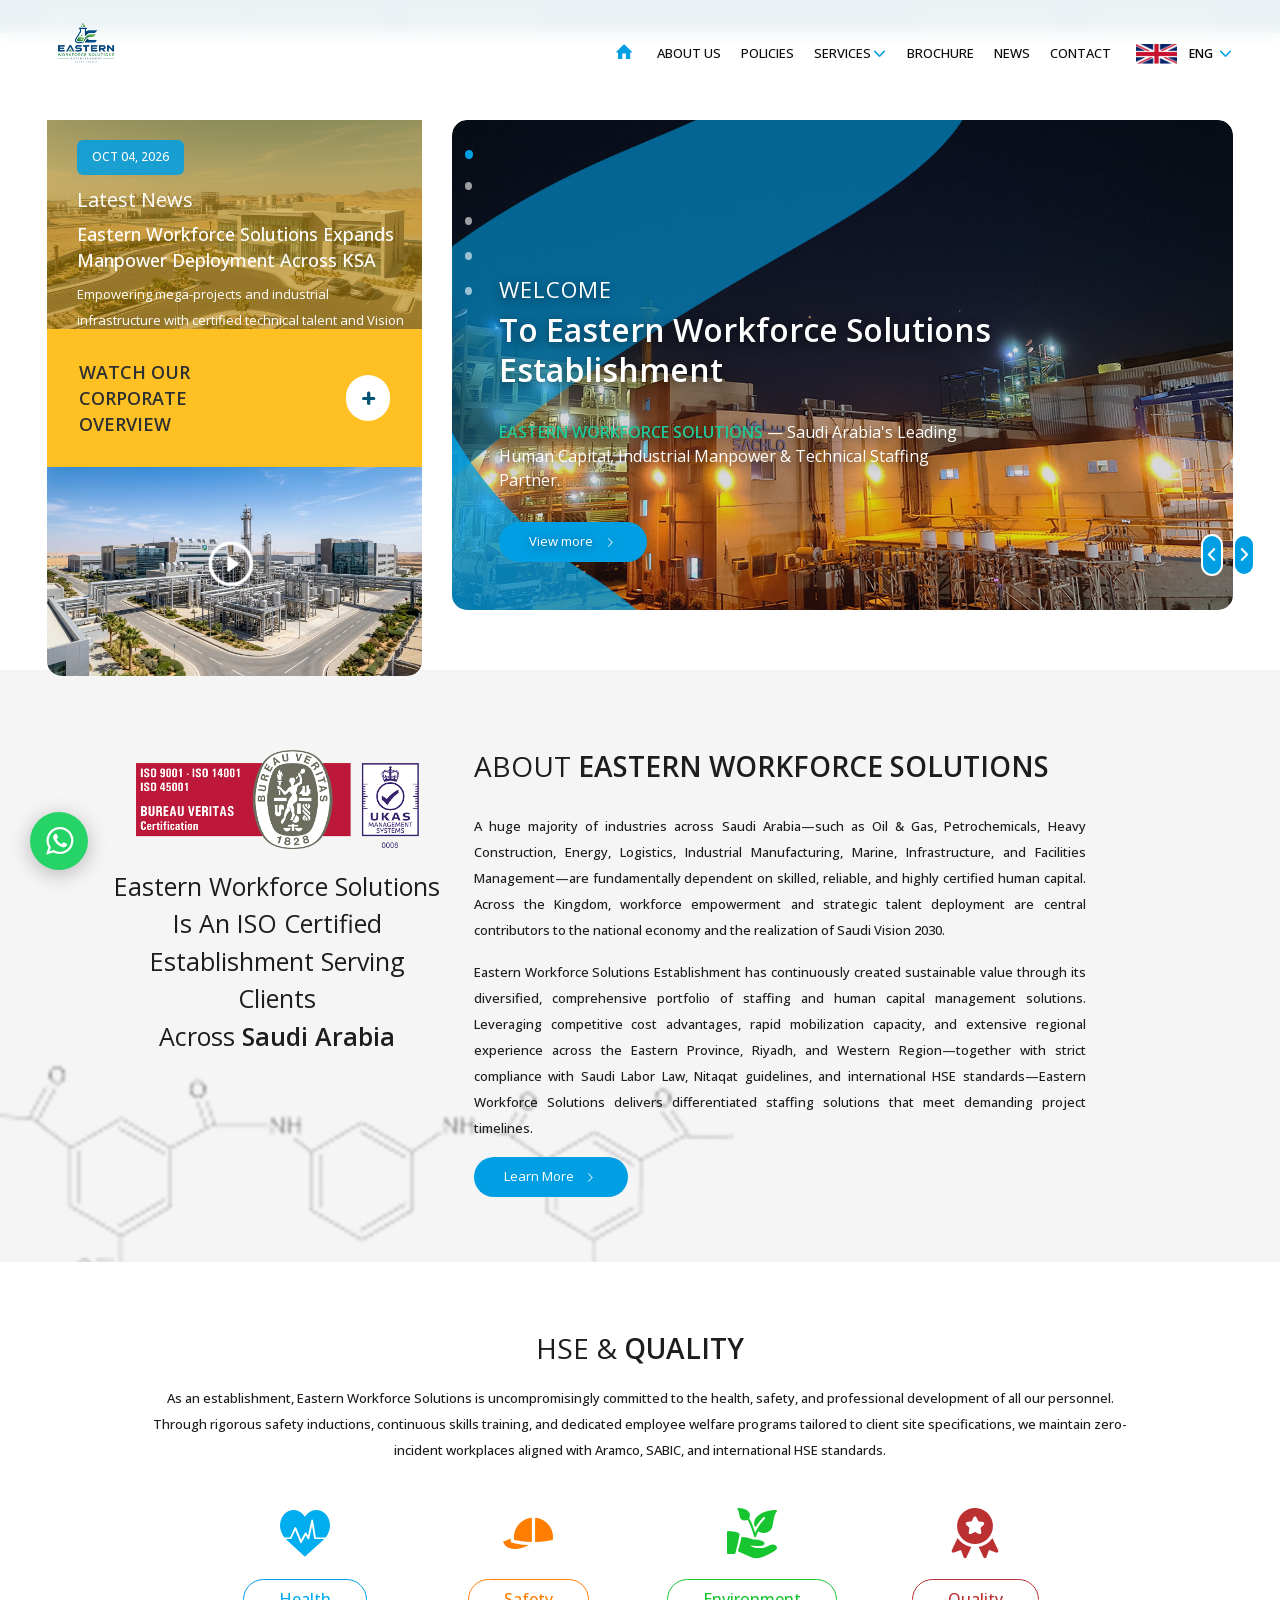
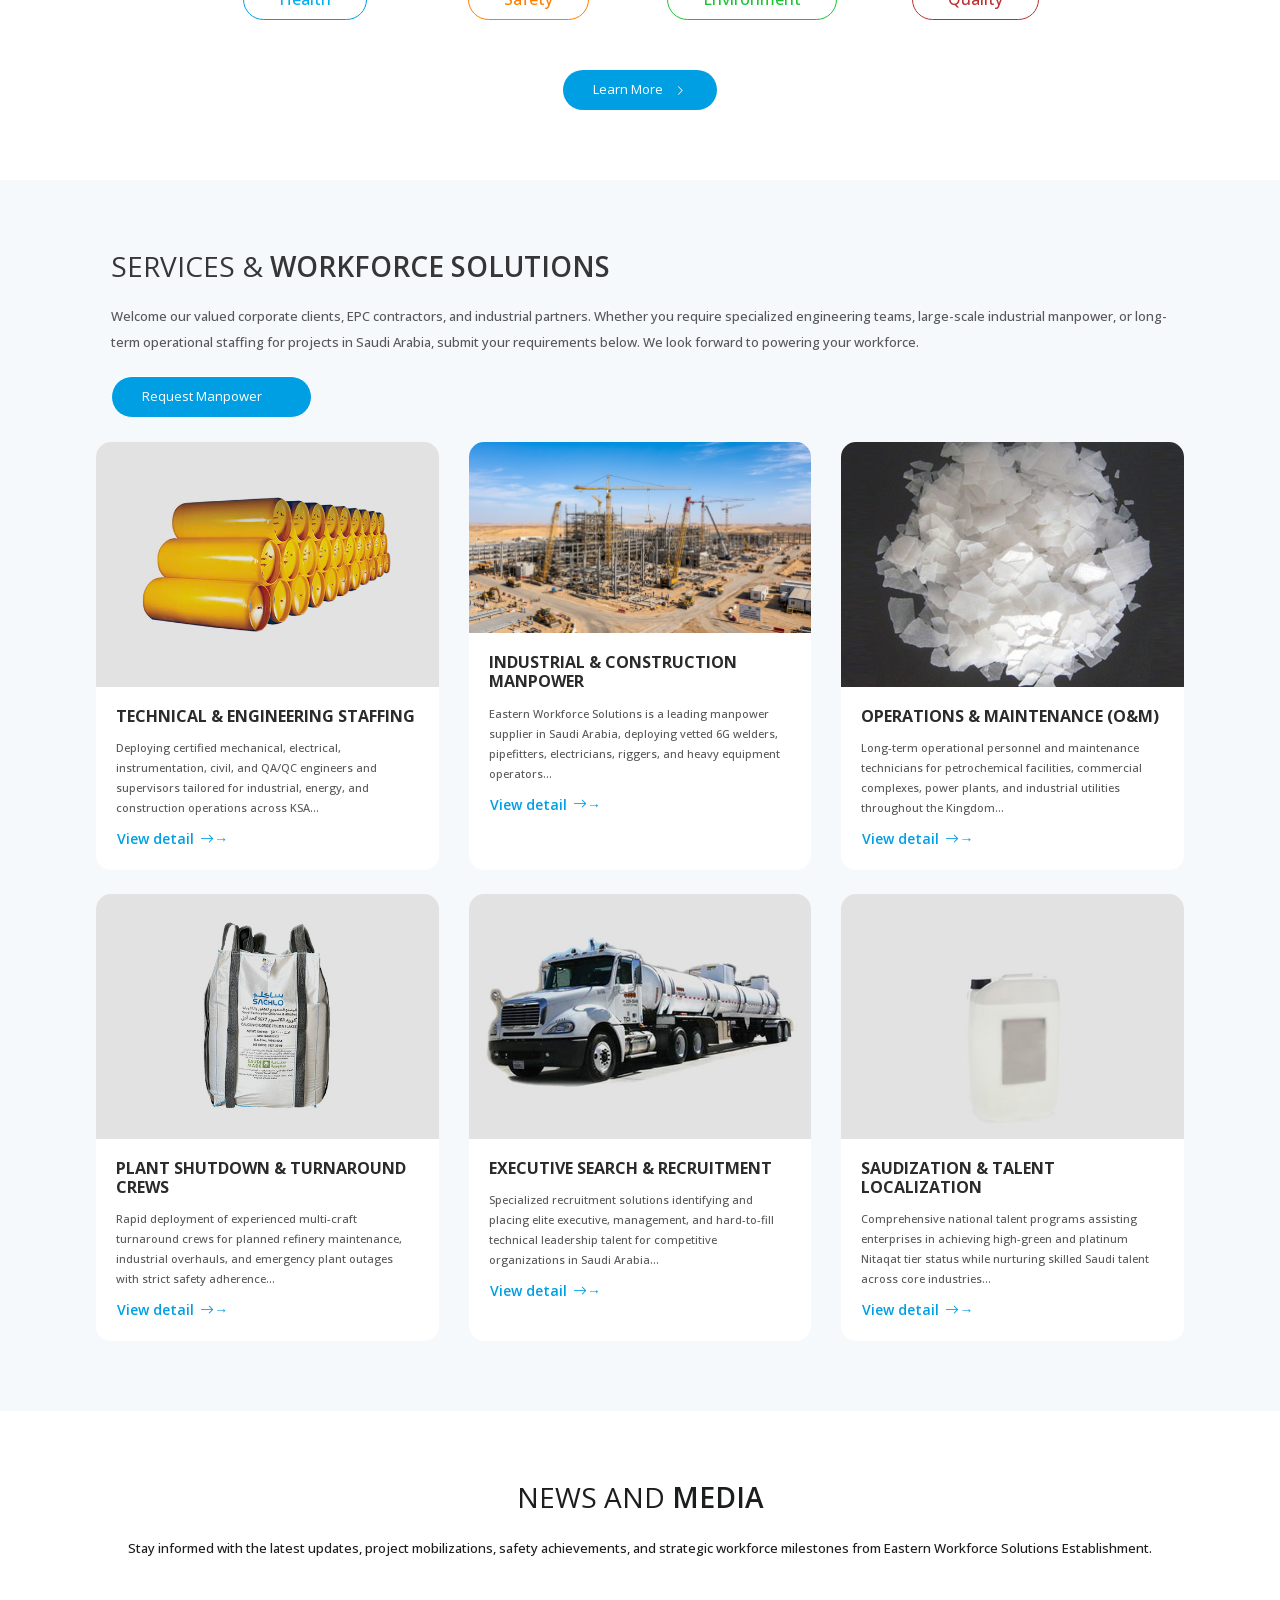
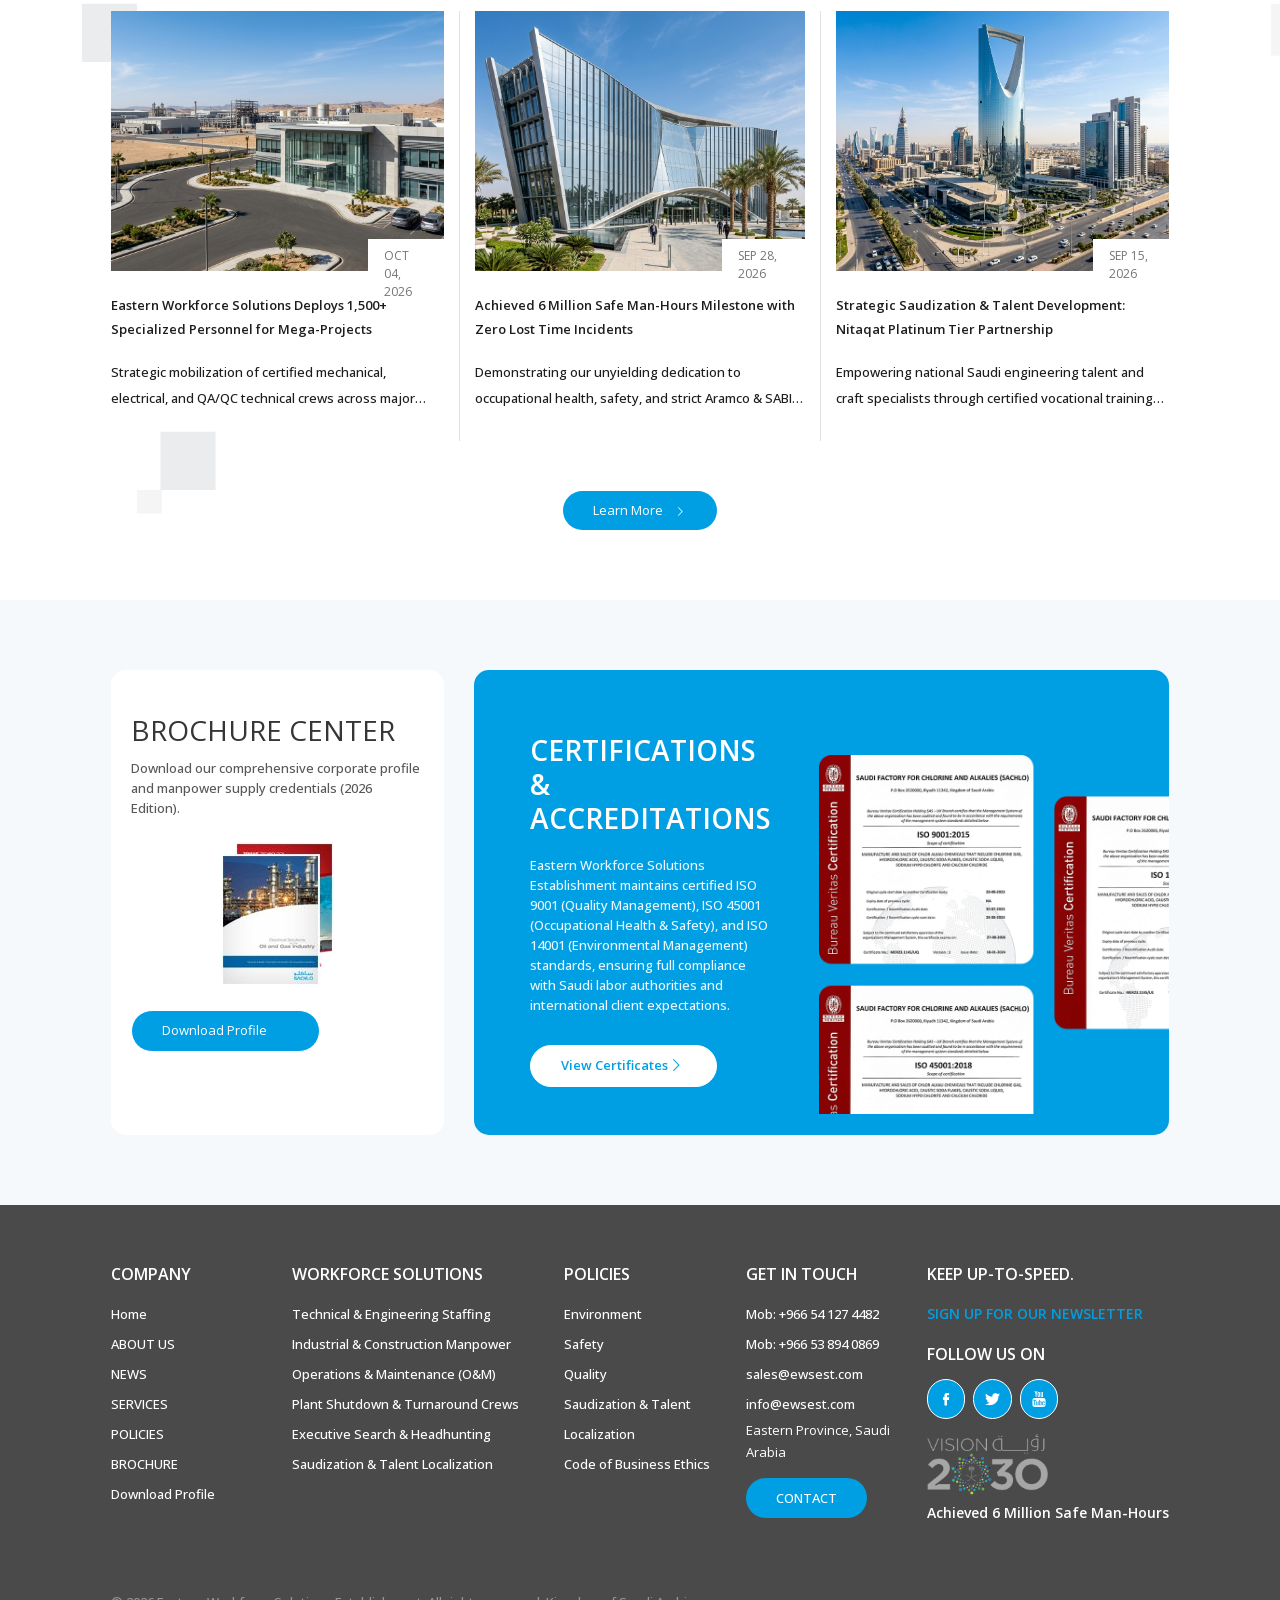
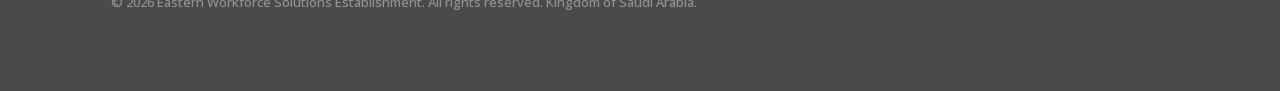
==== index.html @ 127cf971 "Initial commit: Eastern Workforce Solutions Establishment corporate website" ====
<!doctype html>
<html lang="en" dir="ltr">
<head>
  <meta charset="utf-8">
  <meta name="viewport" content="width=device-width, initial-scale=1">
  <title>Eastern Workforce Solutions Establishment | Leading Manpower &amp; Staffing in Saudi Arabia</title>
  <meta name="description" content="Eastern Workforce Solutions Establishment is a premier Saudi workforce solutions, technical staffing, industrial manpower supply, and human capital partner supporting Vision 2030.">

  <!-- Favicon / Logo -->
  <link rel="icon" type="image/png" href="assets/logo.png">

  <!-- Fonts: Open Sans from Google Fonts -->
  <link rel="preconnect" href="https://fonts.googleapis.com">
  <link rel="preconnect" href="https://fonts.gstatic.com" crossorigin>
  <link href="https://fonts.googleapis.com/css2?family=Open+Sans:wght@300;400;500;600;700;800&display=swap" rel="stylesheet">

  <!-- Core Stylesheet -->
  <link rel="stylesheet" href="styles.css">
</head>
<body class="sp-e1">

  <!-- ==================== TOP CONTACT BAR ==================== -->
  <div class="top-contact-bar">
    <div class="container-fluid" style="width: 95%; display: flex; justify-content: space-between; align-items: center; flex-wrap: wrap;">
      <div style="display: flex; gap: 15px; align-items: center; flex-wrap: wrap;">
        <span><i class="demo-icon" style="font-size: 13px;">&#xe810;</i> <span data-i18n="top_location">Eastern Province, Saudi Arabia</span></span>
        <a href="tel:+966541274482"><i class="demo-icon">&#xf232;</i> +966 54 127 4482</a>
        <a href="tel:+966538940869"><i class="demo-icon">&#xe812;</i> +966 53 894 0869</a>
      </div>
      <div style="display: flex; gap: 15px; align-items: center; flex-wrap: wrap;">
        <a href="mailto:sales@ewsest.com"><i class="demo-icon">&#xe802;</i> sales@ewsest.com</a>
        <a href="mailto:info@ewsest.com"><i class="demo-icon">&#xe802;</i> info@ewsest.com</a>
      </div>
    </div>
  </div>

  <!-- ==================== HEADER ==================== -->
  <header id="header" class="sp-e2">
    <div class="container-fluid sp-e3">
      <!-- Desktop Navigation -->
      <div class="row lap sp-e4">
        <div class="center sp-e5">

          <!-- Brand Logo -->
          <div class="col-lg-3 col-sm-6 col-xs-6 sp-e6">
            <a class="brand sp-e7" href="#home" title="Eastern Workforce Solutions Establishment">
              <img src="assets/logo.png" class="brand-logo sp-e8" alt="Eastern Workforce Solutions Establishment Logo">
            </a>
          </div>

          <div class="col-lg-1 sp-e9"></div>

          <!-- Main Menu -->
          <div class="col-lg-8 sp-e10">
            <ul class="menu sp-e11">
              <li class="sp-e12"><a class="active sp-e13" href="#home" title="Home"><i class="demo-icon icon-home-1 sp-e14">&#xe810;</i></a></li>
              <li class="sp-e15"><a href="#about" class="sp-e16" data-i18n="nav_about">ABOUT US</a></li>
              <li class="sp-e17"><a href="#policies" class="sp-e16" data-i18n="nav_policies">POLICIES</a></li>
              
              <!-- Services Dropdown -->
              <li class="dropdown sp-e18">
                <a href="#services" class="sp-e16"><span data-i18n="nav_services">SERVICES</span> <i class="demo-icon icon-arrow-down-sign-to-navigate sp-e19">&#xe821;</i></a>
                <div class="dropdown-content sp-e20">
                  <a href="#services" class="sp-e21 open-service-modal-trigger" data-service="Technical &amp; Engineering Staffing" data-i18n="serv_tech">Technical &amp; Engineering Staffing</a>
                  <a href="#services" class="sp-e21 open-service-modal-trigger" data-service="Industrial &amp; Construction Manpower" data-i18n="serv_ind">Industrial &amp; Construction Manpower</a>
                  <a href="#services" class="sp-e21 open-service-modal-trigger" data-service="Operations &amp; Maintenance (O&amp;M)" data-i18n="serv_om">Operations &amp; Maintenance (O&amp;M)</a>
                  <a href="#services" class="sp-e21 open-service-modal-trigger" data-service="Plant Shutdown &amp; Turnaround Crews" data-i18n="serv_shut">Plant Shutdown &amp; Turnaround Crews</a>
                  <a href="#services" class="sp-e21 open-service-modal-trigger" data-service="Executive Search &amp; Headhunting" data-i18n="serv_exec">Executive Search &amp; Headhunting</a>
                  <a href="#services" class="sp-e21 open-service-modal-trigger" data-service="Saudization &amp; Talent Localization" data-i18n="serv_saud">Saudization &amp; Talent Localization</a>
                </div>
              </li>

              <li class="sp-e22"><a href="#brochure" class="sp-e16" data-i18n="nav_brochure">BROCHURE</a></li>
              <li class="sp-e22"><a href="#news" class="sp-e16" data-i18n="nav_news">NEWS</a></li>
              <li class="mr-0 sp-e23"><a href="#contact" class="sp-e16 open-contact-modal-trigger" data-i18n="nav_contact">CONTACT</a></li>

              <!-- Language / Region Dropdown (Working Bilingual Switcher) -->
              <li class="sp-e24">
                <div class="dropdown text-right ml-n4 sp-e25">
                  <a class="flag sp-e26" href="#language" id="lang-menu-trigger">
                    <img id="current-lang-flag" src="assets/asset-020.jpg" class="sp-e27" width="28" height="15" alt="Language">
                    <span id="current-lang-text" style="font-size: 12px; font-weight: 600; margin: 0 4px;">ENG</span>
                    <i class="demo-icon icon-arrow-down-sign-to-navigate sp-e19">&#xe821;</i>
                  </a>
                  <div class="dropdown-content text-left bg sp-e28" style="min-width: 140px;">
                    <a class="flag sp-e21 lang-select-btn" href="#ar" data-lang="ar">
                      <img src="assets/asset-021.jpg" class="sp-e29" width="18" height="12" alt="KSA"> العربية (KSA)
                    </a>
                    <a class="flag sp-e21 lang-select-btn" href="#en" data-lang="en">
                      <img src="assets/asset-020.jpg" class="sp-e29" width="18" height="12" alt="ENG"> English (ENG)
                    </a>
                  </div>
                </div>
              </li>
            </ul>
          </div>

        </div>
      </div>

      <!-- Mobile Navigation -->
      <div class="row mob sp-e30">
        <div class="col-lg-12 col-md-12 col-sm-12 sp-e31">
          <ul class="menu sp-e32">
            <li class="sp-e33">
              <a class="brand sp-e34" href="#home">
                <img src="assets/logo.png" class="brand-logo sp-e35" alt="Eastern Workforce Solutions Establishment" style="max-height: 44px; width: auto;">
              </a>
            </li>
          </ul>

          <input id="toggle" type="checkbox" autocomplete="off" class="sp-e36">
          <label class="hamburger sp-e37" for="toggle">
            <div class="top sp-e38"></div>
            <div class="meat sp-e38"></div>
            <div class="bottom sp-e38"></div>
          </label>

          <div class="nav sp-e39">
            <div class="nav-wrapper sp-e40">
              <nav class="sp-e41">
                <ul class="sp-e42">
                  <li class="flo sp-e43" style="display: flex; gap: 10px; justify-content: center; padding: 10px;">
                    <button class="btn button-primary lang-select-btn" data-lang="ar" style="padding: 6px 16px; font-size: 12px;">العربية (KSA)</button>
                    <button class="btn button-primary lang-select-btn" data-lang="en" style="padding: 6px 16px; font-size: 12px; background: #6c757d;">English (ENG)</button>
                  </li>
                  <li class="sp-e43"><a href="#home" class="sp-e45" data-i18n="nav_home">Home</a></li>
                  <li class="sp-e43"><a href="#about" class="sp-e45" data-i18n="nav_about">About Us</a></li>
                  <li class="sp-e43"><a href="#policies" class="sp-e45" data-i18n="nav_policies">HSE &amp; Policies</a></li>
                  <li class="drop sp-e51">
                    <a href="#services" class="sp-e45"><span data-i18n="nav_services">SERVICES</span> <i class="demo-icon icon-arrow-down-sign-to-navigate sp-e47">&#xe821;</i></a>
                    <div class="dropdown-content sp-e52">
                      <a href="#services" class="sp-e49 open-service-modal-trigger" data-service="Technical &amp; Engineering Staffing" data-i18n="serv_tech">Technical &amp; Engineering Staffing</a>
                      <a href="#services" class="sp-e50 open-service-modal-trigger" data-service="Industrial &amp; Construction Manpower" data-i18n="serv_ind">Industrial &amp; Construction Manpower</a>
                      <a href="#services" class="sp-e50 open-service-modal-trigger" data-service="Operations &amp; Maintenance (O&amp;M)" data-i18n="serv_om">Operations &amp; Maintenance (O&amp;M)</a>
                      <a href="#services" class="sp-e50 open-service-modal-trigger" data-service="Plant Shutdown &amp; Turnaround Crews" data-i18n="serv_shut">Plant Shutdown &amp; Turnaround Crews</a>
                      <a href="#services" class="sp-e50 open-service-modal-trigger" data-service="Executive Search &amp; Headhunting" data-i18n="serv_exec">Executive Search &amp; Headhunting</a>
                      <a href="#services" class="sp-e50 open-service-modal-trigger" data-service="Saudization &amp; Talent Localization" data-i18n="serv_saud">Saudization &amp; Talent Localization</a>
                    </div>
                  </li>
                  <li class="sp-e43"><a href="#news" class="sp-e45" data-i18n="nav_news">Latest News</a></li>
                  <li class="sp-e43"><a href="#brochure" class="sp-e45" data-i18n="nav_brochure">Brochure Center</a></li>
                  <li class="sp-e53"><a href="#contact" class="sp-e45 open-contact-modal-trigger" data-i18n="nav_contact">Contact</a></li>
                </ul>
              </nav>
            </div>
          </div>
        </div>
      </div>

    </div>
  </header>

  <!-- ==================== FLOATING WHATSAPP BUTTON ==================== -->
  <a href="https://wa.me/966541274482?text=Hello%20Eastern%20Workforce%20Solutions%20Establishment,%20I%20would%20like%20to%20inquire%20about%20your%20manpower%20services." target="_blank" rel="noopener noreferrer" title="Message on WhatsApp" class="sp-e54">
    <button class="wppBtn sp-e55" aria-label="Chat on WhatsApp"><i class="demo-icon icon-whatsapp sp-e56">&#xf232;</i></button>
  </a>

  <!-- ==================== SECTION 1: BANNER ==================== -->
  <section class="banner sp-e57" id="home">
    <div class="container-fluid sp-e58">
      <div class="row sp-e59">

        <!-- Left Column: News Card & Video Callout -->
        <div class="col-lg-4 col-md-12 col-sm-12 lap sp-e60">
          <div class="nw sp-e61">
            <a href="#news" class="sp-e54 open-blog-modal-trigger" data-article-id="1">
              <figure class="box sp-e62">
                <img src="assets/eastern-operations-center.jpg" alt="Eastern Workforce Solutions Operations" class="sp-e63" width="424" height="235" style="object-fit: cover;">
                <div class="text sp-e64">
                  <h4 class="sp-e65">OCT 04, 2026</h4>
                  <h5 class="sp-e66" data-i18n="banner_latest_badge">Latest News</h5>
                  <h6 class="sp-e67" data-i18n="banner_news_title">Eastern Workforce Solutions Expands Manpower Deployment Across KSA</h6>
                  <p class="sp-e68" data-i18n="banner_news_desc">Empowering mega-projects and industrial infrastructure with certified technical talent and Vision 2030 alignment...</p>
                </div>
                <span class="overlay sp-e69"></span>
              </figure>
            </a>
          </div>

          <div class="vid sp-e70">
            <div class="row center sp-e71">
              <div class="col-lg-8 col-md-8 col-sm-8 sp-e72">
                <h4 class="sp-e73" data-i18n="banner_watch_video">WATCH OUR <br class="sp-e74">CORPORATE OVERVIEW</h4>
              </div>
              <div class="col-lg-4 col-md-4 col-sm-4 sp-e75">
                <a href="#video-wrap" id="open-video-btn" class="sp-e54" title="Watch Video">
                  <div class="btn sp-e76"><i class="demo-icon icon-plus sp-e77">&#xe812;</i></div>
                </a>
              </div>
            </div>
          </div>

          <div class="video wow fadeInUp sp-e78">
            <div class="ig sp-e79">
              <img src="assets/industrial-facility.jpg" alt="Eastern Workforce Solutions Corporate Overview" class="sp-e80" width="424" height="192" style="object-fit: cover;">
              <div class="text sp-e81">
                <button class="lets-play sp-e82" id="play-video-thumb" aria-label="Play Corporate Overview Video">
                  <img src="assets/asset-024.png" alt="Play Video" class="sp-e83" width="52" height="52">
                </button>
              </div>
            </div>
          </div>
        </div>

        <!-- Right Column: Interactive Hero Slider -->
        <div class="col-lg-8 col-md-12 col-sm-12 sp-e84">
          <div class="slider sp-e85">
            <div class="slide_viewer sp-e86">
              <div class="slide_group sp-e87">

                <!-- Slide 1 -->
                <div class="slide eff active sp-e88" style="display: block;">
                  <div class="slide__text sp-e89">
                    <h2 class="sp-e90" data-i18n="slide1_sub">Welcome</h2>
                    <h1 class="sp-e91" data-i18n="slide1_title">To Eastern Workforce Solutions Establishment</h1>
                    <p class="sp-e92" data-i18n="slide1_desc"><span class="sp-e93">EASTERN WORKFORCE SOLUTIONS</span> — Saudi Arabia's Leading Human Capital, Industrial Manpower &amp; Technical Staffing Partner.</p>
                    <a href="#about" class="btn sp-e94"><span data-i18n="banner_view_more">View more</span><i class="demo-icon icon-right-arrow sp-e95">&#xe802;</i></a>
                  </div>
                  <img class="lap full zoom sp-e96" src="assets/asset-025.jpg" alt="Eastern Workforce Solutions Saudi Arabia" width="934" height="553">
                  <img class="mob sp-e97" src="assets/asset-026.jpg" alt="Eastern Workforce Solutions Saudi Arabia" width="0" height="0">
                </div>

                <!-- Slide 2 -->
                <div class="slide eff sp-e88" style="display: none;">
                  <div class="slide__text sp-e89">
                    <h2 class="sp-e90" data-i18n="slide2_sub">EASTERN WORKFORCE SOLUTIONS</h2>
                    <h1 class="sp-e91" data-i18n="slide2_title">Premier Manpower &amp; Talent Supply Across the Kingdom</h1>
                    <p class="sp-e92" data-i18n="slide2_desc">Providing vetted engineers, certified technical specialists, and dedicated crews for major Saudi infrastructure and industrial ventures.</p>
                    <a href="#services" class="btn sp-e94"><span data-i18n="banner_view_more">View more</span><i class="demo-icon icon-right-arrow sp-e95">&#xe802;</i></a>
                  </div>
                  <img class="lap full zoom sp-e96" src="assets/asset-027.jpg" alt="Saudi Arabia Manpower Solutions" width="0" height="0">
                  <img class="mob sp-e97" src="assets/asset-028.jpg" alt="Saudi Arabia Manpower Solutions" width="0" height="0">
                </div>

                <!-- Slide 3 -->
                <div class="slide eff sp-e88" style="display: none;">
                  <div class="slide__text sp-e89">
                    <h2 class="sp-e90" data-i18n="slide3_sub">EASTERN WORKFORCE SOLUTIONS</h2>
                    <h1 class="sp-e91" data-i18n="slide3_title">Committed to Saudi Arabia's Vision 2030 Growth</h1>
                    <p class="sp-e92" data-i18n="slide3_desc">Driving sustainable human capital development, high-tier Saudization compliance, and world-class workforce management for corporate partners.</p>
                    <a href="#about" class="btn sp-e94"><span data-i18n="banner_view_more">View more</span><i class="demo-icon icon-right-arrow sp-e95">&#xe802;</i></a>
                  </div>
                  <img class="lap full zoom sp-e96" src="assets/asset-029.jpg" alt="Vision 2030 Saudi Workforce" width="0" height="0">
                  <img class="mob sp-e97" src="assets/asset-030.jpg" alt="Vision 2030 Saudi Workforce" width="0" height="0">
                </div>

                <!-- Slide 4 -->
                <div class="slide eff sp-e88" style="display: none;">
                  <div class="slide__text sp-e89">
                    <h2 class="sp-e90" data-i18n="slide4_sub">EASTERN WORKFORCE SOLUTIONS</h2>
                    <h1 class="do1 sp-e99" data-i18n="slide4_title">Supplies High-Quality Workforce Solutions<br class="sp-e100">Across Saudi Arabia &amp; GCC</h1>
                    <div class="d-flex sp-e101">
                      <ul class="sp-e102">
                        <li class="sp-e103" data-i18n="serv_tech">Technical &amp; Engineering Staffing</li>
                        <li class="sp-e103" data-i18n="serv_ind">Industrial &amp; Construction Manpower</li>
                        <li class="sp-e103" data-i18n="serv_om">Operations &amp; Maintenance Crews</li>
                        <li class="sp-e103">Certified QA/QC &amp; HSE Inspectors</li>
                      </ul>
                      <ul class="sp-e102">
                        <li class="sp-e103" data-i18n="serv_shut">Turnaround &amp; Shutdown Crews</li>
                        <li class="sp-e103">Heavy Equipment &amp; Plant Operators</li>
                        <li class="sp-e103" data-i18n="serv_exec">Executive Search &amp; HR Outsourcing</li>
                        <li class="sp-e103" data-i18n="serv_saud">Saudization &amp; Nitaqat Consultation</li>
                      </ul>
                    </div>
                    <a href="#services" class="btn sp-e94"><span data-i18n="banner_view_more">View more</span><i class="demo-icon icon-right-arrow sp-e95">&#xe802;</i></a>
                  </div>
                  <img class="lap full zoom sp-e96" src="assets/asset-031.jpg" alt="Workforce Services" width="0" height="0">
                  <img class="mob sp-e97" src="assets/asset-032.jpg" alt="Workforce Services" width="0" height="0">
                </div>

                <!-- Slide 5 (BRANDED HEADQUARTERS BUILDING WITH EASTERN WORKFORCE SOLUTIONS SIGNAGE) -->
                <div class="slide eff sp-e104" style="display: none;">
                  <div class="slide__text sp-e105">
                    <h2 class="sp-e106" data-i18n="slide5_sub">EASTERN WORKFORCE SOLUTIONS</h2>
                    <h1 class="sp-e107" data-i18n="slide5_title">Your Trusted Partner in Human Capital Excellence<br class="sp-e108">In the Kingdom of Saudi Arabia</h1>
                    <p class="sp-e92" data-i18n="slide5_desc">Delivering certified personnel and rapid mobilization tailored to oil &amp; gas, petrochemical, and construction projects.</p>
                    <a href="#contact" class="btn sp-e109 open-contact-modal-trigger"><span data-i18n="banner_view_more">View more</span><i class="demo-icon icon-right-arrow sp-e110">&#xe802;</i></a>
                  </div>
                  <img class="lap full zoom sp-e111" src="assets/eastern-hq-building.jpg" alt="Eastern Workforce Solutions Headquarters Building" width="934" height="553">
                  <img class="mob sp-e97" src="assets/eastern-hq-building.jpg" alt="Eastern Workforce Solutions Headquarters Building" width="0" height="0">
                </div>

              </div>
            </div>
          </div>

          <!-- Slide Dot Buttons -->
          <div class="slide_buttons sp-e112">
            <a class="slide_btn active sp-e114" data-slide="0">&bull;</a>
            <a class="slide_btn sp-e113" data-slide="1">&bull;</a>
            <a class="slide_btn sp-e113" data-slide="2">&bull;</a>
            <a class="slide_btn sp-e113" data-slide="3">&bull;</a>
            <a class="slide_btn sp-e113" data-slide="4">&bull;</a>
          </div>

          <div class="line sp-e115"></div>

          <!-- Directional Arrows -->
          <div class="directional_nav sp-e116">
            <div class="previous_btn btn sp-e117" title="Previous"><i class="demo-icon icon-left-arrow sp-e118">&#xe81d;</i></div>
            <div class="next_btn btn sp-e119" title="Next"><i class="demo-icon icon-right-arrow sp-e118">&#xe81e;</i></div>
          </div>
        </div>

        <!-- Mobile duplicate for news and video -->
        <div class="col-lg-4 col-md-12 col-sm-12 mob sp-e120">
          <div class="nw sp-e121">
            <a href="#news" class="sp-e122 open-blog-modal-trigger" data-article-id="1">
              <figure class="box sp-e123">
                <img src="assets/eastern-operations-center.jpg" alt="Latest News" class="sp-e124" width="0" height="0" style="object-fit: cover;">
                <div class="text sp-e125">
                  <h4 class="sp-e126">OCT 04, 2026</h4>
                  <h5 class="sp-e127" data-i18n="banner_latest_badge">Latest News</h5>
                  <h6 class="sp-e128" data-i18n="banner_news_title">Eastern Workforce Solutions Expands Manpower Deployment</h6>
                  <p class="sp-e129" data-i18n="banner_news_desc">Empowering mega-projects and industrial infrastructure with certified talent...</p>
                </div>
                <span class="overlay sp-e130"></span>
              </figure>
            </a>
          </div>
          <div class="vid sp-e131">
            <div class="row center sp-e132">
              <div class="col-lg-8 col-md-8 col-sm-8 sp-e133">
                <h4 class="sp-e134" data-i18n="banner_watch_video">WATCH OUR <br class="sp-e135">CORPORATE VIDEOS</h4>
              </div>
              <div class="col-lg-4 col-md-4 col-sm-4 sp-e136">
                <a href="#video-wrap" class="sp-e122" id="open-video-btn-mob">
                  <div class="btn sp-e137"><i class="demo-icon icon-plus sp-e138">&#xe812;</i></div>
                </a>
              </div>
            </div>
          </div>
        </div>

      </div>
    </div>
  </section>

  <!-- ==================== SECTION 2: ABOUT US ==================== -->
  <section class="about sp-e144" id="about">
    <div class="container-fluid sp-e145">
      <div class="row sp-e146">

        <div class="col-lg-4 col-md-12 col-sm-12 ce sp-e147">
          <img class="homeimg sp-e148" src="assets/asset-035.png" width="361" height="127" alt="ISO Certification">
          <h3 class="ios sp-e149" style="text-align: center;" data-i18n="about_badge_text">
            Eastern Workforce Solutions Is An ISO Certified <br class="sp-e150"> Establishment Serving Clients <br class="sp-e150"> Across <span class="sp-e151">Saudi Arabia</span>
          </h3>
        </div>

        <div class="col-lg-8 col-md-12 col-sm-12 sp-e152">
          <h3 class="sp-e153" data-i18n="about_title">ABOUT <span>EASTERN WORKFORCE SOLUTIONS</span></h3>
          <p class="sp-e155" data-i18n="about_p1">A huge majority of industries across Saudi Arabia—such as Oil &amp; Gas, Petrochemicals, Heavy Construction, Energy, Logistics, Industrial Manufacturing, Marine, Infrastructure, and Facilities Management—are fundamentally dependent on skilled, reliable, and highly certified human capital. Across the Kingdom, workforce empowerment and strategic talent deployment are central contributors to the national economy and the realization of Saudi Vision 2030.</p>
          <p class="sp-e156" data-i18n="about_p2">Eastern Workforce Solutions Establishment has continuously created sustainable value through its diversified, comprehensive portfolio of staffing and human capital management solutions. Leveraging extensive regional experience, rigorous vetting standards, and full compliance with Saudi labor laws—together with close client collaboration and industry-leading recruitment networks—Eastern Workforce Solutions delivers differentiated staffing solutions that meet demanding project timelines and strict HSE standards.</p>
          <a href="#services" class="btn sp-e157"><span data-i18n="about_btn">Learn More</span><i class="demo-icon icon-right-arrow sp-e110">&#xe802;</i></a>
        </div>

      </div>
    </div>
  </section>

  <!-- ==================== SECTION 3: HSE & QUALITY ==================== -->
  <section class="hse sp-e158" id="policies">
    <div class="container-fluid sp-e159">

      <div class="row sp-e160">
        <div class="col-lg-12 sp-e161">
          <h3 class="sp-e162" data-i18n="hse_title">HSE &amp; <span>QUALITY</span></h3>
          <p class="sp-e164" data-i18n="hse_desc">As an establishment, Eastern Workforce Solutions is uncompromisingly committed to the health, safety, and professional development of all our personnel. Through rigorous safety inductions, continuous skills training, and dedicated employee welfare programs tailored to client site specifications, we maintain zero-incident workplaces aligned with Aramco, SABIC, and international HSE standards.</p>
        </div>
      </div>

      <div class="row wid sp-e165">

        <div class="col-lg-3 col-md-3 col-sm-12 sp-e166">
          <div class="bx cl_1 sp-e167">
            <a href="#policies" class="sp-e168 open-cert-modal-trigger">
              <div class="sp-e169"><i class="demo-icon icon-cardiogram sp-e170">&#xe817;</i></div>
              <h4 class="sp-e171" data-i18n="hse_health">Health</h4>
            </a>
          </div>
        </div>

        <div class="col-lg-3 col-md-3 col-sm-12 sp-e166">
          <div class="bx cl_2 sp-e167">
            <a href="#policies" class="sp-e168 open-cert-modal-trigger">
              <div class="sp-e169"><i class="demo-icon icon-cap sp-e172">&#xe818;</i></div>
              <h4 class="sp-e173" data-i18n="hse_safety">Safety</h4>
            </a>
          </div>
        </div>

        <div class="col-lg-3 col-md-3 col-sm-12 sp-e166">
          <div class="bx cl_3 sp-e167">
            <a href="#policies" class="sp-e168 open-cert-modal-trigger">
              <div class="sp-e169"><i class="demo-icon icon-plant sp-e174">&#xe819;</i></div>
              <h4 class="sp-e175" data-i18n="hse_env">Environment</h4>
            </a>
          </div>
        </div>

        <div class="col-lg-3 col-md-3 col-sm-12 sp-e166">
          <div class="bx cl_4 sp-e167">
            <a href="#policies" class="sp-e168 open-cert-modal-trigger">
              <div class="sp-e169"><i class="demo-icon icon-medal sp-e176">&#xe81a;</i></div>
              <h4 class="sp-e177" data-i18n="hse_quality">Quality</h4>
            </a>
          </div>
        </div>

        <div class="col-lg-12 ce sp-e178">
          <a href="#policies" class="btn sp-e179 open-cert-modal-trigger"><span data-i18n="hse_btn">Learn More</span><i class="demo-icon icon-right-arrow sp-e110">&#xe802;</i></a>
        </div>

      </div>

    </div>
  </section>

  <!-- ==================== SECTION 4: PRODUCTS & SERVICES ==================== -->
  <section class="product sp-e180" id="services">
    <div class="container-fluid sp-e181">
      <div class="row sp-e182">

        <div class="col-lg-12 sp-e183">
          <h3 class="sp-e184" data-i18n="prod_title">SERVICES &amp; <span>WORKFORCE SOLUTIONS</span></h3>
          <p class="sp-e186" data-i18n="prod_desc">Welcome our valued corporate clients, EPC contractors, and industrial partners. Whether you require specialized engineering teams, large-scale industrial manpower, or long-term operational staffing for projects in Saudi Arabia, submit your requirements below. We look forward to powering your workforce.</p>
          <a href="#contact" class="btn mb-4 sp-e187 open-contact-modal-trigger"><span data-i18n="prod_request_btn">Request Manpower</span><i class="demo-icon icon-right-arrow sp-e188">&#xe802;</i></a>
        </div>

        <!-- 3x2 Service Cards Grid -->
        <div class="row row-cols-1 row-cols-md-3 g-4 sp-e189">

          <!-- Card 1 -->
          <div class="col sp-e190">
            <div class="card h-100 border-0 sp-e191 open-service-modal-trigger" data-service="Technical &amp; Engineering Staffing">
              <img src="assets/asset-036.jpg" class="card-img-top sp-e192" alt="Technical &amp; Engineering Staffing" width="363" height="259" style="object-fit: cover;">
              <div class="card-body sp-e193">
                <h5 class="card-title sp-e194" data-i18n="card1_title">TECHNICAL &amp; ENGINEERING STAFFING</h5>
                <p class="card-text mb-2 sp-e195" data-i18n="card1_desc">Deploying certified mechanical, electrical, instrumentation, civil, and QA/QC engineers and supervisors tailored for industrial, energy, and construction operations across KSA...</p>
                <a href="#services" class="btn btn-link p-0 mb-0 sp-e196"><span data-i18n="view_detail">View detail</span> <i class="bi bi-arrow-right sp-e197">&rarr;</i></a>
              </div>
            </div>
          </div>

          <!-- Card 2 (REPLACED CHEMICAL TANKER WITH MODERN INDUSTRIAL CONSTRUCTION IMAGE) -->
          <div class="col sp-e190">
            <div class="card h-100 border-0 sp-e191 open-service-modal-trigger" data-service="Industrial &amp; Construction Manpower">
              <img src="assets/industrial-construction.jpg" class="card-img-top sp-e192" alt="Industrial &amp; Construction Manpower" width="363" height="259" style="object-fit: cover;">
              <div class="card-body sp-e193">
                <h5 class="card-title sp-e194" data-i18n="card2_title">INDUSTRIAL &amp; CONSTRUCTION MANPOWER</h5>
                <p class="card-text mb-2 sp-e195" data-i18n="card2_desc">Eastern Workforce Solutions is a leading manpower supplier in Saudi Arabia, deploying vetted 6G welders, pipefitters, electricians, riggers, and heavy equipment operators...</p>
                <a href="#services" class="btn btn-link p-0 mb-0 sp-e196"><span data-i18n="view_detail">View detail</span> <i class="bi bi-arrow-right sp-e197">&rarr;</i></a>
              </div>
            </div>
          </div>

          <!-- Card 3 -->
          <div class="col sp-e190">
            <div class="card h-100 border-0 sp-e191 open-service-modal-trigger" data-service="Operations &amp; Maintenance (O&amp;M)">
              <img src="assets/asset-038.jpg" class="card-img-top sp-e192" alt="Operations &amp; Maintenance Personnel" width="363" height="259" style="object-fit: cover;">
              <div class="card-body sp-e193">
                <h5 class="card-title sp-e194" data-i18n="card3_title">OPERATIONS &amp; MAINTENANCE (O&amp;M)</h5>
                <p class="card-text mb-2 sp-e195" data-i18n="card3_desc">Long-term operational personnel and maintenance technicians for petrochemical facilities, commercial complexes, power plants, and industrial utilities throughout the Kingdom...</p>
                <a href="#services" class="btn btn-link p-0 mb-0 sp-e196"><span data-i18n="view_detail">View detail</span> <i class="bi bi-arrow-right sp-e197">&rarr;</i></a>
              </div>
            </div>
          </div>

        </div>

        <div class="row row-cols-1 row-cols-md-3 g-4 mt-4 sp-e198">

          <!-- Card 4 -->
          <div class="col sp-e190">
            <div class="card h-100 border-0 sp-e191 open-service-modal-trigger" data-service="Plant Shutdown &amp; Turnaround Crews">
              <img src="assets/asset-039.jpg" class="card-img-top sp-e192" alt="Plant Shutdown &amp; Turnaround Crews" width="363" height="259" style="object-fit: cover;">
              <div class="card-body sp-e193">
                <h5 class="card-title sp-e194" data-i18n="card4_title">PLANT SHUTDOWN &amp; TURNAROUND CREWS</h5>
                <p class="card-text mb-2 sp-e195" data-i18n="card4_desc">Rapid deployment of experienced multi-craft turnaround crews for planned refinery maintenance, industrial overhauls, and emergency plant outages with strict safety adherence...</p>
                <a href="#services" class="btn btn-link p-0 mb-0 sp-e196"><span data-i18n="view_detail">View detail</span> <i class="bi bi-arrow-right sp-e197">&rarr;</i></a>
              </div>
            </div>
          </div>

          <!-- Card 5 -->
          <div class="col sp-e190">
            <div class="card h-100 border-0 sp-e191 open-service-modal-trigger" data-service="Executive Search &amp; Headhunting">
              <img src="assets/asset-040.jpg" class="card-img-top sp-e192" alt="Executive Search &amp; Headhunting" width="363" height="259" style="object-fit: cover;">
              <div class="card-body sp-e193">
                <h5 class="card-title sp-e194" data-i18n="card5_title">EXECUTIVE SEARCH &amp; RECRUITMENT</h5>
                <p class="card-text mb-2 sp-e195" data-i18n="card5_desc">Specialized recruitment solutions identifying and placing elite executive, management, and hard-to-fill technical leadership talent for competitive organizations in Saudi Arabia...</p>
                <a href="#services" class="btn btn-link p-0 mb-0 sp-e196"><span data-i18n="view_detail">View detail</span> <i class="bi bi-arrow-right sp-e197">&rarr;</i></a>
              </div>
            </div>
          </div>

          <!-- Card 6 -->
          <div class="col sp-e190">
            <div class="card h-100 border-0 sp-e191 open-service-modal-trigger" data-service="Saudization &amp; Talent Localization">
              <img src="assets/asset-041.jpg" class="card-img-top sp-e192" alt="Saudization &amp; Talent Localization" width="363" height="259" style="object-fit: cover;">
              <div class="card-body sp-e193">
                <h5 class="card-title sp-e194" data-i18n="card6_title">SAUDIZATION &amp; TALENT LOCALIZATION</h5>
                <p class="card-text mb-2 sp-e195" data-i18n="card6_desc">Comprehensive national talent programs assisting enterprises in achieving high-green and platinum Nitaqat tier status while nurturing skilled Saudi talent across core industries...</p>
                <a href="#services" class="btn btn-link p-0 mb-0 sp-e196"><span data-i18n="view_detail">View detail</span> <i class="bi bi-arrow-right sp-e197">&rarr;</i></a>
              </div>
            </div>
          </div>

        </div>

      </div>
    </div>
  </section>

  <!-- ==================== SECTION 5: NEWS AND MEDIA (UPDATED BLOGS, REPLACED PERSONS & OLD BUILDINGS) ==================== -->
  <section class="news sp-e199" id="news">
    <div class="container-fluid sp-e200">

      <div class="row sp-e201">
        <div class="col-lg-12 sp-e202">
          <h3 class="sp-e203" data-i18n="news_title">NEWS AND <span class="sp-e163">MEDIA</span></h3>
          <p class="sp-e204" data-i18n="news_desc">Stay informed with the latest updates, project mobilizations, safety achievements, and strategic workforce milestones from Eastern Workforce Solutions Establishment.</p>
        </div>
      </div>

      <div class="row sp-e205">

        <!-- News 1 (REPLACED CAKE-CUTTING PHOTO WITH EASTERN OPERATIONS COMPLEX) -->
        <div class="col-lg-4 col-md-6 sp-e206">
          <div class="bx sp-e207 open-blog-modal-trigger" data-article-id="1">
            <a href="#news" class="grid__image sp-e208">
              <img src="assets/eastern-operations-center.jpg" alt="Eastern Workforce Solutions Project Expansion" class="sp-e209" width="353" height="260" style="object-fit: cover;">
              <div class="post-date sp-e210">OCT 04, 2026</div>
              <div class="hov sp-e211">
                <p class="sp-e212" data-i18n="news_view_more">View More</p>
              </div>
            </a>
            <div class="tx sp-e213">
              <h4 class="sp-e214"><a href="#news" style="color: #1c1d1d; text-decoration: none;" class="sp-e215" data-i18n="blog1_title">Eastern Workforce Solutions Successfully Deploys 1,500+ Personnel</a></h4>
              <p class="sp-e216" data-i18n="blog1_desc">Strategic mobilization of certified mechanical, electrical, and QA/QC technical crews across major industrial zones in the Eastern Province.</p>
            </div>
          </div>
        </div>

        <!-- News 2 (REPLACED MIDCHEM BUILDING WITH EASTERN WORKFORCE SOLUTIONS HEADQUARTERS) -->
        <div class="col-lg-4 col-md-6 col-post-center sp-e217">
          <div class="bx sp-e218 open-blog-modal-trigger" data-article-id="2">
            <a href="#news" class="grid__image sp-e219">
              <img src="assets/eastern-hq-building.jpg" alt="Achieves 6 Million Safe Man-Hours" class="sp-e220" width="351" height="260" style="object-fit: cover;">
              <div class="post-date sp-e221">SEP 28, 2026</div>
              <div class="hov sp-e222">
                <p class="sp-e223" data-i18n="news_view_more">View More</p>
              </div>
            </a>
            <div class="tx sp-e224">
              <h4 class="sp-e225"><a href="#news" class="sp-e226" style="color: #1c1d1d; text-decoration: none;" data-i18n="blog2_title">Achieves 6 Million Safe Man-Hours with Zero Lost Time Incidents</a></h4>
              <p class="sp-e227" data-i18n="blog2_desc">Demonstrating our unyielding dedication to occupational health, safety, and strict Aramco &amp; SABIC contractor compliance benchmarks.</p>
            </div>
          </div>
        </div>

        <!-- News 3 (MODERN SAUDI TOWER & VISION 2030 SAUDIZATION) -->
        <div class="col-lg-4 col-md-6 sp-e206">
          <div class="bx sp-e207 open-blog-modal-trigger" data-article-id="3">
            <a href="#news" class="grid__image sp-e208">
              <img src="assets/saudi-tower.jpg" alt="Vision 2030 Talent Initiative" class="sp-e209" width="353" height="260" style="object-fit: cover;">
              <div class="post-date sp-e210">SEP 15, 2026</div>
              <div class="hov sp-e211">
                <p class="sp-e212" data-i18n="news_view_more">View More</p>
              </div>
            </a>
            <div class="tx sp-e213">
              <h4 class="sp-e214"><a href="#news" style="color: #1c1d1d; text-decoration: none;" class="sp-e215" data-i18n="blog3_title">Strategic Saudization &amp; Talent Development: Nitaqat Platinum Tier Partnership</a></h4>
              <p class="sp-e216" data-i18n="blog3_desc">Empowering national Saudi engineering talent and craft specialists through certified vocational training programs aligned with Vision 2030.</p>
            </div>
          </div>
        </div>

        <div class="col-lg-12 ce sp-e228">
          <a href="#news" class="btn sp-e179 open-blog-modal-trigger" data-article-id="1"><span data-i18n="about_btn">Learn More</span><i class="demo-icon icon-right-arrow sp-e110">&#xe802;</i></a>
        </div>

      </div>

    </div>
  </section>

  <!-- ==================== SECTION 6: BROCHURE CENTER & CERTIFICATIONS ==================== -->
  <section class="pb-70 certificate product sp-e229" id="brochure">
    <div class="container-fluid sp-e230">
      <div class="row sp-e231">

        <!-- Brochure Center Card -->
        <div class="col-sm-6 col-lg-4 sp-e232">
          <div class="card border-0 bgli h-100 py-lg-2 py-xl-4 rounded-5 sp-e233">
            <div class="card-body sp-e234">
              <h3 class="mb-0 sp-e235" data-i18n="brochure_title">BROCHURE CENTER</h3>
              <p style="font-size: 13px; color: #585858; margin-top: 10px;" data-i18n="brochure_desc">Download our comprehensive corporate profile and manpower supply credentials (2026 Edition).</p>
              <div class="bx mt-4 center sp-e236" style="display: flex; justify-content: center;">
                <img src="assets/asset-044.png" class="sp-e237" width="114" height="144" alt="Company Profile Brochure">
              </div>
              <a href="#download-profile" class="btn mt-4 sp-e238" id="download-brochure-btn"><span data-i18n="brochure_btn">Download Profile</span> <i class="demo-icon icon-right-arrow sp-e239">&#xe802;</i></a>
            </div>
          </div>
        </div>

        <!-- Certifications Banner -->
        <div class="col-lg-8 sp-e240">
          <div class="d-md-flex h-100 bg-primary rounded-2 overflow-hidden px-4 px-sm-5 pt-5 llp sp-e241" style="background-color: #009fe3 !important; border-radius: 15px;">
            <div class="d-md-flex px-2 px-sm-0 px-xl-2 px-xxl-4 pt-xl-3 sp-e242" style="width: 100%; align-items: center;">
              <div class="text-md-start pe-md-5 pb-3 pb-md-0 me-xxl-3 mb-4 md-0 sp-e243" style="flex: 1;">
                <h3 class="text-white sp-e244" style="color: #ffffff; font-size: 28px; font-weight: 600;" data-i18n="cert_title">CERTIFICATIONS &amp; ACCREDITATIONS</h3>
                <p style="color: rgba(255, 255, 255, 0.92); font-size: 13px; line-height: 22px; margin-top: 15px; margin-bottom: 25px;" data-i18n="cert_desc">Eastern Workforce Solutions Establishment maintains certified ISO 9001 (Quality Management), ISO 45001 (Occupational Health &amp; Safety), and ISO 14001 (Environmental Management) standards, ensuring full compliance with Saudi labor authorities and international client expectations.</p>
                <a href="#about" class="btn mb-4 sp-e245 open-cert-modal-trigger" style="background: #ffffff; color: #009fe3; border: none; font-weight: 600;"><span data-i18n="cert_btn">View Certificates</span><i class="demo-icon icon-right-arrow sp-e188" style="color: #009fe3;">&#xe802;</i></a>
              </div>
              <div class="w-100 flex-md-shrink-0 mx-auto sp-e246 open-cert-modal-trigger" style="max-width: 440px; text-align: center; cursor: pointer;">
                <img class="d-dark-mode-none sp-e247" src="assets/asset-045.png" alt="ISO Certificates" width="440" height="360" style="max-width: 100%; height: auto;">
              </div>
            </div>
          </div>
        </div>

      </div>
    </div>
  </section>

  <!-- ==================== SECTION 7: FOOTER ==================== -->
  <footer class="sp-e248" id="contact">
    <div class="container-fluid sp-e249">

      <div class="row content sp-e250">

        <!-- Column 1: Company -->
        <div class="col-lg-2 col-sm-6 sp-e251">
          <ul class="sp-e252">
            <h4 class="sp-e253" data-i18n="foot_col1_title">COMPANY</h4>
            <li class="sp-e254"><a href="#home" class="sp-e255" data-i18n="nav_home">Home</a></li>
            <li class="sp-e254"><a href="#about" class="sp-e255" data-i18n="nav_about">About us</a></li>
            <li class="sp-e254"><a href="#news" class="sp-e255" data-i18n="nav_news">Latest News</a></li>
            <li class="sp-e254"><a href="#services" class="sp-e255" data-i18n="nav_services">Services</a></li>
            <li class="sp-e254"><a href="#policies" class="sp-e255" data-i18n="nav_policies">HSE &amp; Quality</a></li>
            <li class="sp-e254"><a href="#brochure" class="sp-e255" data-i18n="nav_brochure">Certifications</a></li>
            <li class="sp-e254"><a href="#brochure" class="sp-e255 open-cert-modal-trigger" data-i18n="brochure_btn">Downloads</a></li>
          </ul>
        </div>

        <!-- Column 2: Workforce Solutions -->
        <div class="col-lg-3 col-sm-6 sp-e256">
          <ul class="sp-e257">
            <h4 class="sp-e258" data-i18n="foot_col2_title">WORKFORCE SOLUTIONS</h4>
            <li class="sp-e259"><a href="#services" class="sp-e255 open-service-modal-trigger" data-service="Technical &amp; Engineering Staffing" data-i18n="serv_tech">Technical &amp; Engineering Staffing</a></li>
            <li class="sp-e259"><a href="#services" class="sp-e255 open-service-modal-trigger" data-service="Industrial &amp; Construction Manpower" data-i18n="serv_ind">Industrial &amp; Construction Manpower</a></li>
            <li class="sp-e259"><a href="#services" class="sp-e255 open-service-modal-trigger" data-service="Operations &amp; Maintenance (O&amp;M)" data-i18n="serv_om">Operations &amp; Maintenance (O&amp;M)</a></li>
            <li class="sp-e259"><a href="#services" class="sp-e255 open-service-modal-trigger" data-service="Plant Shutdown &amp; Turnaround Crews" data-i18n="serv_shut">Plant Shutdown &amp; Turnaround Crews</a></li>
            <li class="sp-e259"><a href="#services" class="sp-e255 open-service-modal-trigger" data-service="Executive Search &amp; Headhunting" data-i18n="serv_exec">Executive Search &amp; Headhunting</a></li>
            <li class="sp-e259"><a href="#services" class="sp-e255 open-service-modal-trigger" data-service="Saudization &amp; Talent Localization" data-i18n="serv_saud">Saudization &amp; Talent Localization</a></li>
          </ul>
        </div>

        <!-- Column 3: Policies -->
        <div class="col-lg-2 col-sm-6 sp-e251">
          <ul class="sp-e260">
            <h4 class="sp-e253" data-i18n="foot_col3_title">POLICIES</h4>
            <li class="sp-e254"><a href="#policies" class="sp-e255 open-cert-modal-trigger" data-i18n="hse_env">Environmental Policy</a></li>
            <li class="sp-e254"><a href="#policies" class="sp-e255 open-cert-modal-trigger" data-i18n="hse_safety">OHS &amp; Safety Policy</a></li>
            <li class="sp-e254"><a href="#policies" class="sp-e255 open-cert-modal-trigger" data-i18n="hse_quality">Quality Policy</a></li>
            <li class="sp-e254"><a href="#policies" class="sp-e255 open-cert-modal-trigger" data-i18n="serv_saud">Saudization &amp; Nitaqat</a></li>
            <li class="sp-e254"><a href="#policies" class="sp-e255 open-cert-modal-trigger">Code of Business Ethics</a></li>
          </ul>
        </div>

        <!-- Column 4: Get In Touch (EXACT NUMBERS & EMAILS) -->
        <div class="col-lg-2 col-sm-6 cont sp-e251">
          <ul class="sp-e261">
            <h4 class="sp-e253" data-i18n="foot_col4_title">GET IN TOUCH</h4>
            <li class="sp-e254"><a href="tel:+966541274482" class="sp-e255">Mob: +966 54 127 4482</a></li>
            <li class="sp-e254"><a href="tel:+966538940869" class="sp-e255">Mob: +966 53 894 0869</a></li>
            <li class="sp-e254"><a href="mailto:sales@ewsest.com" class="sp-e255">sales@ewsest.com</a></li>
            <li class="sp-e254"><a href="mailto:info@ewsest.com" class="sp-e255">info@ewsest.com</a></li>
            <li class="sp-e254"><span style="color: #ffffff; font-size: 13px;" data-i18n="top_location">Eastern Province, Saudi Arabia</span></li>
            <li class="sp-e262"><a href="#contact" class="btn sp-e263 open-contact-modal-trigger" data-i18n="nav_contact">Contact us</a></li>
          </ul>
        </div>

        <!-- Column 5: Social & Vision 2030 -->
        <div class="col-lg-3 col-sm-6 sp-e256">
          <ul class="sp-e264">
            <h4 class="sp-e258"><span data-i18n="foot_col5_title">KEEP UP-TO-SPEED</span><span class="sp-e265">.</span></h4>
            <li class="sp-e259"><a class="sign sp-e266 open-contact-modal-trigger" href="#contact" data-i18n="foot_newsletter_link">SIGN UP FOR OUR NEWSLETTER</a></li>
          </ul>
          <div class="soci sp-e267">
            <h4 class="sp-e268" data-i18n="foot_follow">FOLLOW US ON</h4>
            <a href="https://linkedin.com" target="_blank" rel="noopener noreferrer" class="sp-e269" title="LinkedIn">
              <div class="btn sp-e270"><i class="demo-icon icon-facebook-2 sp-e271">&#xf300;</i></div>
            </a>
            <a href="https://twitter.com" target="_blank" rel="noopener noreferrer" class="sp-e269" title="Twitter / X">
              <div class="btn sp-e270"><i class="demo-icon icon-twitter sp-e271">&#xe800;</i></div>
            </a>
            <a href="https://instagram.com" target="_blank" rel="noopener noreferrer" class="sp-e269" title="Instagram">
              <div class="btn sp-e270"><i class="demo-icon icon-instagram sp-e271">&#xe806;</i></div>
            </a>
            <br>
            <img src="assets/asset-046.png" class="sp-e272" width="129" height="65" alt="Saudi Vision 2030" style="margin-top: 15px;">
          </div>
          <div class="safe sp-e273"><h5 class="sp-e274" data-i18n="foot_safe">Achieved 6 Million Safe Man Hours</h5></div>
        </div>

      </div>

      <!-- Copyright Bottom Bar -->
      <div class="row bot sp-e275">
        <div class="col-lg-12 col-sm-12 sp-e276">
          <p class="sp-e277" data-i18n="foot_copyright">&copy; 2026 <span>Eastern Workforce Solutions Establishment</span>. All rights reserved. Kingdom of Saudi Arabia.</p>
        </div>
      </div>

    </div>
  </footer>

  <!-- ==================== MODAL 1: BLOG / NEWS ARTICLE READER ==================== -->
  <div class="custom-modal-backdrop" id="news-article-modal">
    <div class="custom-modal-card">
      <button class="custom-modal-close" id="close-news-modal" aria-label="Close Article">&times;</button>
      <div style="font-size: 12px; font-weight: 700; color: #009fe3; text-transform: uppercase; margin-bottom: 8px;" id="news-modal-date">OCT 04, 2026</div>
      <h3 style="font-size: 22px; font-weight: 700; color: #1c1d1d; line-height: 30px; margin-bottom: 15px;" id="news-modal-title">Article Title</h3>
      <img id="news-modal-img" src="assets/eastern-operations-center.jpg" alt="Article image">
      <div id="news-modal-body" style="font-size: 14px; line-height: 24px; color: #495057;">
        Article text will appear here.
      </div>
    </div>
  </div>

  <!-- ==================== MODAL 2: SERVICE DETAIL OVERVIEW ==================== -->
  <div class="custom-modal-backdrop" id="service-detail-modal">
    <div class="custom-modal-card">
      <button class="custom-modal-close" id="close-service-modal" aria-label="Close Service">&times;</button>
      <div style="display: inline-block; background: #e7f7ff; color: #009fe3; font-weight: 700; font-size: 11px; padding: 4px 12px; border-radius: 50px; margin-bottom: 10px;">CORE WORKFORCE SOLUTION</div>
      <h3 style="font-size: 22px; font-weight: 700; color: #1c1d1d; margin-bottom: 15px;" id="service-modal-title">Service Title</h3>
      <p style="font-size: 14px; line-height: 24px; color: #495057; margin-bottom: 18px;" id="service-modal-desc">Service description.</p>
      
      <h5 style="font-size: 14px; font-weight: 700; color: #212529; margin-bottom: 10px;">Key Capabilities &amp; Personnel Deployed:</h5>
      <ul id="service-modal-bullets" style="padding-left: 20px; font-size: 13px; color: #555; line-height: 22px; margin-bottom: 25px;">
      </ul>

      <div style="display: flex; gap: 12px; flex-wrap: wrap;">
        <button class="button-primary" id="service-modal-request-btn" style="flex: 1; padding: 12px 25px; font-weight: 600;">Request This Service</button>
        <a href="https://wa.me/966541274482" target="_blank" rel="noopener noreferrer" class="btn" style="background: #25d366; color: #fff; border-radius: 50px; padding: 12px 20px; font-size: 13px; display: inline-flex; align-items: center; gap: 8px;">
          <i class="demo-icon">&#xf232;</i> WhatsApp Inquiry
        </a>
      </div>
    </div>
  </div>

  <!-- ==================== MODAL 3: CERTIFICATES & COMPLIANCE VIEWER ==================== -->
  <div class="custom-modal-backdrop" id="cert-viewer-modal">
    <div class="custom-modal-card" style="max-width: 680px; text-align: center;">
      <button class="custom-modal-close" id="close-cert-modal" aria-label="Close Certificates">&times;</button>
      <h3 style="font-size: 24px; font-weight: 700; color: #1c1d1d; margin-bottom: 10px;">Accreditations &amp; Certifications</h3>
      <p style="font-size: 13px; color: #6c757d; margin-bottom: 20px;">Eastern Workforce Solutions Establishment strictly adheres to certified global Quality, Health, Safety, and Environmental standards.</p>
      
      <div style="background: #f8f9fa; padding: 15px; border-radius: 12px; margin-bottom: 20px;">
        <img src="assets/asset-045.png" alt="ISO Certificates" style="max-width: 100%; height: auto; border-radius: 8px;">
      </div>

      <div style="display: grid; grid-template-columns: repeat(3, 1fr); gap: 10px; margin-bottom: 20px; text-align: left;">
        <div style="background: #eef7fc; padding: 12px; border-radius: 8px;">
          <strong style="color: #009fe3; display: block; font-size: 13px;">ISO 9001:2015</strong>
          <span style="font-size: 12px; color: #555;">Quality Management System</span>
        </div>
        <div style="background: #fcf4eb; padding: 12px; border-radius: 8px;">
          <strong style="color: #fd7e14; display: block; font-size: 13px;">ISO 45001:2018</strong>
          <span style="font-size: 12px; color: #555;">Occupational Health &amp; Safety</span>
        </div>
        <div style="background: #eafaf1; padding: 12px; border-radius: 8px;">
          <strong style="color: #28a745; display: block; font-size: 13px;">ISO 14001:2015</strong>
          <span style="font-size: 12px; color: #555;">Environmental Management</span>
        </div>
      </div>

      <button class="button-primary open-contact-modal-trigger" style="width: 100%; padding: 12px;">Contact Compliance Department</button>
    </div>
  </div>

  <!-- ==================== MODAL 4: CONTACT & MANPOWER REQUEST FORM ==================== -->
  <div class="custom-modal-backdrop" id="contact-modal">
    <div class="custom-modal-card">
      <button class="custom-modal-close" id="close-contact-modal" aria-label="Close Modal">&times;</button>
      <h3 style="font-size: 24px; font-weight: 600; color: #1c1d1d; margin-bottom: 8px;" data-i18n="modal_req_title">Request Workforce Solutions</h3>
      <p style="font-size: 13px; color: #6c757d; margin-bottom: 15px;" data-i18n="modal_req_desc">Submit your project requirements and an account manager will get back to you promptly.</p>
      
      <!-- Direct Contact Numbers in Modal -->
      <div style="background: #f1f7fc; border-radius: 8px; padding: 10px 15px; margin-bottom: 18px; font-size: 13px; display: flex; justify-content: space-between; flex-wrap: wrap;">
        <div><strong>Direct Calls:</strong> <a href="tel:+966541274482" style="color: #009fe3;">+966 54 127 4482</a> / <a href="tel:+966538940869" style="color: #009fe3;">+966 53 894 0869</a></div>
        <div><strong>Email:</strong> <a href="mailto:sales@ewsest.com" style="color: #009fe3;">sales@ewsest.com</a></div>
      </div>

      <form id="inquiry-form">
        <div style="margin-bottom: 12px;">
          <label style="display: block; font-size: 12px; font-weight: 600; color: #343a40; margin-bottom: 4px;" data-i18n="modal_lbl_company">Company / Client Name *</label>
          <input type="text" required placeholder="e.g. EPC Contractor / Industrial Co." data-i18n-ph="modal_lbl_company" style="width: 100%; padding: 10px 14px; font-size: 13px; border: 1px solid #ced4da; border-radius: 6px; box-sizing: border-box;">
        </div>

        <div style="display: flex; gap: 12px; margin-bottom: 12px;">
          <div style="flex: 1;">
            <label style="display: block; font-size: 12px; font-weight: 600; color: #343a40; margin-bottom: 4px;" data-i18n="modal_lbl_contact">Contact Person *</label>
            <input type="text" required placeholder="Your full name" style="width: 100%; padding: 10px 14px; font-size: 13px; border: 1px solid #ced4da; border-radius: 6px; box-sizing: border-box;">
          </div>
          <div style="flex: 1;">
            <label style="display: block; font-size: 12px; font-weight: 600; color: #343a40; margin-bottom: 4px;" data-i18n="modal_lbl_phone">Phone / Mobile *</label>
            <input type="tel" required placeholder="+966 5X XXX XXXX" style="width: 100%; padding: 10px 14px; font-size: 13px; border: 1px solid #ced4da; border-radius: 6px; box-sizing: border-box;">
          </div>
        </div>

        <div style="margin-bottom: 12px;">
          <label style="display: block; font-size: 12px; font-weight: 600; color: #343a40; margin-bottom: 4px;" data-i18n="modal_lbl_email">Official Email *</label>
          <input type="email" required placeholder="name@company.com" style="width: 100%; padding: 10px 14px; font-size: 13px; border: 1px solid #ced4da; border-radius: 6px; box-sizing: border-box;">
        </div>

        <div style="margin-bottom: 12px;">
          <label style="display: block; font-size: 12px; font-weight: 600; color: #343a40; margin-bottom: 4px;" data-i18n="modal_lbl_service">Service Category *</label>
          <select id="inquiry-service" style="width: 100%; padding: 10px 14px; font-size: 13px; border: 1px solid #ced4da; border-radius: 6px; box-sizing: border-box; background: #fff;">
            <option value="Technical &amp; Engineering Staffing">Technical &amp; Engineering Staffing</option>
            <option value="Industrial &amp; Construction Manpower">Industrial &amp; Construction Manpower</option>
            <option value="Operations &amp; Maintenance (O&amp;M)">Operations &amp; Maintenance (O&amp;M)</option>
            <option value="Plant Shutdown &amp; Turnaround Crews">Plant Shutdown &amp; Turnaround Crews</option>
            <option value="Executive Search &amp; Headhunting">Executive Search &amp; Headhunting</option>
            <option value="Saudization &amp; Talent Localization">Saudization &amp; Talent Localization</option>
            <option value="General Manpower Inquiry">General Manpower Inquiry</option>
          </select>
        </div>

        <div style="margin-bottom: 18px;">
          <label style="display: block; font-size: 12px; font-weight: 600; color: #343a40; margin-bottom: 4px;" data-i18n="modal_lbl_scope">Project Scope &amp; Manpower Quantity</label>
          <textarea rows="3" placeholder="Specify headcounts, trades, project location (e.g. Jubail, Dammam, NEOM, Riyadh), and estimated timeline..." style="width: 100%; padding: 10px 14px; font-size: 13px; border: 1px solid #ced4da; border-radius: 6px; box-sizing: border-box; resize: vertical;"></textarea>
        </div>

        <button type="submit" class="button-primary" style="width: 100%; padding: 12px; font-size: 14px; font-weight: 600; cursor: pointer; text-align: center;" data-i18n="modal_submit_btn">Submit Inquiry</button>
      </form>
    </div>
  </div>

  <!-- ==================== MODAL 5: CORPORATE VIDEO OVERVIEW ==================== -->
  <div id="video-wrap">
    <div class="video-overlay" id="close-video-overlay"></div>
    <div class="video-container">
      <button class="close-video" id="close-video-btn" aria-label="Close Video">&times;</button>
      <div style="position: relative; padding-bottom: 56.25%; height: 0; overflow: hidden; background: #000; border-radius: 12px;">
        <iframe id="video-iframe" style="position: absolute; top:0; left: 0; width: 100%; height: 100%; border: 0;" src="https://www.youtube-nocookie.com/embed/dQw4w9WgXcQ?autoplay=0" title="Eastern Workforce Solutions Corporate Video" allow="accelerometer; autoplay; clipboard-write; encrypted-media; gyroscope; picture-in-picture" allowfullscreen></iframe>
      </div>
    </div>
  </div>

  <!-- Interactive Multilingual Script -->
  <script src="script.js"></script>
</body>
</html>
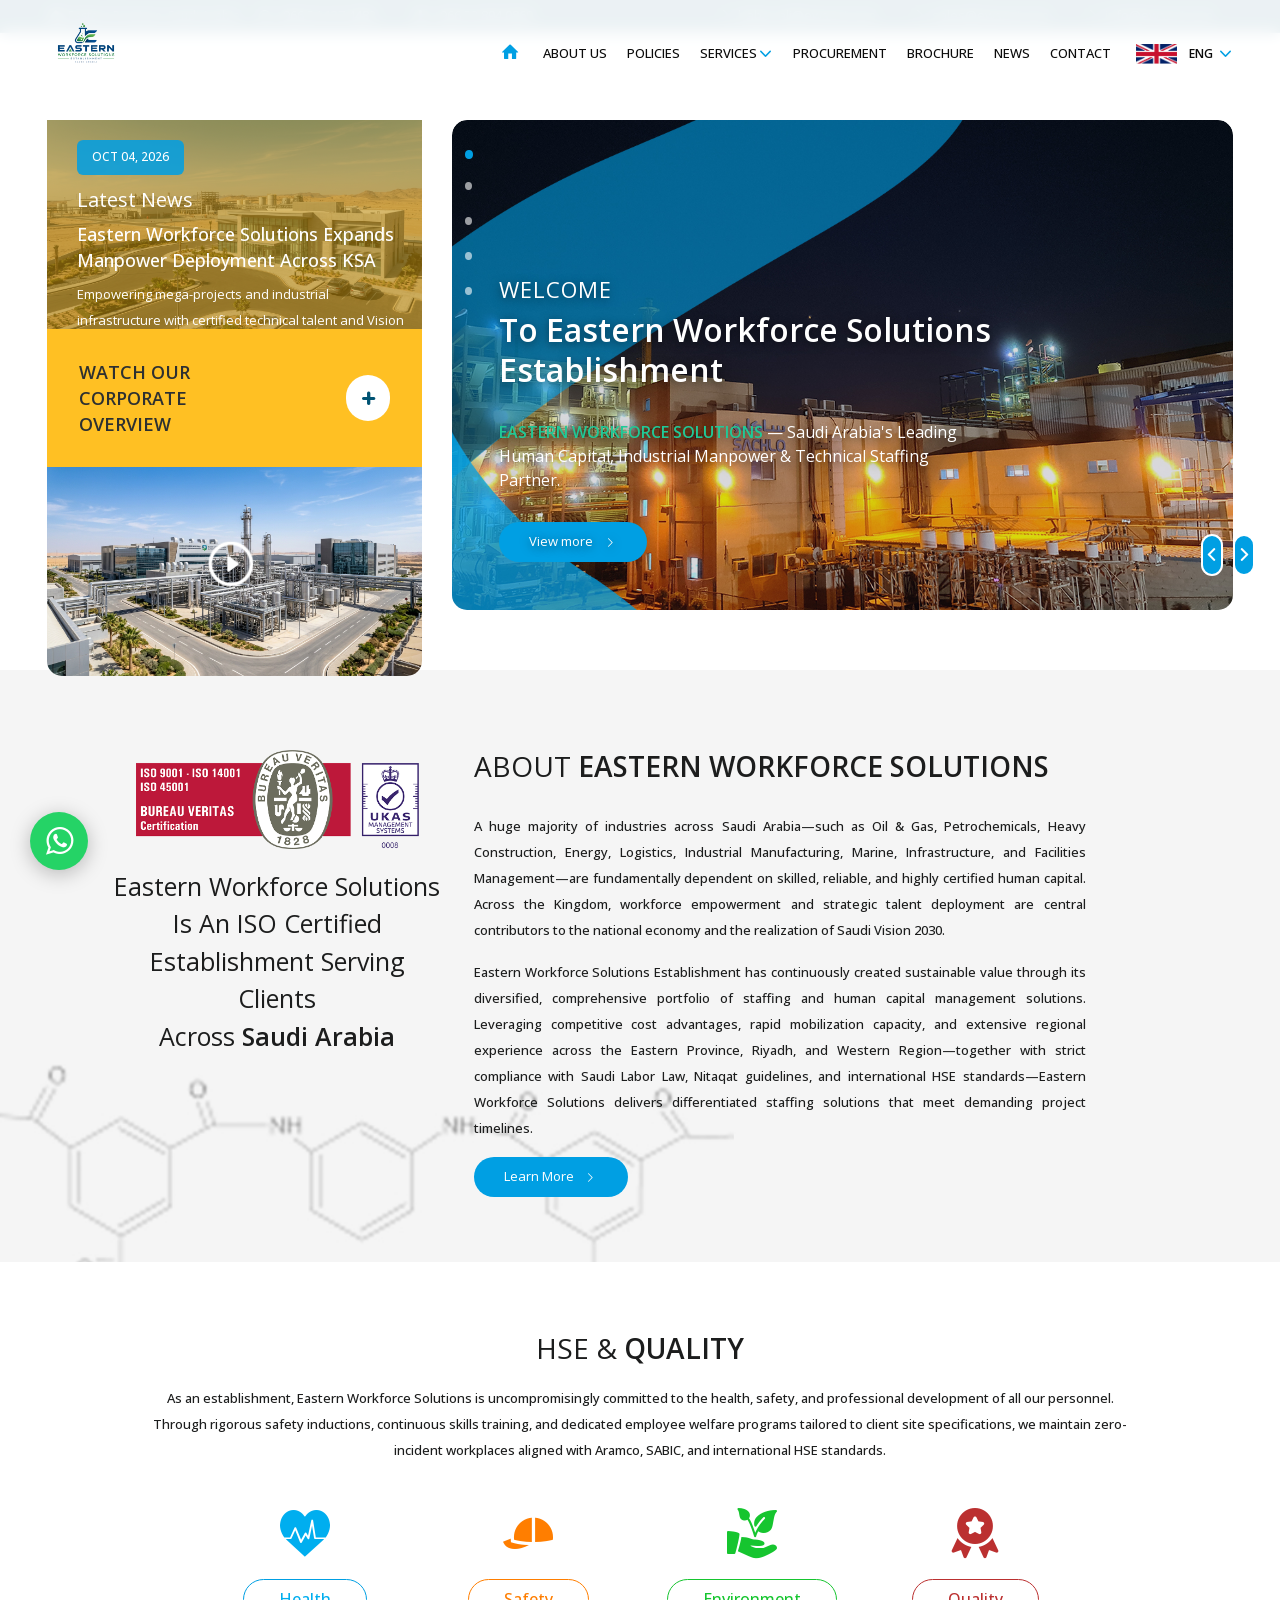
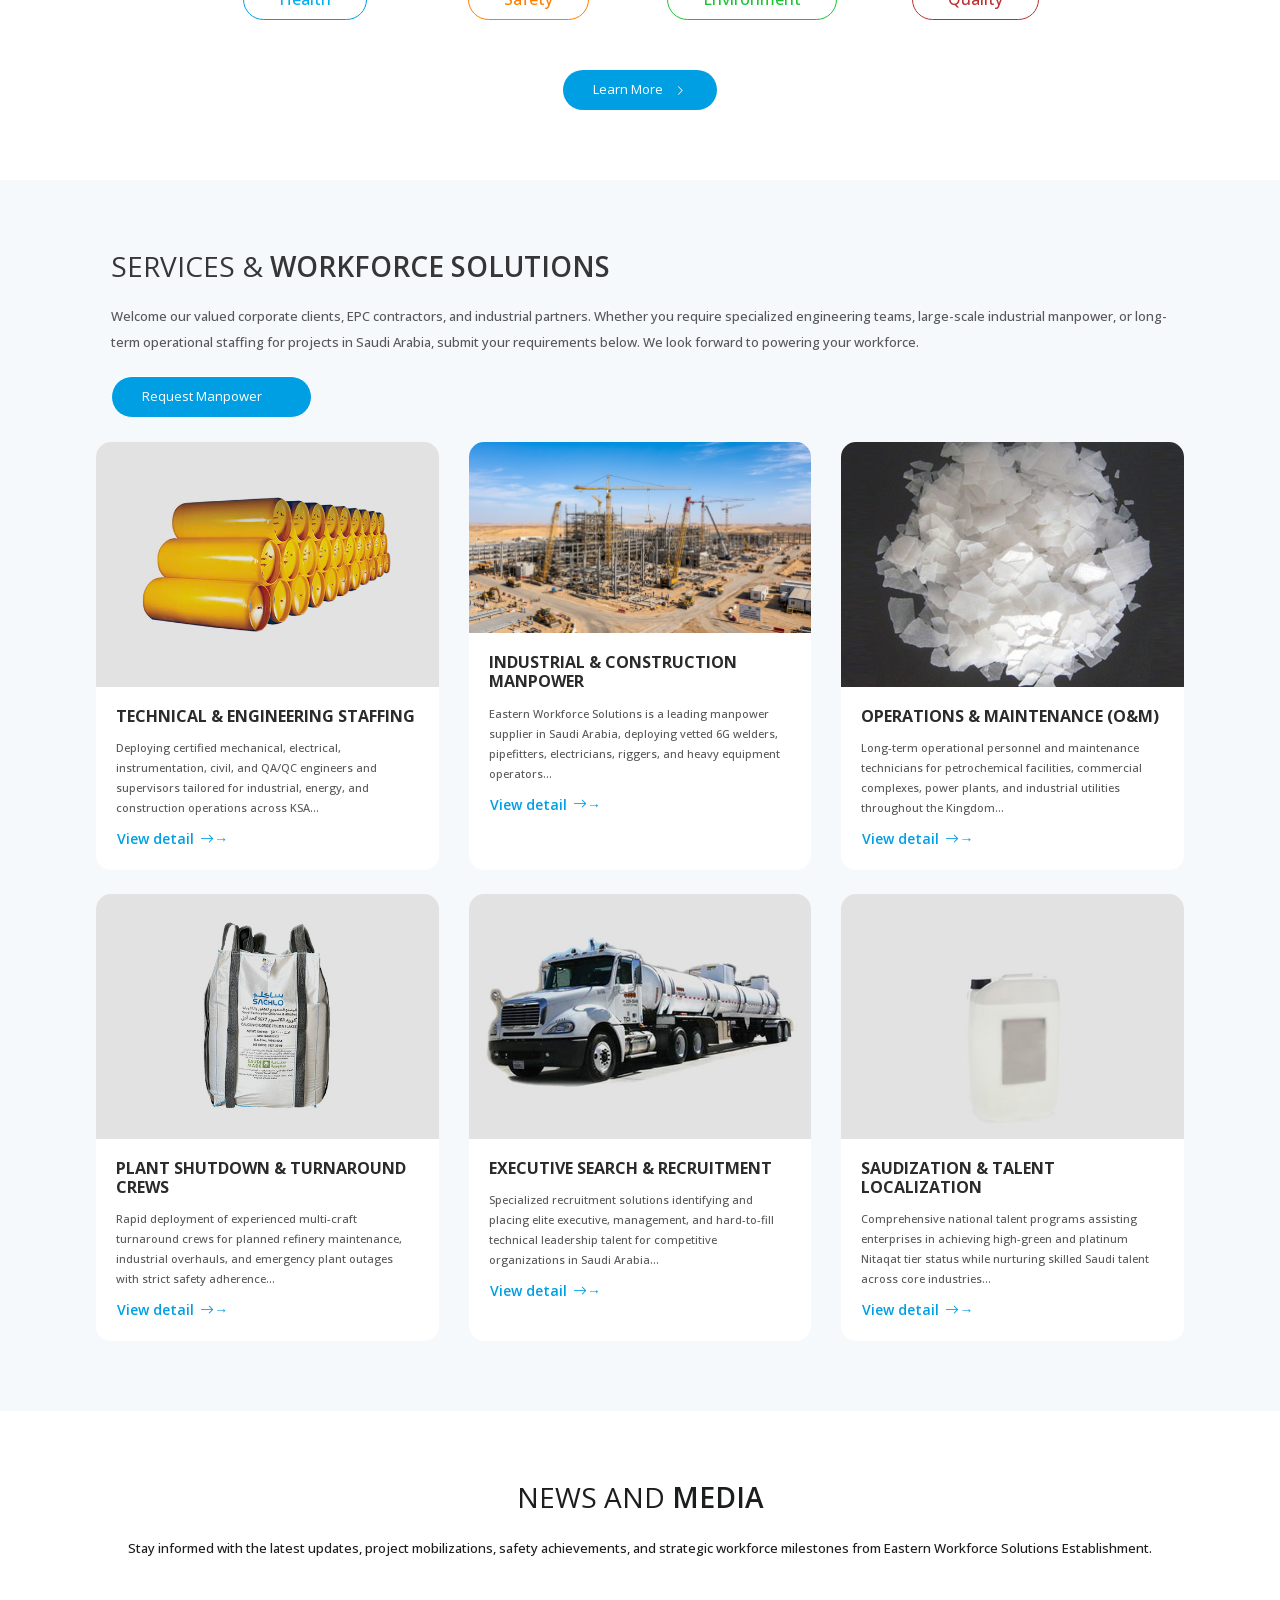
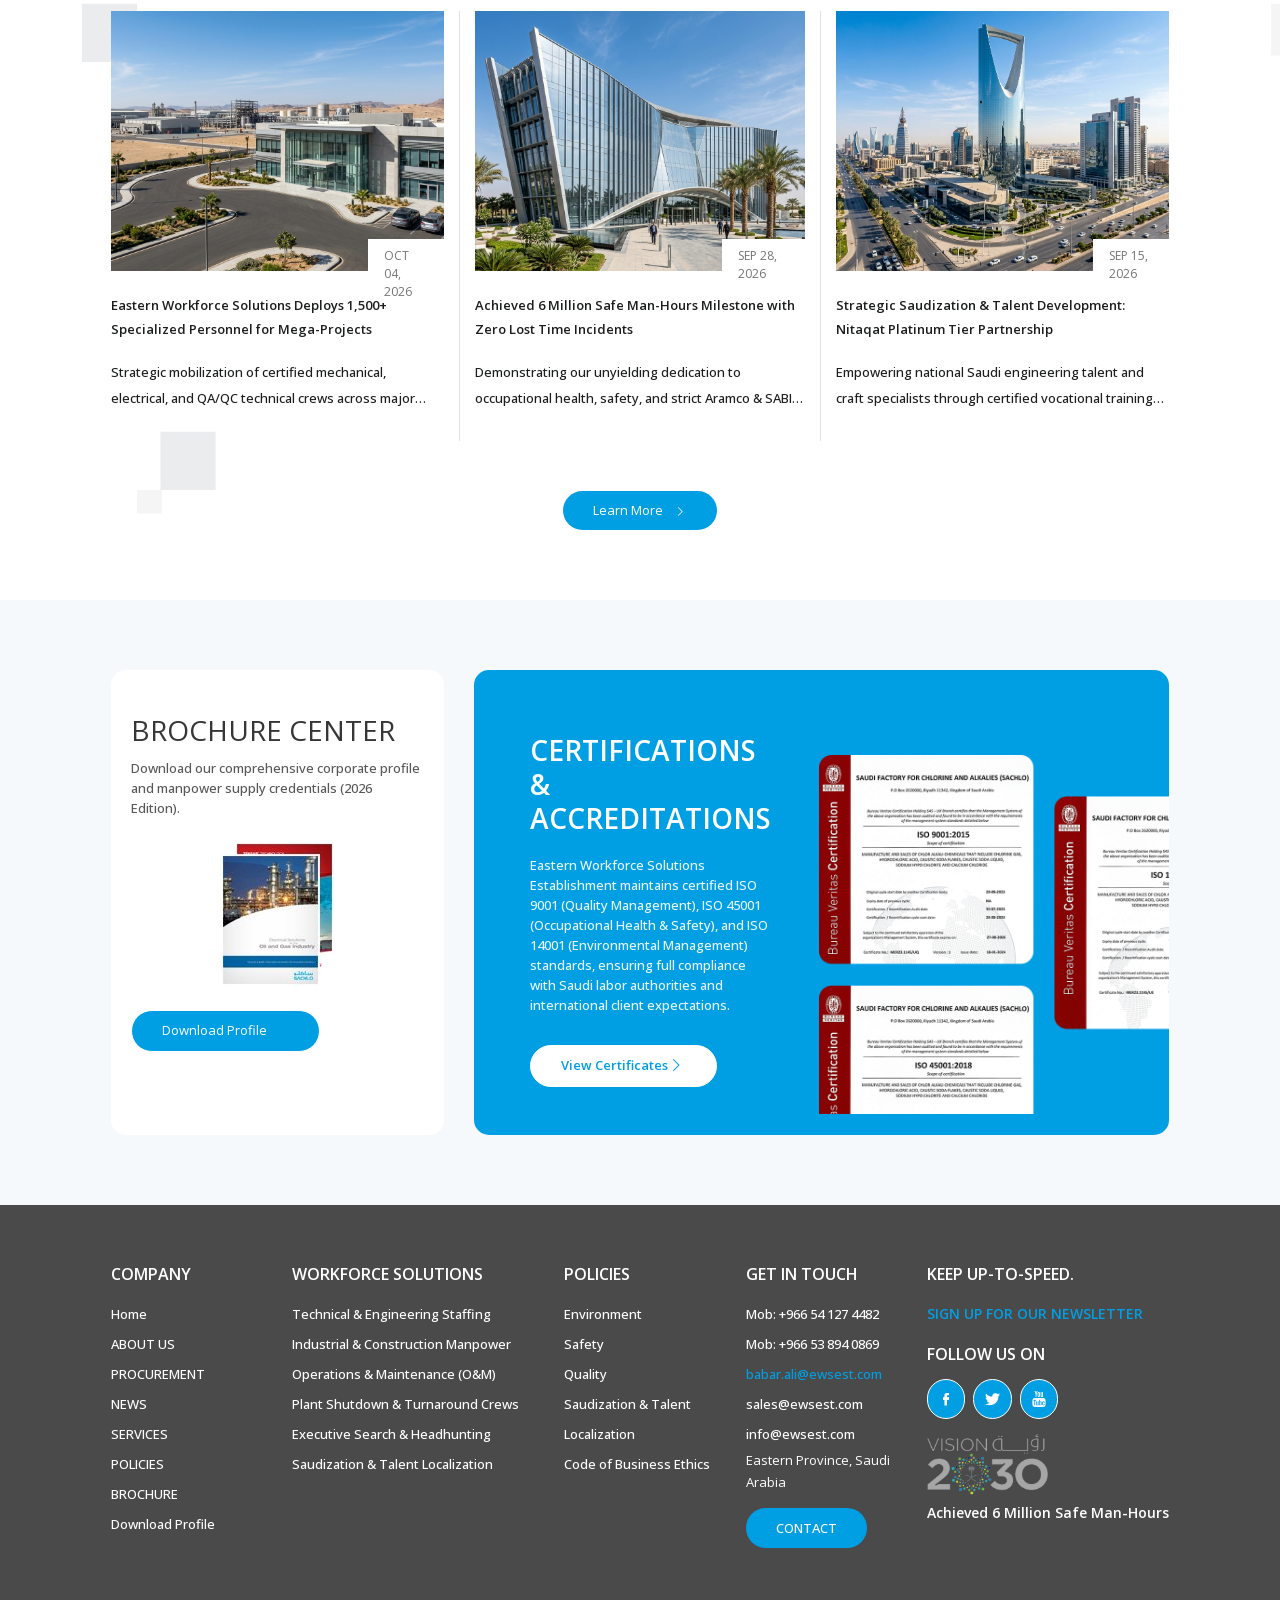
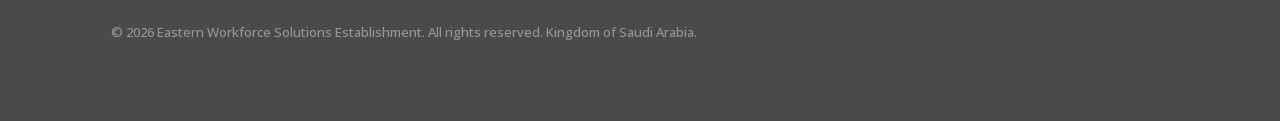
==== commit 257b4825: "Add complete procurement & vendor portal with representative Babar Ali Al Hussain and verified links" ====
--- a/index.html
+++ b/index.html
@@ -28,6 +28,7 @@
         <a href="tel:+966538940869"><i class="demo-icon">&#xe812;</i> +966 53 894 0869</a>
       </div>
       <div style="display: flex; gap: 15px; align-items: center; flex-wrap: wrap;">
+        <a href="mailto:babar.ali@ewsest.com"><i class="demo-icon">&#xe802;</i> babar.ali@ewsest.com</a>
         <a href="mailto:sales@ewsest.com"><i class="demo-icon">&#xe802;</i> sales@ewsest.com</a>
         <a href="mailto:info@ewsest.com"><i class="demo-icon">&#xe802;</i> info@ewsest.com</a>
       </div>
@@ -70,6 +71,7 @@
                 </div>
               </li>
 
+              <li class="sp-e22"><a href="procurement.html" class="sp-e16" data-i18n="nav_procurement">PROCUREMENT</a></li>
               <li class="sp-e22"><a href="#brochure" class="sp-e16" data-i18n="nav_brochure">BROCHURE</a></li>
               <li class="sp-e22"><a href="#news" class="sp-e16" data-i18n="nav_news">NEWS</a></li>
               <li class="mr-0 sp-e23"><a href="#contact" class="sp-e16 open-contact-modal-trigger" data-i18n="nav_contact">CONTACT</a></li>
@@ -138,6 +140,7 @@
                       <a href="#services" class="sp-e50 open-service-modal-trigger" data-service="Saudization &amp; Talent Localization" data-i18n="serv_saud">Saudization &amp; Talent Localization</a>
                     </div>
                   </li>
+                  <li class="sp-e43"><a href="procurement.html" class="sp-e45" data-i18n="nav_procurement">Procurement &amp; Vendors</a></li>
                   <li class="sp-e43"><a href="#news" class="sp-e45" data-i18n="nav_news">Latest News</a></li>
                   <li class="sp-e43"><a href="#brochure" class="sp-e45" data-i18n="nav_brochure">Brochure Center</a></li>
                   <li class="sp-e53"><a href="#contact" class="sp-e45 open-contact-modal-trigger" data-i18n="nav_contact">Contact</a></li>
@@ -602,7 +605,7 @@
               <div class="bx mt-4 center sp-e236" style="display: flex; justify-content: center;">
                 <img src="assets/asset-044.png" class="sp-e237" width="114" height="144" alt="Company Profile Brochure">
               </div>
-              <a href="#download-profile" class="btn mt-4 sp-e238" id="download-brochure-btn"><span data-i18n="brochure_btn">Download Profile</span> <i class="demo-icon icon-right-arrow sp-e239">&#xe802;</i></a>
+              <a href="#brochure" class="btn mt-4 sp-e238" id="download-brochure-btn"><span data-i18n="brochure_btn">Download Profile</span> <i class="demo-icon icon-right-arrow sp-e239">&#xe802;</i></a>
             </div>
           </div>
         </div>
@@ -639,6 +642,7 @@
             <h4 class="sp-e253" data-i18n="foot_col1_title">COMPANY</h4>
             <li class="sp-e254"><a href="#home" class="sp-e255" data-i18n="nav_home">Home</a></li>
             <li class="sp-e254"><a href="#about" class="sp-e255" data-i18n="nav_about">About us</a></li>
+            <li class="sp-e254"><a href="procurement.html" class="sp-e255" data-i18n="nav_procurement">Procurement</a></li>
             <li class="sp-e254"><a href="#news" class="sp-e255" data-i18n="nav_news">Latest News</a></li>
             <li class="sp-e254"><a href="#services" class="sp-e255" data-i18n="nav_services">Services</a></li>
             <li class="sp-e254"><a href="#policies" class="sp-e255" data-i18n="nav_policies">HSE &amp; Quality</a></li>
@@ -678,6 +682,7 @@
             <h4 class="sp-e253" data-i18n="foot_col4_title">GET IN TOUCH</h4>
             <li class="sp-e254"><a href="tel:+966541274482" class="sp-e255">Mob: +966 54 127 4482</a></li>
             <li class="sp-e254"><a href="tel:+966538940869" class="sp-e255">Mob: +966 53 894 0869</a></li>
+            <li class="sp-e254"><a href="mailto:babar.ali@ewsest.com" class="sp-e255" style="color: #009fe3;">babar.ali@ewsest.com</a></li>
             <li class="sp-e254"><a href="mailto:sales@ewsest.com" class="sp-e255">sales@ewsest.com</a></li>
             <li class="sp-e254"><a href="mailto:info@ewsest.com" class="sp-e255">info@ewsest.com</a></li>
             <li class="sp-e254"><span style="color: #ffffff; font-size: 13px;" data-i18n="top_location">Eastern Province, Saudi Arabia</span></li>
@@ -794,7 +799,7 @@
       <!-- Direct Contact Numbers in Modal -->
       <div style="background: #f1f7fc; border-radius: 8px; padding: 10px 15px; margin-bottom: 18px; font-size: 13px; display: flex; justify-content: space-between; flex-wrap: wrap;">
         <div><strong>Direct Calls:</strong> <a href="tel:+966541274482" style="color: #009fe3;">+966 54 127 4482</a> / <a href="tel:+966538940869" style="color: #009fe3;">+966 53 894 0869</a></div>
-        <div><strong>Email:</strong> <a href="mailto:sales@ewsest.com" style="color: #009fe3;">sales@ewsest.com</a></div>
+        <div><strong>Email:</strong> <a href="mailto:sales@ewsest.com" style="color: #009fe3;">sales@ewsest.com</a> / <a href="mailto:babar.ali@ewsest.com" style="color: #009fe3;">babar.ali@ewsest.com</a></div>
       </div>
 
       <form id="inquiry-form">
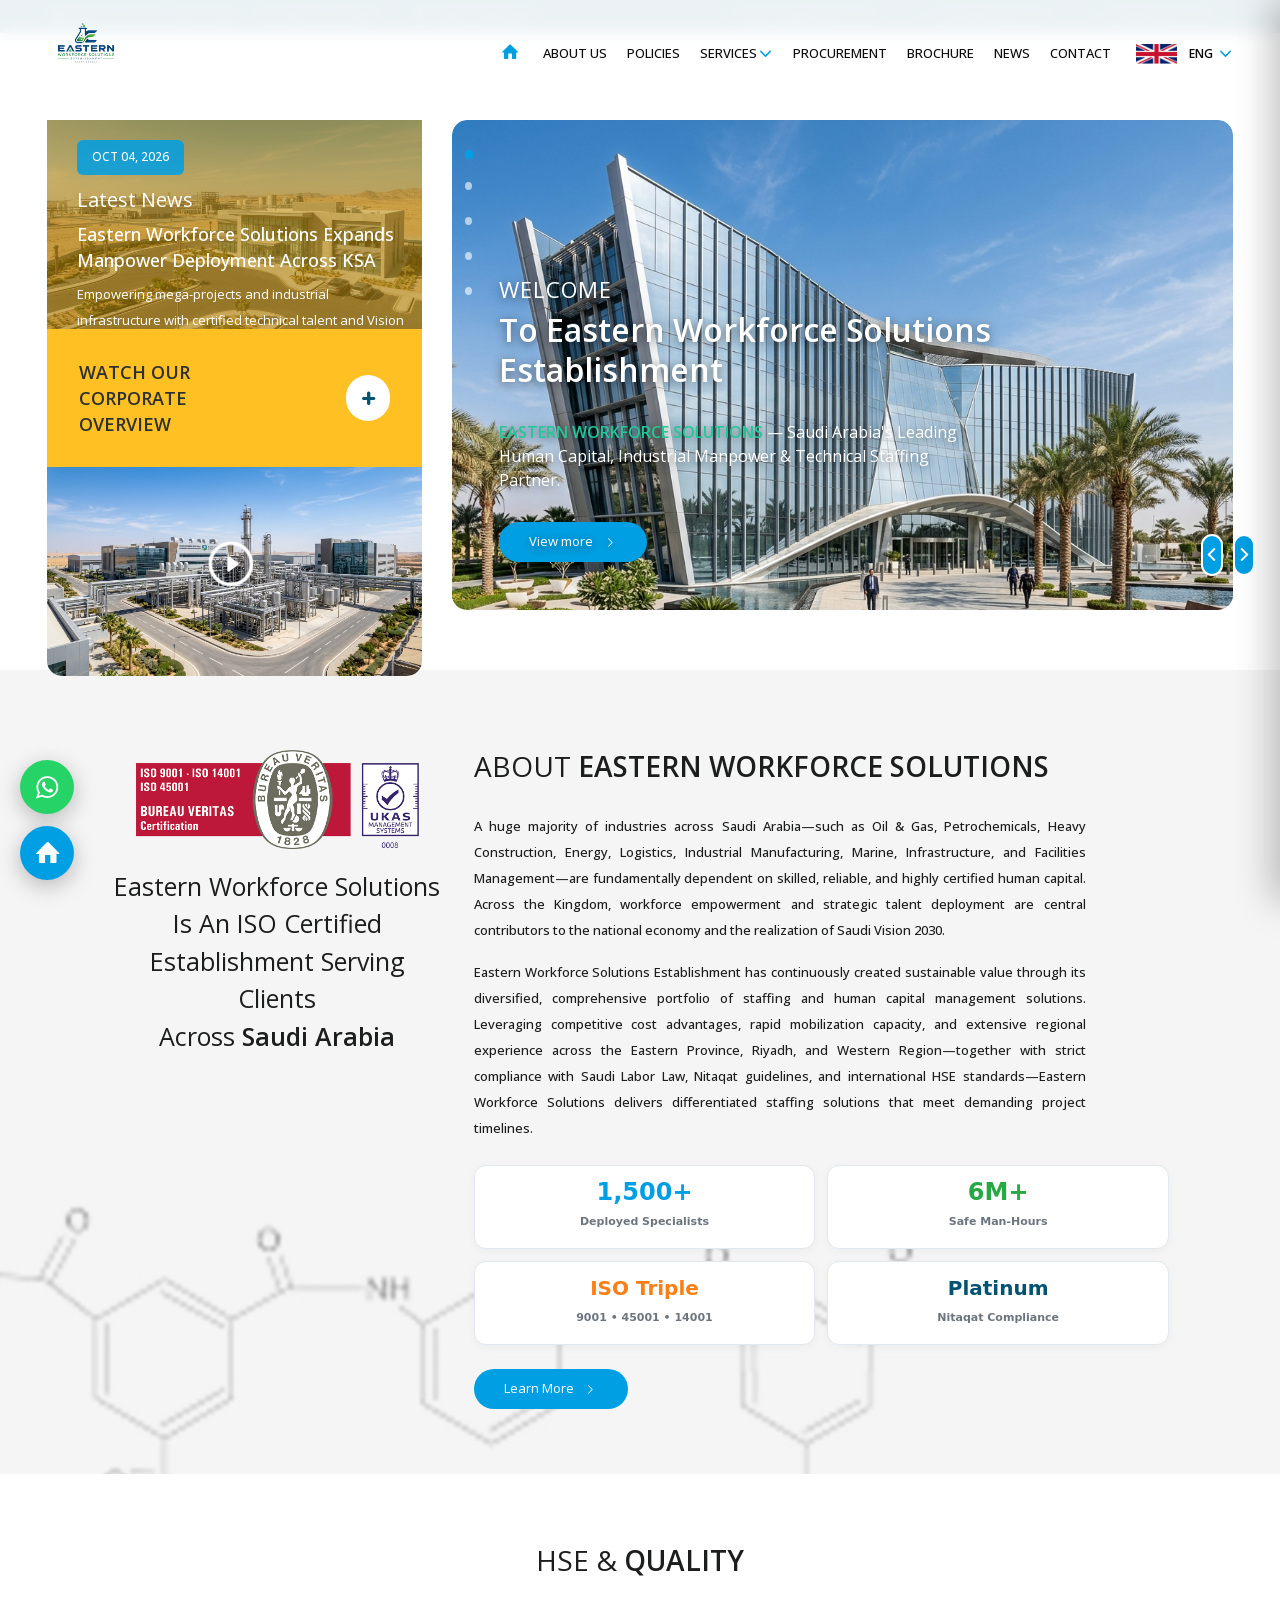
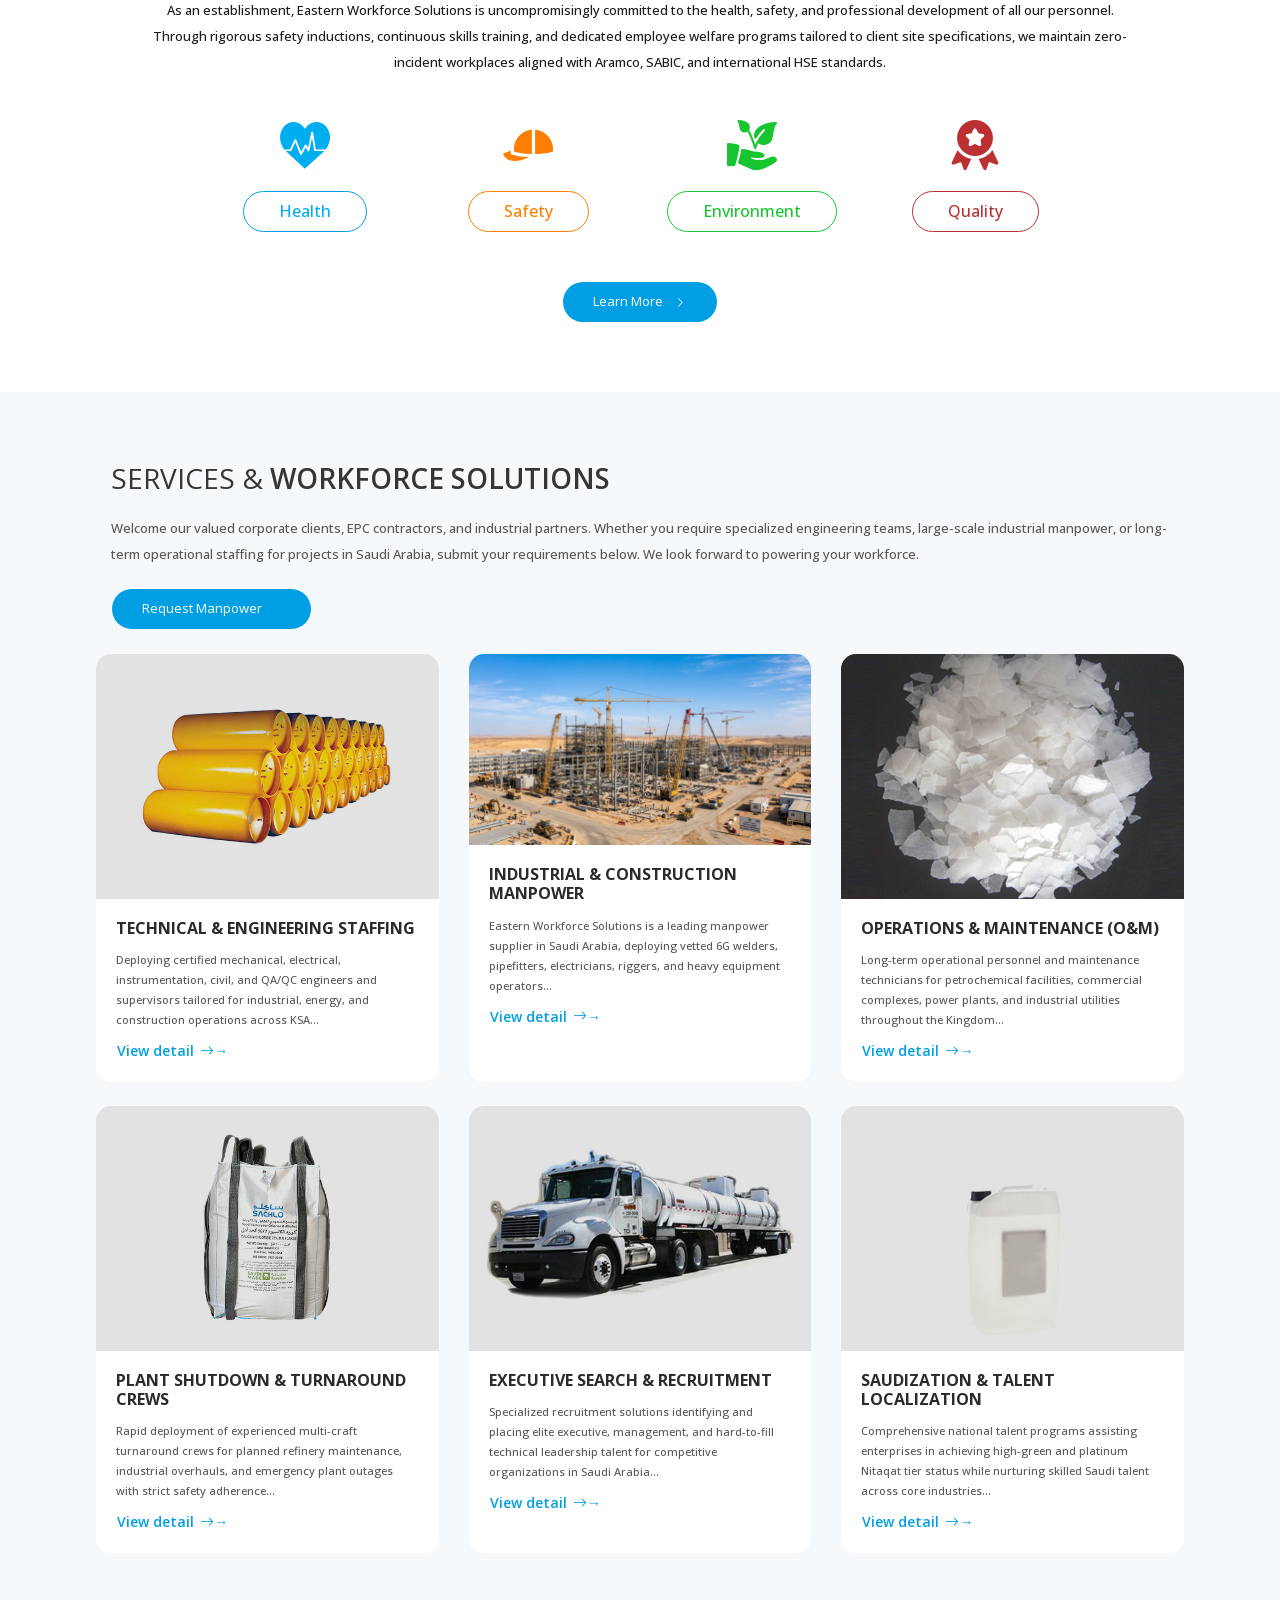
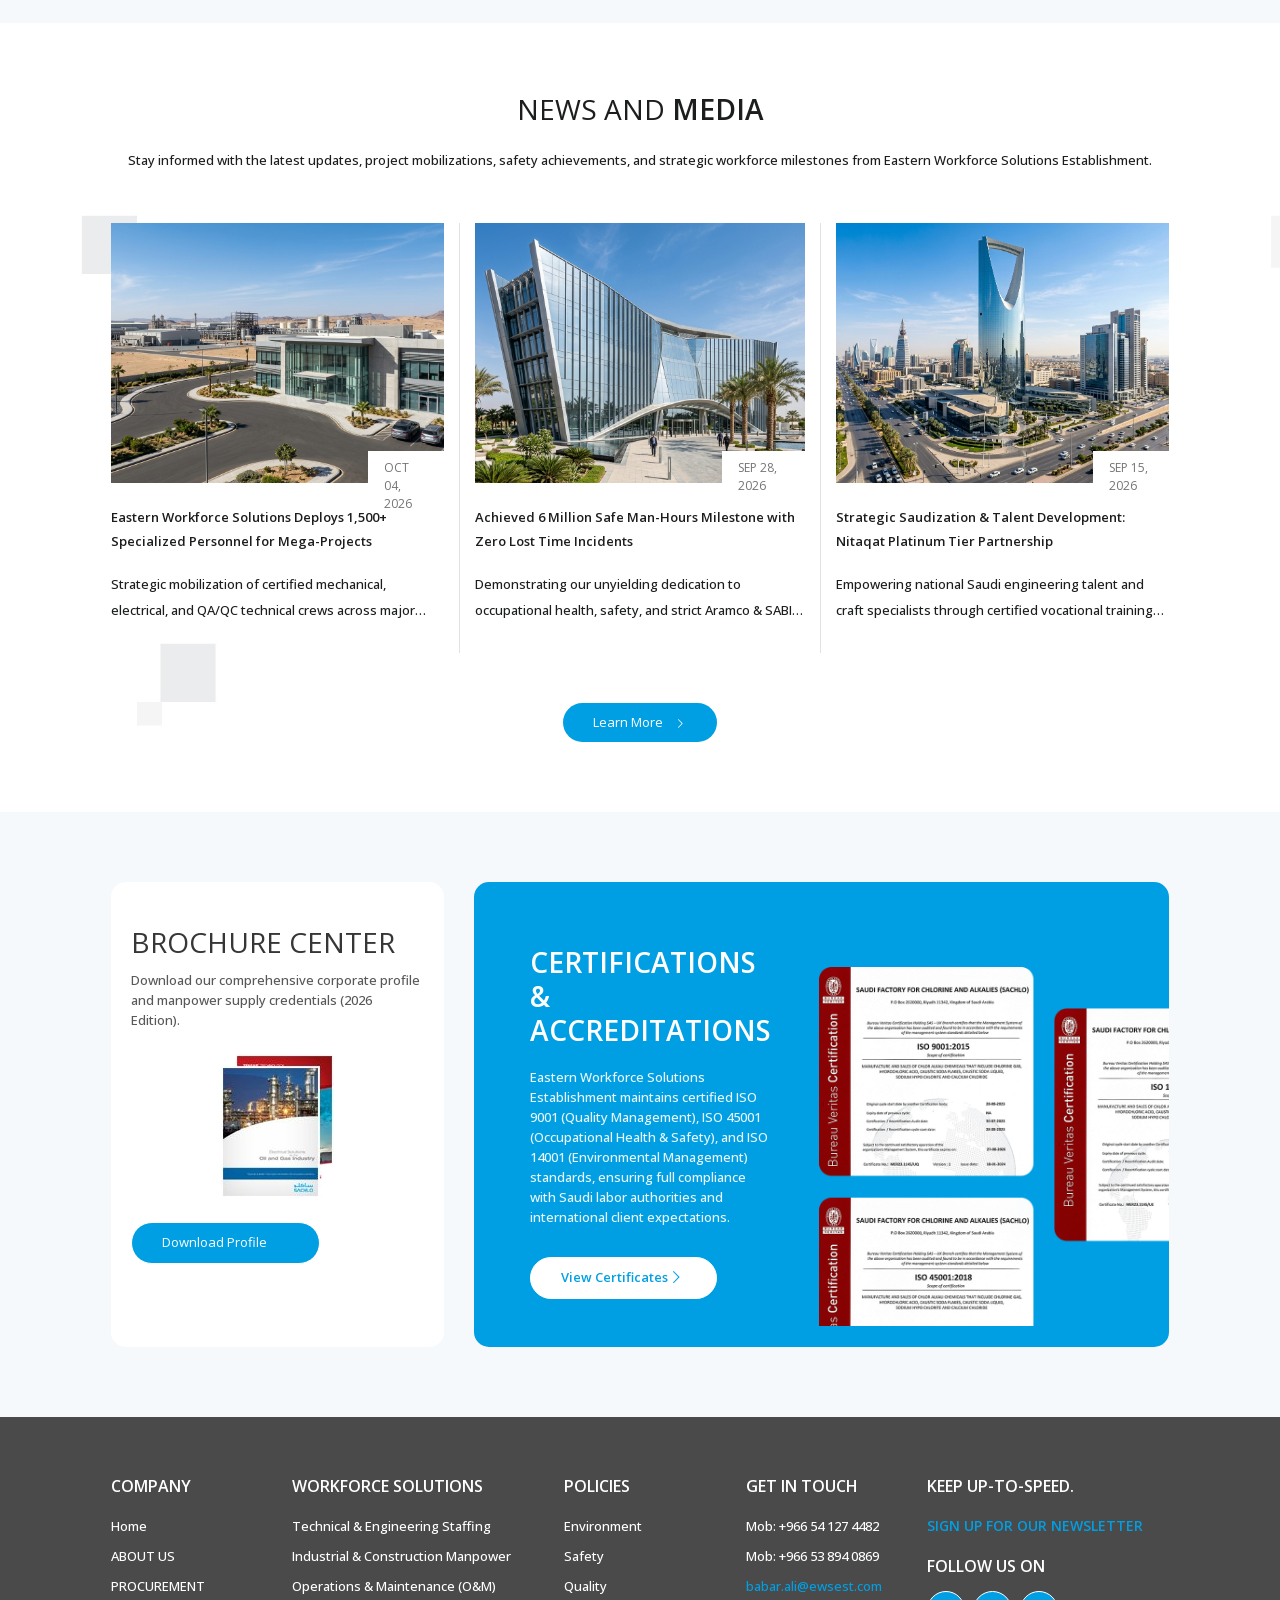
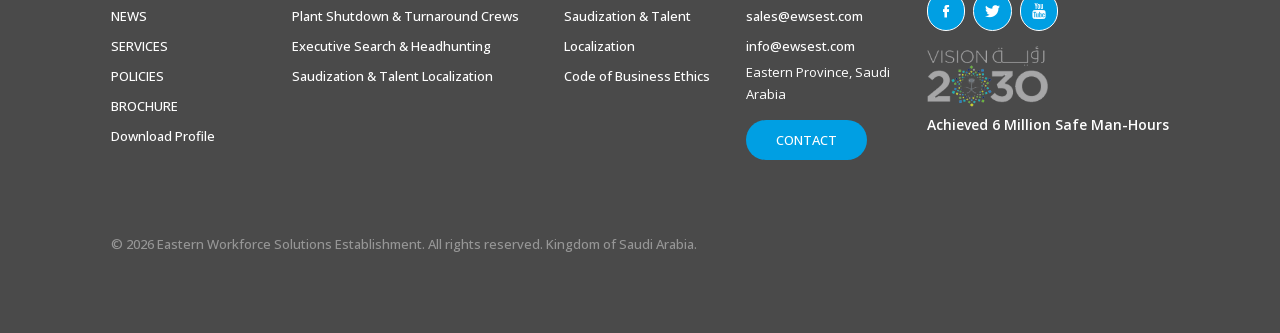
==== commit 7fe332a9: "Ultra-premium mobile UI/UX: frosted glass header, off-canvas navigation drawer, touch swipe hero sli" ====
--- a/index.html
+++ b/index.html
@@ -100,64 +100,138 @@
         </div>
       </div>
 
-      <!-- Mobile Navigation -->
-      <div class="row mob sp-e30">
-        <div class="col-lg-12 col-md-12 col-sm-12 sp-e31">
-          <ul class="menu sp-e32">
-            <li class="sp-e33">
-              <a class="brand sp-e34" href="#home">
-                <img src="assets/logo.png" class="brand-logo sp-e35" alt="Eastern Workforce Solutions Establishment" style="max-height: 44px; width: auto;">
-              </a>
-            </li>
+      <!-- Ultra-Premium Mobile Navigation Bar -->
+      <div class="mobile-header-bar">
+        <a class="mobile-brand" href="#home" title="Eastern Workforce Solutions Establishment">
+          <img src="assets/logo.png" alt="Eastern Workforce Solutions Establishment Logo">
+        </a>
+        <div class="mobile-header-actions">
+          <a href="tel:+966541274482" class="mobile-quick-call" title="Call Us" aria-label="Direct Phone Call">
+            <i class="demo-icon">&#xf232;</i>
+          </a>
+          <button class="mobile-lang-pill lang-select-btn" id="mobile-lang-pill" data-lang="ar" aria-label="Switch Language">
+            <img id="mobile-header-lang-flag" src="assets/asset-021.jpg" width="18" height="12" alt="Language">
+            <span id="mobile-header-lang-text">العربية</span>
+          </button>
+          <button class="mobile-hamburger-btn" id="mobile-menu-toggle" aria-label="Open Navigation">
+            <span class="bar"></span>
+            <span class="bar"></span>
+            <span class="bar"></span>
+          </button>
+        </div>
+      </div>
+
+    </div>
+  </header>
+
+  <!-- ==================== ULTRA-PREMIUM MOBILE DRAWER & BACKDROP ==================== -->
+  <div id="mobile-drawer-overlay"></div>
+  <aside id="mobile-drawer" class="mobile-nav-drawer" aria-label="Mobile Navigation Drawer">
+    <div class="drawer-header">
+      <a class="drawer-brand" href="#home">
+        <img src="assets/logo.png" alt="Eastern Workforce Solutions Establishment">
+      </a>
+      <button class="drawer-close-btn" id="mobile-drawer-close" aria-label="Close menu">&times;</button>
+    </div>
+    
+    <div class="drawer-content">
+      <!-- Segmented Language Switcher -->
+      <div class="drawer-lang-selector">
+        <button class="drawer-lang-btn lang-select-btn" id="drawer-btn-ar" data-lang="ar">
+          <img src="assets/asset-021.jpg" width="18" height="12" alt="KSA"> العربية
+        </button>
+        <button class="drawer-lang-btn lang-select-btn" id="drawer-btn-en" data-lang="en">
+          <img src="assets/asset-020.jpg" width="18" height="12" alt="ENG"> English
+        </button>
+      </div>
+
+      <!-- Quick Contact Action Strip -->
+      <div class="drawer-quick-contacts">
+        <a href="tel:+966541274482" class="drawer-quick-btn call-btn">
+          <i class="demo-icon">&#xf232;</i> <span>+966 54 127 4482</span>
+        </a>
+        <a href="https://wa.me/966541274482?text=Hello%20Eastern%20Workforce%20Solutions,%20I%20would%20like%20to%20inquire%20about%20your%20manpower%20services." target="_blank" rel="noopener noreferrer" class="drawer-quick-btn wa-btn">
+          <i class="demo-icon icon-whatsapp">&#xf232;</i> <span>WhatsApp</span>
+        </a>
+      </div>
+
+      <!-- Nav Links -->
+      <ul class="drawer-nav-list">
+        <li class="drawer-nav-item">
+          <a href="#home" class="drawer-nav-link active">
+            <span class="link-left"><i class="demo-icon icon-home-1 link-icon">&#xe810;</i> <span data-i18n="nav_home">Home</span></span>
+          </a>
+        </li>
+        <li class="drawer-nav-item">
+          <a href="#about" class="drawer-nav-link">
+            <span class="link-left"><i class="demo-icon link-icon">&#xe81a;</i> <span data-i18n="nav_about">ABOUT US</span></span>
+          </a>
+        </li>
+        <li class="drawer-nav-item">
+          <a href="#policies" class="drawer-nav-link">
+            <span class="link-left"><i class="demo-icon link-icon">&#xe817;</i> <span data-i18n="nav_policies">POLICIES</span></span>
+          </a>
+        </li>
+
+        <!-- Services Accordion in Mobile Drawer -->
+        <li class="drawer-nav-item">
+          <div class="drawer-nav-link drawer-accordion-btn" id="drawer-services-toggle">
+            <span class="link-left"><i class="demo-icon link-icon">&#xe819;</i> <span data-i18n="nav_services">SERVICES</span></span>
+            <i class="demo-icon drawer-chevron">&#xe821;</i>
+          </div>
+          <ul class="drawer-submenu" id="drawer-services-submenu">
+            <li><a href="#services" class="drawer-submenu-link open-service-modal-trigger" data-service="Technical &amp; Engineering Staffing" data-i18n="serv_tech">Technical &amp; Engineering Staffing</a></li>
+            <li><a href="#services" class="drawer-submenu-link open-service-modal-trigger" data-service="Industrial &amp; Construction Manpower" data-i18n="serv_ind">Industrial &amp; Construction Manpower</a></li>
+            <li><a href="#services" class="drawer-submenu-link open-service-modal-trigger" data-service="Operations &amp; Maintenance (O&amp;M)" data-i18n="serv_om">Operations &amp; Maintenance (O&amp;M)</a></li>
+            <li><a href="#services" class="drawer-submenu-link open-service-modal-trigger" data-service="Plant Shutdown &amp; Turnaround Crews" data-i18n="serv_shut">Plant Shutdown &amp; Turnaround Crews</a></li>
+            <li><a href="#services" class="drawer-submenu-link open-service-modal-trigger" data-service="Executive Search &amp; Headhunting" data-i18n="serv_exec">Executive Search &amp; Headhunting</a></li>
+            <li><a href="#services" class="drawer-submenu-link open-service-modal-trigger" data-service="Saudization &amp; Talent Localization" data-i18n="serv_saud">Saudization &amp; Talent Localization</a></li>
           </ul>
-
-          <input id="toggle" type="checkbox" autocomplete="off" class="sp-e36">
-          <label class="hamburger sp-e37" for="toggle">
-            <div class="top sp-e38"></div>
-            <div class="meat sp-e38"></div>
-            <div class="bottom sp-e38"></div>
-          </label>
-
-          <div class="nav sp-e39">
-            <div class="nav-wrapper sp-e40">
-              <nav class="sp-e41">
-                <ul class="sp-e42">
-                  <li class="flo sp-e43" style="display: flex; gap: 10px; justify-content: center; padding: 10px;">
-                    <button class="btn button-primary lang-select-btn" data-lang="ar" style="padding: 6px 16px; font-size: 12px;">العربية (KSA)</button>
-                    <button class="btn button-primary lang-select-btn" data-lang="en" style="padding: 6px 16px; font-size: 12px; background: #6c757d;">English (ENG)</button>
-                  </li>
-                  <li class="sp-e43"><a href="#home" class="sp-e45" data-i18n="nav_home">Home</a></li>
-                  <li class="sp-e43"><a href="#about" class="sp-e45" data-i18n="nav_about">About Us</a></li>
-                  <li class="sp-e43"><a href="#policies" class="sp-e45" data-i18n="nav_policies">HSE &amp; Policies</a></li>
-                  <li class="drop sp-e51">
-                    <a href="#services" class="sp-e45"><span data-i18n="nav_services">SERVICES</span> <i class="demo-icon icon-arrow-down-sign-to-navigate sp-e47">&#xe821;</i></a>
-                    <div class="dropdown-content sp-e52">
-                      <a href="#services" class="sp-e49 open-service-modal-trigger" data-service="Technical &amp; Engineering Staffing" data-i18n="serv_tech">Technical &amp; Engineering Staffing</a>
-                      <a href="#services" class="sp-e50 open-service-modal-trigger" data-service="Industrial &amp; Construction Manpower" data-i18n="serv_ind">Industrial &amp; Construction Manpower</a>
-                      <a href="#services" class="sp-e50 open-service-modal-trigger" data-service="Operations &amp; Maintenance (O&amp;M)" data-i18n="serv_om">Operations &amp; Maintenance (O&amp;M)</a>
-                      <a href="#services" class="sp-e50 open-service-modal-trigger" data-service="Plant Shutdown &amp; Turnaround Crews" data-i18n="serv_shut">Plant Shutdown &amp; Turnaround Crews</a>
-                      <a href="#services" class="sp-e50 open-service-modal-trigger" data-service="Executive Search &amp; Headhunting" data-i18n="serv_exec">Executive Search &amp; Headhunting</a>
-                      <a href="#services" class="sp-e50 open-service-modal-trigger" data-service="Saudization &amp; Talent Localization" data-i18n="serv_saud">Saudization &amp; Talent Localization</a>
-                    </div>
-                  </li>
-                  <li class="sp-e43"><a href="procurement.html" class="sp-e45" data-i18n="nav_procurement">Procurement &amp; Vendors</a></li>
-                  <li class="sp-e43"><a href="#news" class="sp-e45" data-i18n="nav_news">Latest News</a></li>
-                  <li class="sp-e43"><a href="#brochure" class="sp-e45" data-i18n="nav_brochure">Brochure Center</a></li>
-                  <li class="sp-e53"><a href="#contact" class="sp-e45 open-contact-modal-trigger" data-i18n="nav_contact">Contact</a></li>
-                </ul>
-              </nav>
-            </div>
-          </div>
-        </div>
-      </div>
-
-    </div>
-  </header>
-
-  <!-- ==================== FLOATING WHATSAPP BUTTON ==================== -->
-  <a href="https://wa.me/966541274482?text=Hello%20Eastern%20Workforce%20Solutions%20Establishment,%20I%20would%20like%20to%20inquire%20about%20your%20manpower%20services." target="_blank" rel="noopener noreferrer" title="Message on WhatsApp" class="sp-e54">
-    <button class="wppBtn sp-e55" aria-label="Chat on WhatsApp"><i class="demo-icon icon-whatsapp sp-e56">&#xf232;</i></button>
-  </a>
+        </li>
+
+        <li class="drawer-nav-item">
+          <a href="procurement.html" class="drawer-nav-link" style="color: #009fe3; font-weight: 700;">
+            <span class="link-left"><i class="demo-icon link-icon">&#xe818;</i> <span data-i18n="nav_procurement">PROCUREMENT</span></span>
+            <span class="drawer-nav-badge">Portal</span>
+          </a>
+        </li>
+        <li class="drawer-nav-item">
+          <a href="#brochure" class="drawer-nav-link">
+            <span class="link-left"><i class="demo-icon link-icon">&#xe802;</i> <span data-i18n="nav_brochure">BROCHURE</span></span>
+          </a>
+        </li>
+        <li class="drawer-nav-item">
+          <a href="#news" class="drawer-nav-link">
+            <span class="link-left"><i class="demo-icon link-icon">&#xe810;</i> <span data-i18n="nav_news">NEWS</span></span>
+          </a>
+        </li>
+        <li class="drawer-nav-item">
+          <a href="#contact" class="drawer-nav-link open-contact-modal-trigger">
+            <span class="link-left"><i class="demo-icon link-icon">&#xe802;</i> <span data-i18n="nav_contact">CONTACT</span></span>
+          </a>
+        </li>
+      </ul>
+    </div>
+
+    <div class="drawer-footer">
+      <a href="#contact" class="drawer-cta-btn open-contact-modal-trigger" data-i18n="modal_req_title">
+        Request Manpower Solutions
+      </a>
+      <div class="drawer-meta-info">
+        Eastern Province &bull; Saudi Arabia &bull; Vision 2030
+      </div>
+    </div>
+  </aside>
+
+  <!-- ==================== MOBILE FLOATING SPEED DIAL ==================== -->
+  <div class="mobile-floating-dock" aria-label="Quick contact speed dial">
+    <a href="https://wa.me/966541274482?text=Hello%20Eastern%20Workforce%20Solutions%20Establishment,%20I%20would%20like%20to%20inquire%20about%20your%20manpower%20services." target="_blank" rel="noopener noreferrer" class="floating-action-btn wa-btn" title="Chat on WhatsApp" aria-label="WhatsApp Chat">
+      <i class="demo-icon icon-whatsapp">&#xf232;</i>
+    </a>
+    <a href="tel:+966541274482" class="floating-action-btn call-btn" title="Direct Call" aria-label="Direct Phone Call">
+      <i class="demo-icon">&#xe810;</i>
+    </a>
+  </div>
 
   <!-- ==================== SECTION 1: BANNER ==================== -->
   <section class="banner sp-e57" id="home">
@@ -220,8 +294,8 @@
                     <p class="sp-e92" data-i18n="slide1_desc"><span class="sp-e93">EASTERN WORKFORCE SOLUTIONS</span> — Saudi Arabia's Leading Human Capital, Industrial Manpower &amp; Technical Staffing Partner.</p>
                     <a href="#about" class="btn sp-e94"><span data-i18n="banner_view_more">View more</span><i class="demo-icon icon-right-arrow sp-e95">&#xe802;</i></a>
                   </div>
-                  <img class="lap full zoom sp-e96" src="assets/asset-025.jpg" alt="Eastern Workforce Solutions Saudi Arabia" width="934" height="553">
-                  <img class="mob sp-e97" src="assets/asset-026.jpg" alt="Eastern Workforce Solutions Saudi Arabia" width="0" height="0">
+                  <img class="lap full zoom sp-e96" src="assets/eastern-hq-building.jpg" alt="Eastern Workforce Solutions Saudi Arabia" width="934" height="553">
+                  <img class="mob sp-e97" src="assets/eastern-hq-building.jpg" alt="Eastern Workforce Solutions Saudi Arabia">
                 </div>
 
                 <!-- Slide 2 -->
@@ -232,8 +306,8 @@
                     <p class="sp-e92" data-i18n="slide2_desc">Providing vetted engineers, certified technical specialists, and dedicated crews for major Saudi infrastructure and industrial ventures.</p>
                     <a href="#services" class="btn sp-e94"><span data-i18n="banner_view_more">View more</span><i class="demo-icon icon-right-arrow sp-e95">&#xe802;</i></a>
                   </div>
-                  <img class="lap full zoom sp-e96" src="assets/asset-027.jpg" alt="Saudi Arabia Manpower Solutions" width="0" height="0">
-                  <img class="mob sp-e97" src="assets/asset-028.jpg" alt="Saudi Arabia Manpower Solutions" width="0" height="0">
+                  <img class="lap full zoom sp-e96" src="assets/eastern-operations-center.jpg" alt="Saudi Arabia Manpower Solutions" width="934" height="553">
+                  <img class="mob sp-e97" src="assets/eastern-operations-center.jpg" alt="Saudi Arabia Manpower Solutions">
                 </div>
 
                 <!-- Slide 3 -->
@@ -244,8 +318,8 @@
                     <p class="sp-e92" data-i18n="slide3_desc">Driving sustainable human capital development, high-tier Saudization compliance, and world-class workforce management for corporate partners.</p>
                     <a href="#about" class="btn sp-e94"><span data-i18n="banner_view_more">View more</span><i class="demo-icon icon-right-arrow sp-e95">&#xe802;</i></a>
                   </div>
-                  <img class="lap full zoom sp-e96" src="assets/asset-029.jpg" alt="Vision 2030 Saudi Workforce" width="0" height="0">
-                  <img class="mob sp-e97" src="assets/asset-030.jpg" alt="Vision 2030 Saudi Workforce" width="0" height="0">
+                  <img class="lap full zoom sp-e96" src="assets/saudi-tower.jpg" alt="Vision 2030 Saudi Workforce" width="934" height="553">
+                  <img class="mob sp-e97" src="assets/saudi-tower.jpg" alt="Vision 2030 Saudi Workforce">
                 </div>
 
                 <!-- Slide 4 -->
@@ -269,8 +343,8 @@
                     </div>
                     <a href="#services" class="btn sp-e94"><span data-i18n="banner_view_more">View more</span><i class="demo-icon icon-right-arrow sp-e95">&#xe802;</i></a>
                   </div>
-                  <img class="lap full zoom sp-e96" src="assets/asset-031.jpg" alt="Workforce Services" width="0" height="0">
-                  <img class="mob sp-e97" src="assets/asset-032.jpg" alt="Workforce Services" width="0" height="0">
+                  <img class="lap full zoom sp-e96" src="assets/industrial-construction.jpg" alt="Workforce Services" width="934" height="553">
+                  <img class="mob sp-e97" src="assets/industrial-construction.jpg" alt="Workforce Services">
                 </div>
 
                 <!-- Slide 5 (BRANDED HEADQUARTERS BUILDING WITH EASTERN WORKFORCE SOLUTIONS SIGNAGE) -->
@@ -282,7 +356,7 @@
                     <a href="#contact" class="btn sp-e109 open-contact-modal-trigger"><span data-i18n="banner_view_more">View more</span><i class="demo-icon icon-right-arrow sp-e110">&#xe802;</i></a>
                   </div>
                   <img class="lap full zoom sp-e111" src="assets/eastern-hq-building.jpg" alt="Eastern Workforce Solutions Headquarters Building" width="934" height="553">
-                  <img class="mob sp-e97" src="assets/eastern-hq-building.jpg" alt="Eastern Workforce Solutions Headquarters Building" width="0" height="0">
+                  <img class="mob sp-e97" src="assets/eastern-hq-building.jpg" alt="Eastern Workforce Solutions Headquarters Building">
                 </div>
 
               </div>
@@ -357,6 +431,27 @@
           <h3 class="sp-e153" data-i18n="about_title">ABOUT <span>EASTERN WORKFORCE SOLUTIONS</span></h3>
           <p class="sp-e155" data-i18n="about_p1">A huge majority of industries across Saudi Arabia—such as Oil &amp; Gas, Petrochemicals, Heavy Construction, Energy, Logistics, Industrial Manufacturing, Marine, Infrastructure, and Facilities Management—are fundamentally dependent on skilled, reliable, and highly certified human capital. Across the Kingdom, workforce empowerment and strategic talent deployment are central contributors to the national economy and the realization of Saudi Vision 2030.</p>
           <p class="sp-e156" data-i18n="about_p2">Eastern Workforce Solutions Establishment has continuously created sustainable value through its diversified, comprehensive portfolio of staffing and human capital management solutions. Leveraging extensive regional experience, rigorous vetting standards, and full compliance with Saudi labor laws—together with close client collaboration and industry-leading recruitment networks—Eastern Workforce Solutions delivers differentiated staffing solutions that meet demanding project timelines and strict HSE standards.</p>
+          
+          <!-- Key Statistics Grid -->
+          <div class="mobile-stats-grid" style="display: grid; grid-template-columns: repeat(2, 1fr); gap: 12px; margin: 24px 0 24px 0;">
+            <div style="background: #ffffff; border: 1px solid #e2e8f0; border-radius: 12px; padding: 14px; text-align: center; box-shadow: 0 2px 8px rgba(0,0,0,0.04);">
+              <div style="font-size: 24px; font-weight: 800; color: #009fe3; line-height: 1;">1,500+</div>
+              <div style="font-size: 11px; font-weight: 600; color: #6c757d; margin-top: 6px;" data-i18n="stat_talent">Deployed Specialists</div>
+            </div>
+            <div style="background: #ffffff; border: 1px solid #e2e8f0; border-radius: 12px; padding: 14px; text-align: center; box-shadow: 0 2px 8px rgba(0,0,0,0.04);">
+              <div style="font-size: 24px; font-weight: 800; color: #28a745; line-height: 1;">6M+</div>
+              <div style="font-size: 11px; font-weight: 600; color: #6c757d; margin-top: 6px;" data-i18n="stat_safe">Safe Man-Hours</div>
+            </div>
+            <div style="background: #ffffff; border: 1px solid #e2e8f0; border-radius: 12px; padding: 14px; text-align: center; box-shadow: 0 2px 8px rgba(0,0,0,0.04);">
+              <div style="font-size: 20px; font-weight: 800; color: #fd7e14; line-height: 1.2;">ISO Triple</div>
+              <div style="font-size: 11px; font-weight: 600; color: #6c757d; margin-top: 6px;">9001 &bull; 45001 &bull; 14001</div>
+            </div>
+            <div style="background: #ffffff; border: 1px solid #e2e8f0; border-radius: 12px; padding: 14px; text-align: center; box-shadow: 0 2px 8px rgba(0,0,0,0.04);">
+              <div style="font-size: 20px; font-weight: 800; color: #005373; line-height: 1.2;">Platinum</div>
+              <div style="font-size: 11px; font-weight: 600; color: #6c757d; margin-top: 6px;">Nitaqat Compliance</div>
+            </div>
+          </div>
+
           <a href="#services" class="btn sp-e157"><span data-i18n="about_btn">Learn More</span><i class="demo-icon icon-right-arrow sp-e110">&#xe802;</i></a>
         </div>
 
--- a/styles.css
+++ b/styles.css
@@ -26436,3 +26436,970 @@
   border-radius: 10px;
   margin-bottom: 20px;
 }
+
+/* ==========================================================================
+   ULTRA-PREMIUM MOBILE UI/UX SYSTEM
+   ========================================================================== */
+
+/* Universal Mobile Enhancements */
+* {
+  -webkit-tap-highlight-color: transparent;
+}
+
+html {
+  scroll-behavior: smooth;
+  -webkit-text-size-adjust: 100%;
+}
+
+body {
+  text-rendering: optimizeLegibility;
+  -webkit-font-smoothing: antialiased;
+  -moz-osx-font-smoothing: grayscale;
+  overflow-x: hidden;
+}
+
+/* Mobile Header Container */
+.mobile-header-bar {
+  display: none;
+  width: 100%;
+  height: 68px;
+  align-items: center;
+  justify-content: space-between;
+  padding: 0 16px;
+  position: relative;
+  z-index: 1000;
+}
+
+@media (max-width: 991.98px) {
+  header.sp-e2 {
+    position: fixed !important;
+    top: 0 !important;
+    left: 0 !important;
+    right: 0 !important;
+    bottom: auto !important;
+    width: 100% !important;
+    height: 68px !important;
+    padding: 0 !important;
+    background: rgba(255, 255, 255, 0.94) !important;
+    backdrop-filter: blur(20px) saturate(180%) !important;
+    -webkit-backdrop-filter: blur(20px) saturate(180%) !important;
+    border-bottom: 1px solid rgba(0, 159, 227, 0.15) !important;
+    box-shadow: 0 4px 20px rgba(0, 0, 0, 0.05) !important;
+    z-index: 9999 !important;
+  }
+
+  header .container-fluid.sp-e3 {
+    margin: 0 !important;
+    padding: 0 !important;
+    width: 100% !important;
+    height: 100% !important;
+  }
+
+  .mobile-header-bar {
+    display: flex !important;
+    height: 100%;
+  }
+
+  header .row.mob {
+    display: none !important;
+  }
+
+  /* Body top padding compensation for fixed header */
+  body {
+    padding-top: 68px !important;
+  }
+
+  /* Top contact bar hidden on mobile to maximize viewport real estate */
+  .top-contact-bar {
+    display: none !important;
+  }
+}
+
+.mobile-brand {
+  display: flex;
+  align-items: center;
+  text-decoration: none;
+}
+
+.mobile-brand img {
+  height: 42px;
+  width: auto;
+  object-fit: contain;
+  transition: transform 0.2s ease;
+}
+
+.mobile-brand:active img {
+  transform: scale(0.96);
+}
+
+.mobile-header-actions {
+  display: flex;
+  align-items: center;
+  gap: 10px;
+}
+
+/* Quick Call Header Button */
+.mobile-quick-call {
+  display: flex;
+  align-items: center;
+  justify-content: center;
+  width: 40px;
+  height: 40px;
+  border-radius: 50%;
+  background: #eef7fc;
+  color: #009fe3;
+  text-decoration: none;
+  font-size: 16px;
+  border: 1px solid rgba(0, 159, 227, 0.2);
+  transition: all 0.2s cubic-bezier(0.4, 0, 0.2, 1);
+}
+
+.mobile-quick-call:active {
+  background: #009fe3;
+  color: #ffffff;
+  transform: scale(0.92);
+}
+
+/* Language Switcher Pill in Header */
+.mobile-lang-pill {
+  display: flex;
+  align-items: center;
+  gap: 5px;
+  padding: 6px 12px;
+  border-radius: 50px;
+  background: #f1f3f5;
+  color: #212529;
+  font-size: 12px;
+  font-weight: 700;
+  text-decoration: none;
+  border: 1px solid rgba(0, 0, 0, 0.08);
+  cursor: pointer;
+  transition: all 0.2s ease;
+}
+
+.mobile-lang-pill img {
+  border-radius: 2px;
+  box-shadow: 0 1px 3px rgba(0, 0, 0, 0.2);
+}
+
+.mobile-lang-pill:active {
+  background: #009fe3;
+  color: #ffffff;
+  transform: scale(0.95);
+}
+
+/* Modern Hamburger Toggle Button */
+.mobile-hamburger-btn {
+  display: flex;
+  flex-direction: column;
+  justify-content: center;
+  align-items: center;
+  width: 42px;
+  height: 42px;
+  border-radius: 10px;
+  background: #ffffff;
+  border: 1px solid rgba(0, 0, 0, 0.08);
+  box-shadow: 0 2px 8px rgba(0, 0, 0, 0.05);
+  cursor: pointer;
+  padding: 0;
+  gap: 5px;
+  position: relative;
+  transition: all 0.25s ease;
+}
+
+.mobile-hamburger-btn:active {
+  transform: scale(0.92);
+  background: #f8f9fa;
+}
+
+.mobile-hamburger-btn .bar {
+  display: block;
+  width: 22px;
+  height: 2.2px;
+  background: #1c1d1d;
+  border-radius: 2px;
+  transition: transform 0.3s cubic-bezier(0.4, 0, 0.2, 1), opacity 0.2s ease;
+}
+
+.mobile-hamburger-btn.is-open .bar:nth-child(1) {
+  transform: translateY(7.2px) rotate(45deg);
+  background: #009fe3;
+}
+
+.mobile-hamburger-btn.is-open .bar:nth-child(2) {
+  opacity: 0;
+  transform: scaleX(0);
+}
+
+.mobile-hamburger-btn.is-open .bar:nth-child(3) {
+  transform: translateY(-7.2px) rotate(-45deg);
+  background: #009fe3;
+}
+
+/* ==========================================================================
+   OFF-CANVAS MOBILE DRAWER & OVERLAY
+   ========================================================================== */
+#mobile-drawer-overlay {
+  position: fixed;
+  inset: 0;
+  background: rgba(0, 20, 35, 0.6);
+  backdrop-filter: blur(10px);
+  -webkit-backdrop-filter: blur(10px);
+  z-index: 10001;
+  opacity: 0;
+  visibility: hidden;
+  pointer-events: none;
+  transition: opacity 0.35s cubic-bezier(0.4, 0, 0.2, 1), visibility 0.35s ease;
+}
+
+#mobile-drawer-overlay.is-active {
+  opacity: 1;
+  visibility: visible;
+  pointer-events: auto;
+}
+
+#mobile-drawer {
+  position: fixed;
+  top: 0;
+  right: 0;
+  bottom: 0;
+  width: 88%;
+  max-width: 380px;
+  height: 100%;
+  height: 100dvh;
+  background: #ffffff;
+  z-index: 10002;
+  box-shadow: -8px 0 35px rgba(0, 0, 0, 0.25);
+  display: flex;
+  flex-direction: column;
+  transform: translateX(100%);
+  transition: transform 0.38s cubic-bezier(0.16, 1, 0.3, 1);
+  overflow: hidden;
+  padding-bottom: env(safe-area-inset-bottom);
+}
+
+#mobile-drawer.is-active {
+  transform: translateX(0);
+}
+
+[dir="rtl"] #mobile-drawer {
+  right: auto;
+  left: 0;
+  box-shadow: 8px 0 35px rgba(0, 0, 0, 0.25);
+  transform: translateX(-100%);
+}
+
+[dir="rtl"] #mobile-drawer.is-active {
+  transform: translateX(0);
+}
+
+/* Drawer Header */
+.drawer-header {
+  display: flex;
+  align-items: center;
+  justify-content: space-between;
+  padding: 18px 20px;
+  border-bottom: 1px solid #f0f2f5;
+  background: #ffffff;
+}
+
+.drawer-brand img {
+  height: 38px;
+  width: auto;
+}
+
+.drawer-close-btn {
+  display: flex;
+  align-items: center;
+  justify-content: center;
+  width: 38px;
+  height: 38px;
+  border-radius: 50%;
+  background: #f1f3f5;
+  border: none;
+  color: #495057;
+  font-size: 20px;
+  cursor: pointer;
+  transition: all 0.2s ease;
+}
+
+.drawer-close-btn:active {
+  background: #e9ecef;
+  transform: scale(0.9);
+}
+
+/* Drawer Scrollable Content */
+.drawer-content {
+  flex: 1;
+  overflow-y: auto;
+  -webkit-overflow-scrolling: touch;
+  padding: 16px 20px 24px 20px;
+}
+
+/* Segmented Language Switcher inside Drawer */
+.drawer-lang-selector {
+  display: flex;
+  background: #f1f3f5;
+  border-radius: 12px;
+  padding: 4px;
+  margin-bottom: 18px;
+  position: relative;
+}
+
+.drawer-lang-btn {
+  flex: 1;
+  display: flex;
+  align-items: center;
+  justify-content: center;
+  gap: 8px;
+  padding: 8px 12px;
+  border-radius: 9px;
+  font-size: 13px;
+  font-weight: 600;
+  color: #6c757d;
+  background: transparent;
+  border: none;
+  cursor: pointer;
+  transition: all 0.25s ease;
+}
+
+.drawer-lang-btn.active {
+  background: #ffffff;
+  color: #009fe3;
+  box-shadow: 0 2px 8px rgba(0, 0, 0, 0.08);
+}
+
+.drawer-lang-btn img {
+  border-radius: 2px;
+}
+
+/* Quick Action Strip inside Drawer */
+.drawer-quick-contacts {
+  display: grid;
+  grid-template-columns: 1fr 1fr;
+  gap: 10px;
+  margin-bottom: 20px;
+}
+
+.drawer-quick-btn {
+  display: flex;
+  align-items: center;
+  justify-content: center;
+  gap: 8px;
+  padding: 10px 12px;
+  border-radius: 10px;
+  font-size: 12px;
+  font-weight: 700;
+  text-decoration: none;
+  transition: transform 0.2s ease;
+}
+
+.drawer-quick-btn:active {
+  transform: scale(0.96);
+}
+
+.drawer-quick-btn.call-btn {
+  background: #e7f7ff;
+  color: #009fe3;
+  border: 1px solid rgba(0, 159, 227, 0.2);
+}
+
+.drawer-quick-btn.wa-btn {
+  background: #e7fbf0;
+  color: #128c7e;
+  border: 1px solid rgba(37, 211, 102, 0.2);
+}
+
+/* Navigation Links List */
+.drawer-nav-list {
+  list-style: none;
+  padding: 0;
+  margin: 0;
+  display: flex;
+  flex-direction: column;
+  gap: 4px;
+}
+
+.drawer-nav-item {
+  display: block;
+}
+
+.drawer-nav-link {
+  display: flex;
+  align-items: center;
+  justify-content: space-between;
+  padding: 12px 14px;
+  border-radius: 10px;
+  font-size: 15px;
+  font-weight: 600;
+  color: #2b2b2b;
+  text-decoration: none;
+  transition: all 0.2s ease;
+}
+
+.drawer-nav-link:hover,
+.drawer-nav-link:active,
+.drawer-nav-link.active {
+  background: #f0f8ff;
+  color: #009fe3;
+}
+
+.drawer-nav-link .link-left {
+  display: flex;
+  align-items: center;
+  gap: 12px;
+}
+
+.drawer-nav-link .link-icon {
+  font-size: 16px;
+  color: #009fe3;
+  width: 20px;
+  text-align: center;
+}
+
+.drawer-nav-badge {
+  display: inline-block;
+  padding: 2px 8px;
+  border-radius: 50px;
+  font-size: 10px;
+  font-weight: 700;
+  text-transform: uppercase;
+  background: #009fe3;
+  color: #ffffff;
+}
+
+/* Collapsible Services Submenu */
+.drawer-accordion-btn {
+  cursor: pointer;
+}
+
+.drawer-chevron {
+  font-size: 12px;
+  color: #adb5bd;
+  transition: transform 0.3s ease;
+}
+
+.drawer-accordion-btn.is-expanded .drawer-chevron {
+  transform: rotate(180deg);
+  color: #009fe3;
+}
+
+.drawer-submenu {
+  display: none;
+  list-style: none;
+  padding: 4px 0 8px 36px;
+  margin: 0;
+  border-left: 2px solid #e9ecef;
+  margin-left: 24px;
+}
+
+[dir="rtl"] .drawer-submenu {
+  padding: 4px 36px 8px 0;
+  border-left: none;
+  border-right: 2px solid #e9ecef;
+  margin-left: 0;
+  margin-right: 24px;
+}
+
+.drawer-submenu.is-visible {
+  display: flex;
+  flex-direction: column;
+  gap: 4px;
+}
+
+.drawer-submenu-link {
+  display: block;
+  padding: 8px 10px;
+  font-size: 13px;
+  color: #555555;
+  text-decoration: none;
+  border-radius: 6px;
+  transition: all 0.2s ease;
+}
+
+.drawer-submenu-link:active {
+  color: #009fe3;
+  background: #f8f9fa;
+}
+
+/* Drawer Footer */
+.drawer-footer {
+  padding: 18px 20px;
+  border-top: 1px solid #f0f2f5;
+  background: #fafbfc;
+}
+
+.drawer-cta-btn {
+  display: flex;
+  align-items: center;
+  justify-content: center;
+  width: 100%;
+  padding: 13px;
+  border-radius: 50px;
+  background: linear-gradient(135deg, #009fe3 0%, #007bff 100%);
+  color: #ffffff !important;
+  font-size: 14px;
+  font-weight: 700;
+  text-decoration: none;
+  box-shadow: 0 4px 15px rgba(0, 159, 227, 0.3);
+  transition: transform 0.2s ease;
+}
+
+.drawer-cta-btn:active {
+  transform: scale(0.97);
+}
+
+.drawer-meta-info {
+  margin-top: 12px;
+  text-align: center;
+  font-size: 11px;
+  color: #8c98a4;
+  line-height: 1.5;
+}
+
+/* ==========================================================================
+   MOBILE HERO SLIDER WITH TOUCH EXPERIENCE
+   ========================================================================== */
+@media (max-width: 767.98px) {
+  .banner.sp-e57 {
+    padding-top: 0 !important;
+    overflow: hidden;
+  }
+
+  .banner .slide_viewer.sp-e86 {
+    overflow: hidden;
+    position: relative;
+    border-radius: 0;
+    touch-action: pan-y pinch-zoom;
+  }
+
+  .banner .slide_group.sp-e87 {
+    height: 490px !important;
+    min-height: 460px !important;
+    position: relative;
+  }
+
+  .banner .slide {
+    position: absolute;
+    inset: 0;
+    width: 100% !important;
+    height: 100% !important;
+  }
+
+  .banner .slide img.lap {
+    display: none !important;
+  }
+
+  .banner .slide img.mob {
+    display: block !important;
+    width: 100% !important;
+    height: 100% !important;
+    object-fit: cover !important;
+    object-position: center !important;
+  }
+
+  /* Ultra-Premium Vignette Overlay for Text Legibility */
+  .banner .slide::after {
+    content: '';
+    position: absolute;
+    inset: 0;
+    background: linear-gradient(180deg, rgba(0, 20, 35, 0.2) 0%, rgba(0, 20, 35, 0.6) 45%, rgba(0, 20, 35, 0.92) 100%);
+    pointer-events: none;
+    z-index: 2;
+  }
+
+  /* Mobile Slide Text */
+  .banner .slide__text {
+    position: absolute !important;
+    left: 20px !important;
+    right: 20px !important;
+    bottom: 30px !important;
+    z-index: 3 !important;
+    text-align: left !important;
+    padding: 0 !important;
+  }
+
+  [dir="rtl"] .banner .slide__text {
+    text-align: right !important;
+  }
+
+  .banner .slide__text h2 {
+    font-size: 11px !important;
+    letter-spacing: 1.5px !important;
+    text-transform: uppercase !important;
+    font-weight: 700 !important;
+    color: #ffc023 !important;
+    background: rgba(0, 0, 0, 0.35) !important;
+    backdrop-filter: blur(8px) !important;
+    -webkit-backdrop-filter: blur(8px) !important;
+    display: inline-block !important;
+    padding: 4px 12px !important;
+    border-radius: 50px !important;
+    margin-bottom: 8px !important;
+    border: 1px solid rgba(255, 192, 35, 0.3) !important;
+  }
+
+  .banner .slide__text h1 {
+    font-size: 22px !important;
+    line-height: 29px !important;
+    font-weight: 700 !important;
+    color: #ffffff !important;
+    margin-bottom: 8px !important;
+    text-shadow: 0 2px 10px rgba(0, 0, 0, 0.6) !important;
+  }
+
+  .banner .slide__text p {
+    font-size: 13px !important;
+    line-height: 19px !important;
+    color: rgba(255, 255, 255, 0.9) !important;
+    margin-bottom: 14px !important;
+    display: -webkit-box;
+    -webkit-line-clamp: 2;
+    -webkit-box-orient: vertical;
+    overflow: hidden;
+    text-shadow: 0 1px 4px rgba(0, 0, 0, 0.5) !important;
+  }
+
+  .banner .slide__text .btn {
+    padding: 10px 24px !important;
+    font-size: 13px !important;
+    font-weight: 700 !important;
+    border-radius: 50px !important;
+    background: #009fe3 !important;
+    color: #ffffff !important;
+    box-shadow: 0 4px 16px rgba(0, 159, 227, 0.4) !important;
+    display: inline-flex !important;
+    align-items: center !important;
+    gap: 8px !important;
+  }
+
+  /* Slide Buttons / Pagination Pills on Mobile */
+  .banner .slide_buttons {
+    position: absolute !important;
+    bottom: 10px !important;
+    left: 50% !important;
+    transform: translateX(-50%) !important;
+    display: flex !important;
+    gap: 6px !important;
+    z-index: 4 !important;
+    padding: 0 !important;
+  }
+
+  .banner .slide_buttons .slide_btn {
+    width: 8px !important;
+    height: 8px !important;
+    border-radius: 50% !important;
+    background: rgba(255, 255, 255, 0.45) !important;
+    color: transparent !important;
+    overflow: hidden !important;
+    display: inline-block !important;
+    font-size: 0 !important;
+    padding: 0 !important;
+    margin: 0 !important;
+    transition: all 0.3s cubic-bezier(0.4, 0, 0.2, 1) !important;
+    cursor: pointer !important;
+  }
+
+  .banner .slide_buttons .slide_btn.active {
+    width: 26px !important;
+    border-radius: 4px !important;
+    background: #009fe3 !important;
+    box-shadow: 0 0 10px rgba(0, 159, 227, 0.6) !important;
+  }
+
+  .banner .directional_nav,
+  .banner .line {
+    display: none !important;
+  }
+
+  /* Mobile Duplicate Callouts */
+  .banner .col-lg-4.mob {
+    padding: 20px 16px 0 16px !important;
+  }
+}
+
+/* ==========================================================================
+   FLOATING ACTION BUTTONS / SPEED DIAL
+   ========================================================================== */
+.mobile-floating-dock {
+  position: fixed;
+  bottom: calc(20px + env(safe-area-inset-bottom));
+  left: 20px;
+  display: flex;
+  flex-direction: column;
+  gap: 12px;
+  z-index: 9998;
+}
+
+[dir="rtl"] .mobile-floating-dock {
+  left: auto;
+  right: 20px;
+}
+
+.floating-action-btn {
+  display: flex;
+  align-items: center;
+  justify-content: center;
+  width: 54px;
+  height: 54px;
+  border-radius: 50%;
+  box-shadow: 0 6px 22px rgba(0, 0, 0, 0.25);
+  text-decoration: none;
+  transition: transform 0.25s cubic-bezier(0.34, 1.56, 0.64, 1), box-shadow 0.2s ease;
+  position: relative;
+}
+
+.floating-action-btn:active {
+  transform: scale(0.9);
+}
+
+.floating-action-btn.wa-btn {
+  background: #25d366;
+  color: #ffffff;
+}
+
+.floating-action-btn.call-btn {
+  background: #009fe3;
+  color: #ffffff;
+}
+
+.floating-action-btn i {
+  font-size: 26px;
+  line-height: 1;
+}
+
+/* Subtle breathing glow on WhatsApp button */
+@keyframes pulseGlow {
+  0% { box-shadow: 0 0 0 0 rgba(37, 211, 102, 0.6); }
+  70% { box-shadow: 0 0 0 14px rgba(37, 211, 102, 0); }
+  100% { box-shadow: 0 0 0 0 rgba(37, 211, 102, 0); }
+}
+
+.floating-action-btn.wa-btn {
+  animation: pulseGlow 2.5s infinite;
+}
+
+/* Hide old single wppBtn when new dock is used */
+.sp-e54 > .wppBtn {
+  display: none !important;
+}
+
+/* ==========================================================================
+   MOBILE CARDS & SECTIONS REFINEMENTS
+   ========================================================================== */
+@media (max-width: 767.98px) {
+  /* Sections general spacing */
+  section.about,
+  section.hse,
+  section.product,
+  section.news,
+  section.certificate {
+    padding-top: 45px !important;
+    padding-bottom: 45px !important;
+  }
+
+  /* Headings size scaling */
+  h3.sp-e153,
+  h3.sp-e162,
+  h3.sp-e184,
+  h3.sp-e203,
+  h3.sp-e235 {
+    font-size: 22px !important;
+    line-height: 28px !important;
+    margin-bottom: 12px !important;
+  }
+
+  /* Services Grid Cards */
+  .product .card {
+    border-radius: 14px !important;
+    overflow: hidden;
+    box-shadow: 0 4px 18px rgba(0, 0, 0, 0.06) !important;
+    margin-bottom: 16px;
+    transition: transform 0.2s ease;
+  }
+
+  .product .card:active {
+    transform: scale(0.98);
+  }
+
+  .product .card-img-top {
+    height: 190px !important;
+    object-fit: cover !important;
+  }
+
+  .product .card-body {
+    padding: 18px !important;
+  }
+
+  .product .card-title {
+    font-size: 16px !important;
+    font-weight: 700 !important;
+    color: #1c1d1d !important;
+    margin-bottom: 8px !important;
+  }
+
+  .product .card-text {
+    font-size: 13px !important;
+    line-height: 20px !important;
+    color: #585858 !important;
+  }
+
+  /* HSE Cards */
+  .hse .bx {
+    border-radius: 12px !important;
+    padding: 22px !important;
+    margin-bottom: 14px !important;
+  }
+
+  .hse .bx:active {
+    transform: scale(0.97);
+  }
+
+  /* News Cards */
+  .news .bx {
+    border-radius: 14px !important;
+    overflow: hidden;
+    margin-bottom: 20px !important;
+    background: #ffffff;
+    box-shadow: 0 4px 18px rgba(0, 0, 0, 0.06);
+  }
+
+  .news .bx:active {
+    transform: scale(0.98);
+  }
+
+  .news .grid__image img {
+    height: 190px !important;
+    width: 100% !important;
+    object-fit: cover !important;
+  }
+
+  .news .tx {
+    padding: 16px !important;
+  }
+
+  .news .tx h4 {
+    font-size: 16px !important;
+    line-height: 22px !important;
+  }
+
+  .news .tx p {
+    font-size: 13px !important;
+    line-height: 19px !important;
+  }
+
+  /* Footer on Mobile */
+  footer .content .col-lg-2,
+  footer .content .col-lg-3 {
+    margin-bottom: 30px;
+  }
+
+  footer .content h4 {
+    font-size: 15px !important;
+    margin-bottom: 12px !important;
+  }
+
+  footer .content ul li a {
+    font-size: 14px !important;
+    padding: 5px 0 !important;
+    display: inline-block;
+  }
+}
+
+/* ==========================================================================
+   MOBILE BOTTOM-SHEET MODALS
+   ========================================================================== */
+@media (max-width: 767.98px) {
+  .custom-modal-backdrop {
+    padding: 0 !important;
+    align-items: flex-end !important;
+  }
+
+  .custom-modal-card {
+    border-radius: 22px 22px 0 0 !important;
+    max-width: 100% !important;
+    width: 100% !important;
+    max-height: 88vh !important;
+    padding: 24px 20px 30px 20px !important;
+    overflow-y: auto !important;
+    -webkit-overflow-scrolling: touch;
+    animation: sheetSlideUp 0.35s cubic-bezier(0.16, 1, 0.3, 1) !important;
+    padding-bottom: calc(30px + env(safe-area-inset-bottom)) !important;
+  }
+
+  @keyframes sheetSlideUp {
+    from { transform: translateY(100%); }
+    to { transform: translateY(0); }
+  }
+
+  /* Sheet drag handle indicator */
+  .custom-modal-card::before {
+    content: '';
+    display: block;
+    width: 44px;
+    height: 4.5px;
+    border-radius: 3px;
+    background: #dee2e6;
+    margin: 0 auto 16px auto;
+  }
+
+  /* Ensure inputs have 16px font to prevent Safari zoom */
+  .custom-modal-card input,
+  .custom-modal-card select,
+  .custom-modal-card textarea {
+    font-size: 16px !important;
+    padding: 12px 14px !important;
+    border-radius: 8px !important;
+  }
+
+  .custom-modal-close {
+    top: 14px !important;
+    right: 16px !important;
+    width: 34px !important;
+    height: 34px !important;
+    border-radius: 50% !important;
+    background: #f1f3f5 !important;
+    display: flex !important;
+    align-items: center !important;
+    justify-content: center !important;
+    font-size: 20px !important;
+  }
+
+  [dir="rtl"] .custom-modal-close {
+    right: auto !important;
+    left: 16px !important;
+  }
+}
+
+/* Procurement Page Mobile Enhancements */
+@media (max-width: 767.98px) {
+  .proc-hero {
+    padding: 95px 16px 45px 16px !important;
+  }
+
+  .proc-hero h1 {
+    font-size: 24px !important;
+    line-height: 32px !important;
+  }
+
+  .proc-hero p {
+    font-size: 14px !important;
+    line-height: 22px !important;
+  }
+
+  .rep-card {
+    padding: 24px 18px !important;
+    margin-bottom: 20px;
+  }
+
+  .proc-form-card {
+    padding: 24px 18px !important;
+  }
+
+  .proc-form-card input,
+  .proc-form-card select,
+  .proc-form-card textarea {
+    font-size: 16px !important;
+  }
+}
+
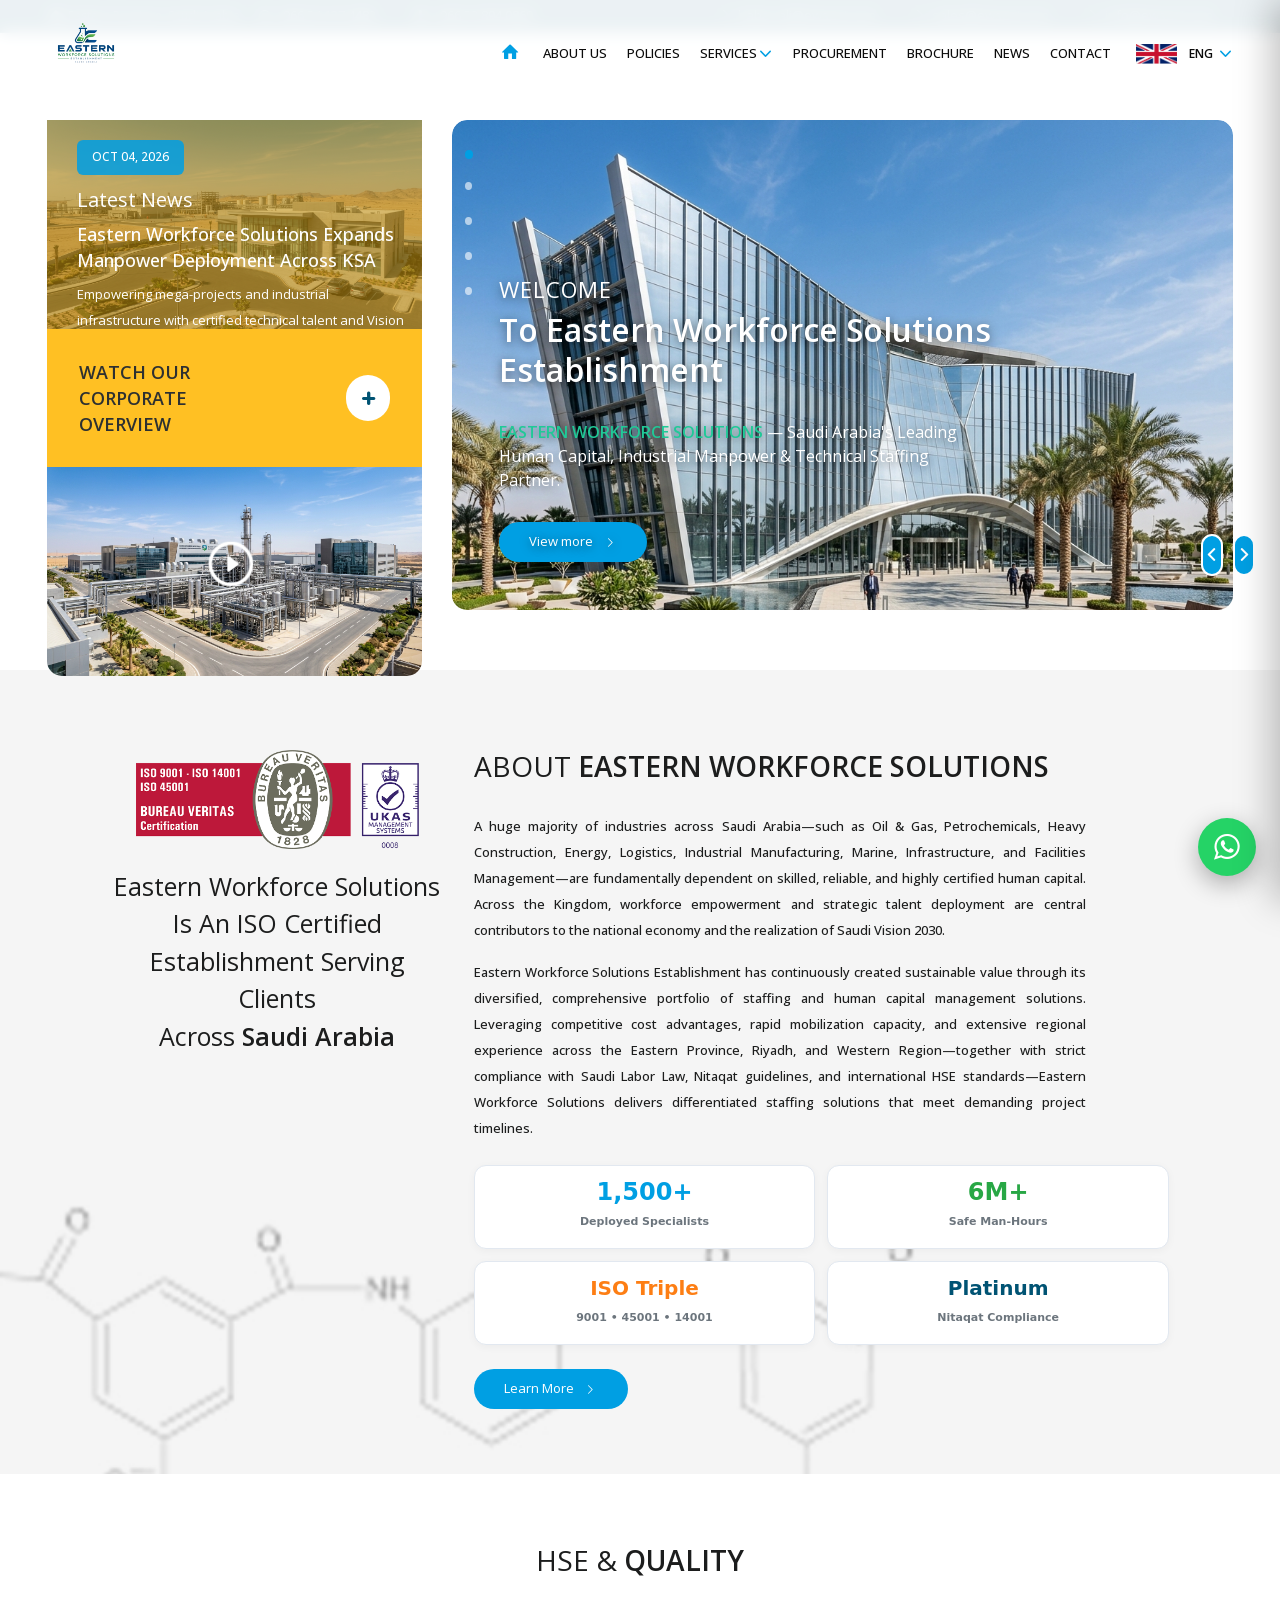
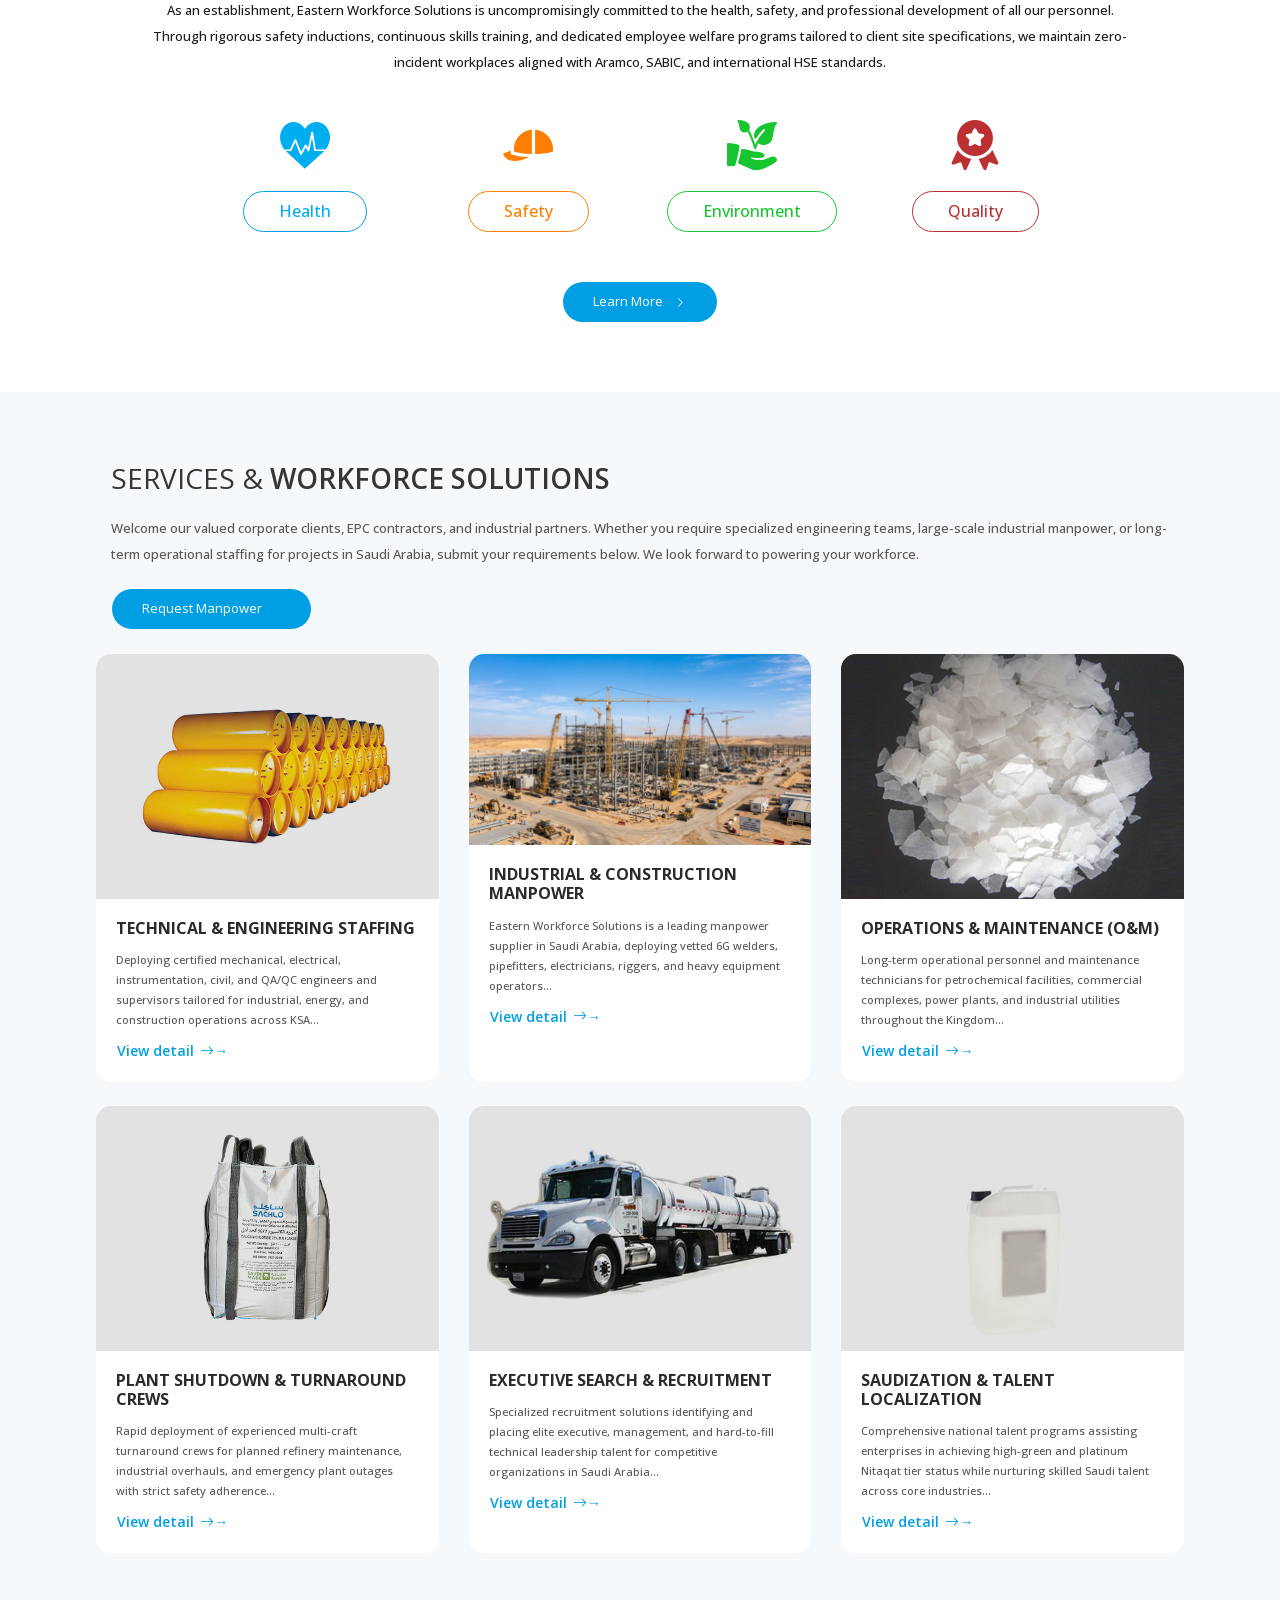
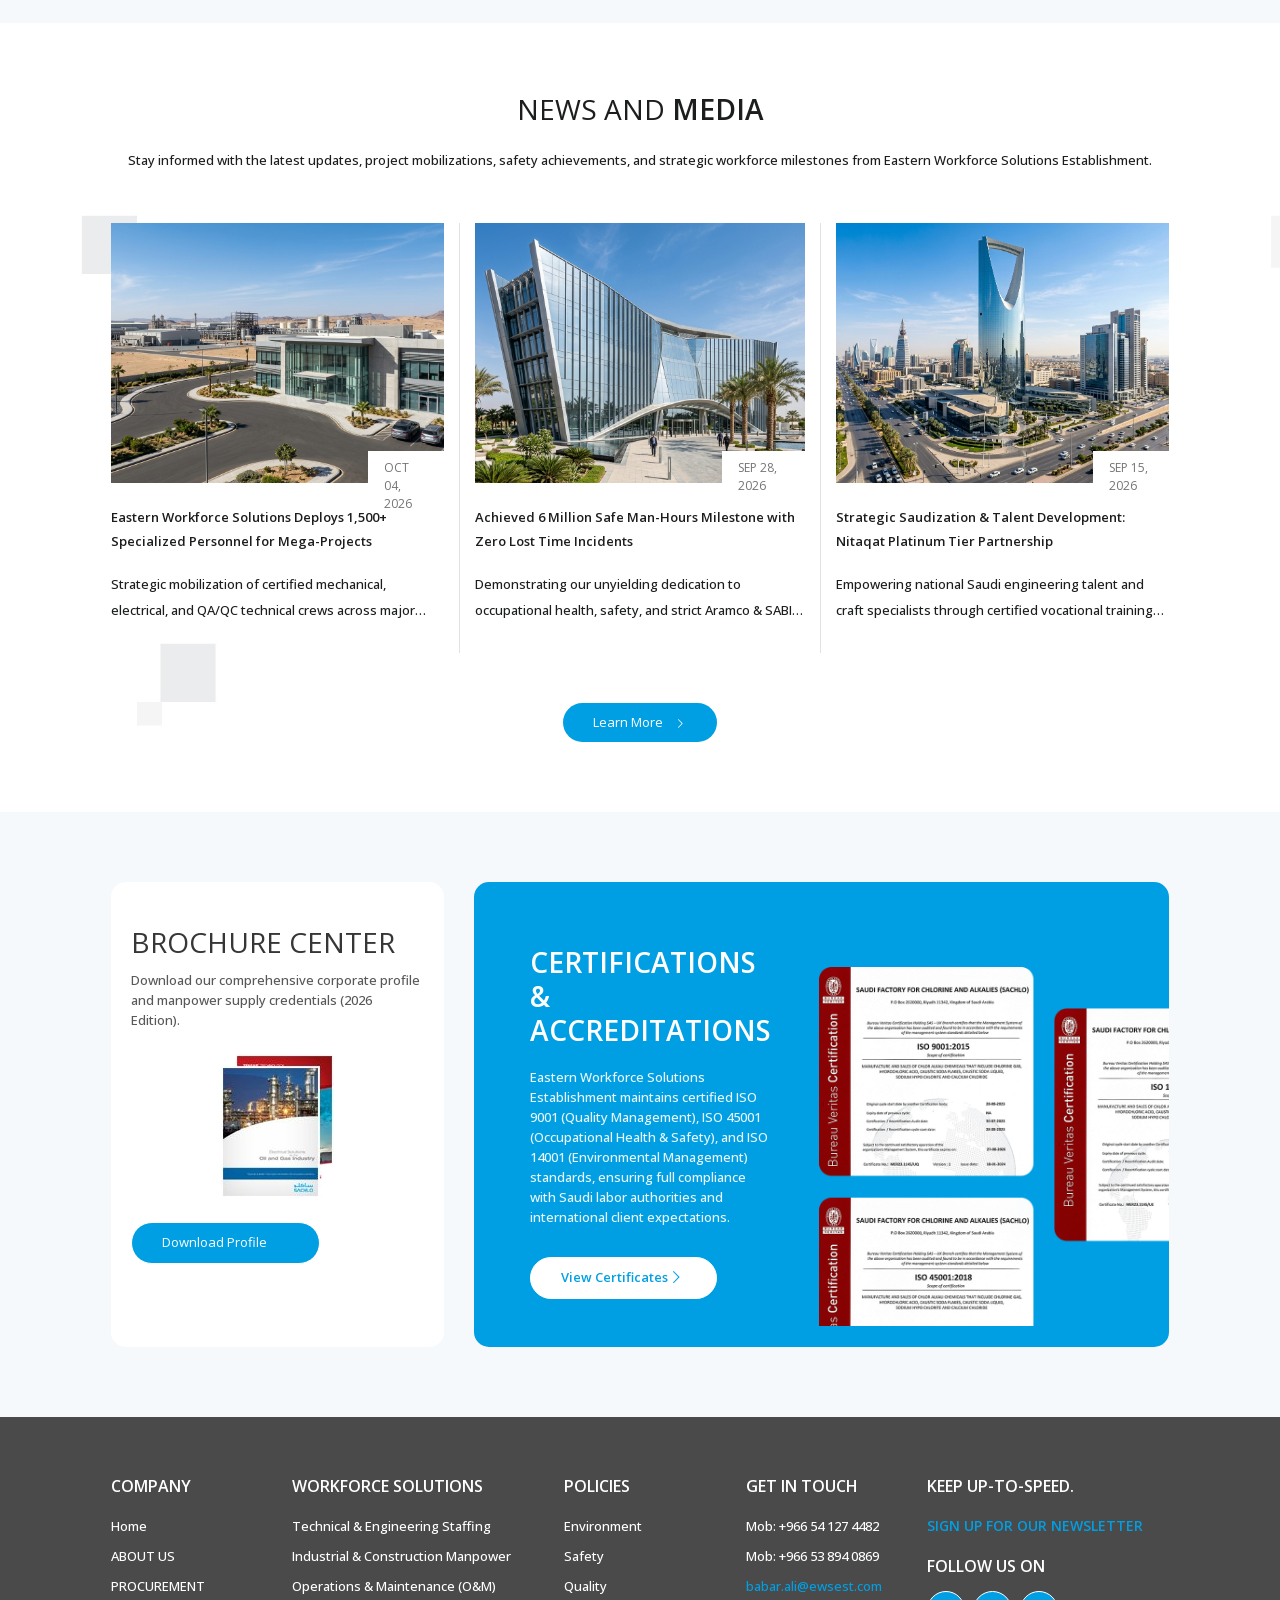
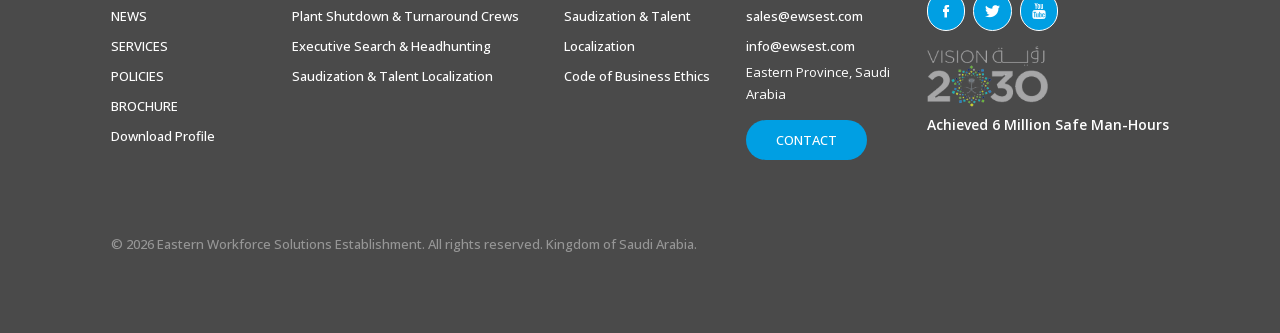
==== commit a6e545c9: "Fix mobile responsive column stacking: full-width hero slider, stacked about section, clean slide 4," ====
--- a/index.html
+++ b/index.html
@@ -223,15 +223,10 @@
     </div>
   </aside>
 
-  <!-- ==================== MOBILE FLOATING SPEED DIAL ==================== -->
-  <div class="mobile-floating-dock" aria-label="Quick contact speed dial">
-    <a href="https://wa.me/966541274482?text=Hello%20Eastern%20Workforce%20Solutions%20Establishment,%20I%20would%20like%20to%20inquire%20about%20your%20manpower%20services." target="_blank" rel="noopener noreferrer" class="floating-action-btn wa-btn" title="Chat on WhatsApp" aria-label="WhatsApp Chat">
-      <i class="demo-icon icon-whatsapp">&#xf232;</i>
-    </a>
-    <a href="tel:+966541274482" class="floating-action-btn call-btn" title="Direct Call" aria-label="Direct Phone Call">
-      <i class="demo-icon">&#xe810;</i>
-    </a>
-  </div>
+  <!-- ==================== MOBILE FLOATING WHATSAPP BUTTON ==================== -->
+  <a href="https://wa.me/966541274482?text=Hello%20Eastern%20Workforce%20Solutions%20Establishment,%20I%20would%20like%20to%20inquire%20about%20your%20manpower%20services." target="_blank" rel="noopener noreferrer" class="mobile-whatsapp-floating" title="Chat on WhatsApp" aria-label="WhatsApp Chat">
+    <i class="demo-icon icon-whatsapp">&#xf232;</i>
+  </a>
 
   <!-- ==================== SECTION 1: BANNER ==================== -->
   <section class="banner sp-e57" id="home">
@@ -327,20 +322,7 @@
                   <div class="slide__text sp-e89">
                     <h2 class="sp-e90" data-i18n="slide4_sub">EASTERN WORKFORCE SOLUTIONS</h2>
                     <h1 class="do1 sp-e99" data-i18n="slide4_title">Supplies High-Quality Workforce Solutions<br class="sp-e100">Across Saudi Arabia &amp; GCC</h1>
-                    <div class="d-flex sp-e101">
-                      <ul class="sp-e102">
-                        <li class="sp-e103" data-i18n="serv_tech">Technical &amp; Engineering Staffing</li>
-                        <li class="sp-e103" data-i18n="serv_ind">Industrial &amp; Construction Manpower</li>
-                        <li class="sp-e103" data-i18n="serv_om">Operations &amp; Maintenance Crews</li>
-                        <li class="sp-e103">Certified QA/QC &amp; HSE Inspectors</li>
-                      </ul>
-                      <ul class="sp-e102">
-                        <li class="sp-e103" data-i18n="serv_shut">Turnaround &amp; Shutdown Crews</li>
-                        <li class="sp-e103">Heavy Equipment &amp; Plant Operators</li>
-                        <li class="sp-e103" data-i18n="serv_exec">Executive Search &amp; HR Outsourcing</li>
-                        <li class="sp-e103" data-i18n="serv_saud">Saudization &amp; Nitaqat Consultation</li>
-                      </ul>
-                    </div>
+                    <p class="sp-e92" data-i18n="prod_desc">Specialized engineering teams, industrial manpower, and turnkey workforce management supporting Saudi Vision 2030.</p>
                     <a href="#services" class="btn sp-e94"><span data-i18n="banner_view_more">View more</span><i class="demo-icon icon-right-arrow sp-e95">&#xe802;</i></a>
                   </div>
                   <img class="lap full zoom sp-e96" src="assets/industrial-construction.jpg" alt="Workforce Services" width="934" height="553">
@@ -378,36 +360,6 @@
           <div class="directional_nav sp-e116">
             <div class="previous_btn btn sp-e117" title="Previous"><i class="demo-icon icon-left-arrow sp-e118">&#xe81d;</i></div>
             <div class="next_btn btn sp-e119" title="Next"><i class="demo-icon icon-right-arrow sp-e118">&#xe81e;</i></div>
-          </div>
-        </div>
-
-        <!-- Mobile duplicate for news and video -->
-        <div class="col-lg-4 col-md-12 col-sm-12 mob sp-e120">
-          <div class="nw sp-e121">
-            <a href="#news" class="sp-e122 open-blog-modal-trigger" data-article-id="1">
-              <figure class="box sp-e123">
-                <img src="assets/eastern-operations-center.jpg" alt="Latest News" class="sp-e124" width="0" height="0" style="object-fit: cover;">
-                <div class="text sp-e125">
-                  <h4 class="sp-e126">OCT 04, 2026</h4>
-                  <h5 class="sp-e127" data-i18n="banner_latest_badge">Latest News</h5>
-                  <h6 class="sp-e128" data-i18n="banner_news_title">Eastern Workforce Solutions Expands Manpower Deployment</h6>
-                  <p class="sp-e129" data-i18n="banner_news_desc">Empowering mega-projects and industrial infrastructure with certified talent...</p>
-                </div>
-                <span class="overlay sp-e130"></span>
-              </figure>
-            </a>
-          </div>
-          <div class="vid sp-e131">
-            <div class="row center sp-e132">
-              <div class="col-lg-8 col-md-8 col-sm-8 sp-e133">
-                <h4 class="sp-e134" data-i18n="banner_watch_video">WATCH OUR <br class="sp-e135">CORPORATE VIDEOS</h4>
-              </div>
-              <div class="col-lg-4 col-md-4 col-sm-4 sp-e136">
-                <a href="#video-wrap" class="sp-e122" id="open-video-btn-mob">
-                  <div class="btn sp-e137"><i class="demo-icon icon-plus sp-e138">&#xe812;</i></div>
-                </a>
-              </div>
-            </div>
           </div>
         </div>
 
--- a/styles.css
+++ b/styles.css
@@ -27119,67 +27119,210 @@
 }
 
 /* ==========================================================================
-   FLOATING ACTION BUTTONS / SPEED DIAL
+   GLOBAL TABLET & MOBILE COLUMN COLLAPSE & RESPONSIVE GRID
    ========================================================================== */
-.mobile-floating-dock {
+@media (max-width: 991.98px) {
+  /* Force all rows to wrap properly */
+  .row {
+    display: flex !important;
+    flex-wrap: wrap !important;
+  }
+
+  /* Force all columns in all sections to stack 100% full width */
+  .row > [class*="col-"],
+  .col-lg-12, .col-lg-8, .col-lg-6, .col-lg-5, .col-lg-4, .col-lg-3, .col-lg-2,
+  .col-md-12, .col-md-8, .col-md-6, .col-md-5, .col-md-4, .col-md-3,
+  .col-sm-12, .col-sm-6, .col-sm-4,
+  :where(.sp-e60), :where(.sp-e84), :where(.sp-e120),
+  :where(.sp-e147), :where(.sp-e152), :where(.sp-e166),
+  :where(.sp-e190), :where(.sp-e206), :where(.sp-e217),
+  :where(.sp-e232), :where(.sp-e240), :where(.sp-e251), :where(.sp-e256) {
+    flex: 0 0 100% !important;
+    max-width: 100% !important;
+    width: 100% !important;
+    flex-basis: 100% !important;
+  }
+
+  /* Banner Hero Slider - Full 100% width on tablet & mobile */
+  .banner .col-lg-8,
+  .banner :where(.sp-e84),
+  .banner .slider,
+  .banner .slide_viewer,
+  .banner .slide_group {
+    flex: 0 0 100% !important;
+    max-width: 100% !important;
+    width: 100% !important;
+    flex-basis: 100% !important;
+  }
+
+  /* Hide any legacy desktop sidebar duplicates from banner */
+  .banner .col-lg-4.mob,
+  .banner :where(.sp-e120) {
+    display: none !important;
+  }
+
+  /* Section 2: About Us - Stack ISO badge 100% above about text */
+  .about .col-lg-4,
+  .about :where(.sp-e147) {
+    flex: 0 0 100% !important;
+    max-width: 100% !important;
+    width: 100% !important;
+    flex-basis: 100% !important;
+    text-align: center !important;
+    margin-bottom: 25px !important;
+    padding: 0 15px !important;
+  }
+
+  .about .col-lg-8,
+  .about :where(.sp-e152) {
+    flex: 0 0 100% !important;
+    max-width: 100% !important;
+    width: 100% !important;
+    flex-basis: 100% !important;
+    text-align: left !important;
+    padding: 0 15px !important;
+  }
+
+  [dir="rtl"] .about .col-lg-8,
+  [dir="rtl"] .about :where(.sp-e152) {
+    text-align: right !important;
+  }
+
+  .about .homeimg {
+    max-width: 250px !important;
+    width: 100% !important;
+    height: auto !important;
+    margin: 0 auto 15px auto !important;
+    display: block !important;
+  }
+
+  .about h3.ios {
+    font-size: 17px !important;
+    line-height: 25px !important;
+    text-align: center !important;
+    width: 100% !important;
+    max-width: 100% !important;
+    white-space: normal !important;
+    word-break: normal !important;
+    word-wrap: break-word !important;
+    margin: 0 auto 20px auto !important;
+    padding: 0 !important;
+  }
+
+  /* Section 3: HSE & Quality 2x2 grid */
+  .hse .row.wid {
+    display: flex !important;
+    flex-wrap: wrap !important;
+  }
+
+  .hse .col-lg-3,
+  .hse :where(.sp-e166) {
+    flex: 0 0 50% !important;
+    max-width: 50% !important;
+    width: 50% !important;
+    flex-basis: 50% !important;
+    padding: 8px !important;
+  }
+
+  .hse .bx {
+    height: 100% !important;
+    margin-bottom: 0 !important;
+    padding: 20px 10px !important;
+    text-align: center !important;
+    border-radius: 12px !important;
+  }
+
+  /* Section 4: Services (Products) 1-column grid */
+  .product .row-cols-1 .col,
+  .product .row-cols-md-3 .col,
+  .product :where(.sp-e190) {
+    flex: 0 0 100% !important;
+    max-width: 100% !important;
+    width: 100% !important;
+    flex-basis: 100% !important;
+    margin-bottom: 16px !important;
+  }
+
+  /* Section 5: News 1-column grid */
+  .news .col-lg-4,
+  .news :where(.sp-e206),
+  .news :where(.sp-e217) {
+    flex: 0 0 100% !important;
+    max-width: 100% !important;
+    width: 100% !important;
+    flex-basis: 100% !important;
+    margin-bottom: 18px !important;
+  }
+
+  /* Section 6: Brochure Center & Certifications */
+  .certificate .col-sm-6,
+  .certificate .col-lg-8,
+  .certificate :where(.sp-e232),
+  .certificate :where(.sp-e240) {
+    flex: 0 0 100% !important;
+    max-width: 100% !important;
+    width: 100% !important;
+    flex-basis: 100% !important;
+    margin-bottom: 20px !important;
+  }
+
+  .certificate .d-md-flex {
+    display: block !important;
+  }
+
+  /* Section 7: Footer Columns */
+  footer .content .col-lg-2,
+  footer .content .col-lg-3,
+  footer :where(.sp-e251),
+  footer :where(.sp-e256) {
+    flex: 0 0 100% !important;
+    max-width: 100% !important;
+    width: 100% !important;
+    flex-basis: 100% !important;
+    margin-bottom: 25px !important;
+  }
+}
+
+/* ==========================================================================
+   MOBILE FLOATING WHATSAPP BUTTON (BOTTOM-RIGHT)
+   ========================================================================== */
+.mobile-whatsapp-floating {
   position: fixed;
-  bottom: calc(20px + env(safe-area-inset-bottom));
-  left: 20px;
-  display: flex;
-  flex-direction: column;
-  gap: 12px;
-  z-index: 9998;
-}
-
-[dir="rtl"] .mobile-floating-dock {
+  bottom: calc(24px + env(safe-area-inset-bottom));
+  right: 24px;
   left: auto;
-  right: 20px;
-}
-
-.floating-action-btn {
+  width: 58px;
+  height: 58px;
+  border-radius: 50%;
+  background: #25d366;
+  color: #ffffff !important;
   display: flex;
   align-items: center;
   justify-content: center;
-  width: 54px;
-  height: 54px;
-  border-radius: 50%;
-  box-shadow: 0 6px 22px rgba(0, 0, 0, 0.25);
+  box-shadow: 0 8px 25px rgba(0, 0, 0, 0.3);
+  z-index: 9998;
   text-decoration: none;
-  transition: transform 0.25s cubic-bezier(0.34, 1.56, 0.64, 1), box-shadow 0.2s ease;
-  position: relative;
-}
-
-.floating-action-btn:active {
+  transition: transform 0.25s cubic-bezier(0.34, 1.56, 0.64, 1);
+  animation: pulseGlow 2.5s infinite;
+}
+
+[dir="rtl"] .mobile-whatsapp-floating {
+  right: auto;
+  left: 24px;
+}
+
+.mobile-whatsapp-floating:active {
   transform: scale(0.9);
 }
 
-.floating-action-btn.wa-btn {
-  background: #25d366;
+.mobile-whatsapp-floating i {
+  font-size: 30px;
   color: #ffffff;
-}
-
-.floating-action-btn.call-btn {
-  background: #009fe3;
-  color: #ffffff;
-}
-
-.floating-action-btn i {
-  font-size: 26px;
   line-height: 1;
 }
 
-/* Subtle breathing glow on WhatsApp button */
-@keyframes pulseGlow {
-  0% { box-shadow: 0 0 0 0 rgba(37, 211, 102, 0.6); }
-  70% { box-shadow: 0 0 0 14px rgba(37, 211, 102, 0); }
-  100% { box-shadow: 0 0 0 0 rgba(37, 211, 102, 0); }
-}
-
-.floating-action-btn.wa-btn {
-  animation: pulseGlow 2.5s infinite;
-}
-
-/* Hide old single wppBtn when new dock is used */
+/* Hide legacy wppBtn */
+.wppBtn,
 .sp-e54 > .wppBtn {
   display: none !important;
 }
@@ -27244,17 +27387,6 @@
     color: #585858 !important;
   }
 
-  /* HSE Cards */
-  .hse .bx {
-    border-radius: 12px !important;
-    padding: 22px !important;
-    margin-bottom: 14px !important;
-  }
-
-  .hse .bx:active {
-    transform: scale(0.97);
-  }
-
   /* News Cards */
   .news .bx {
     border-radius: 14px !important;
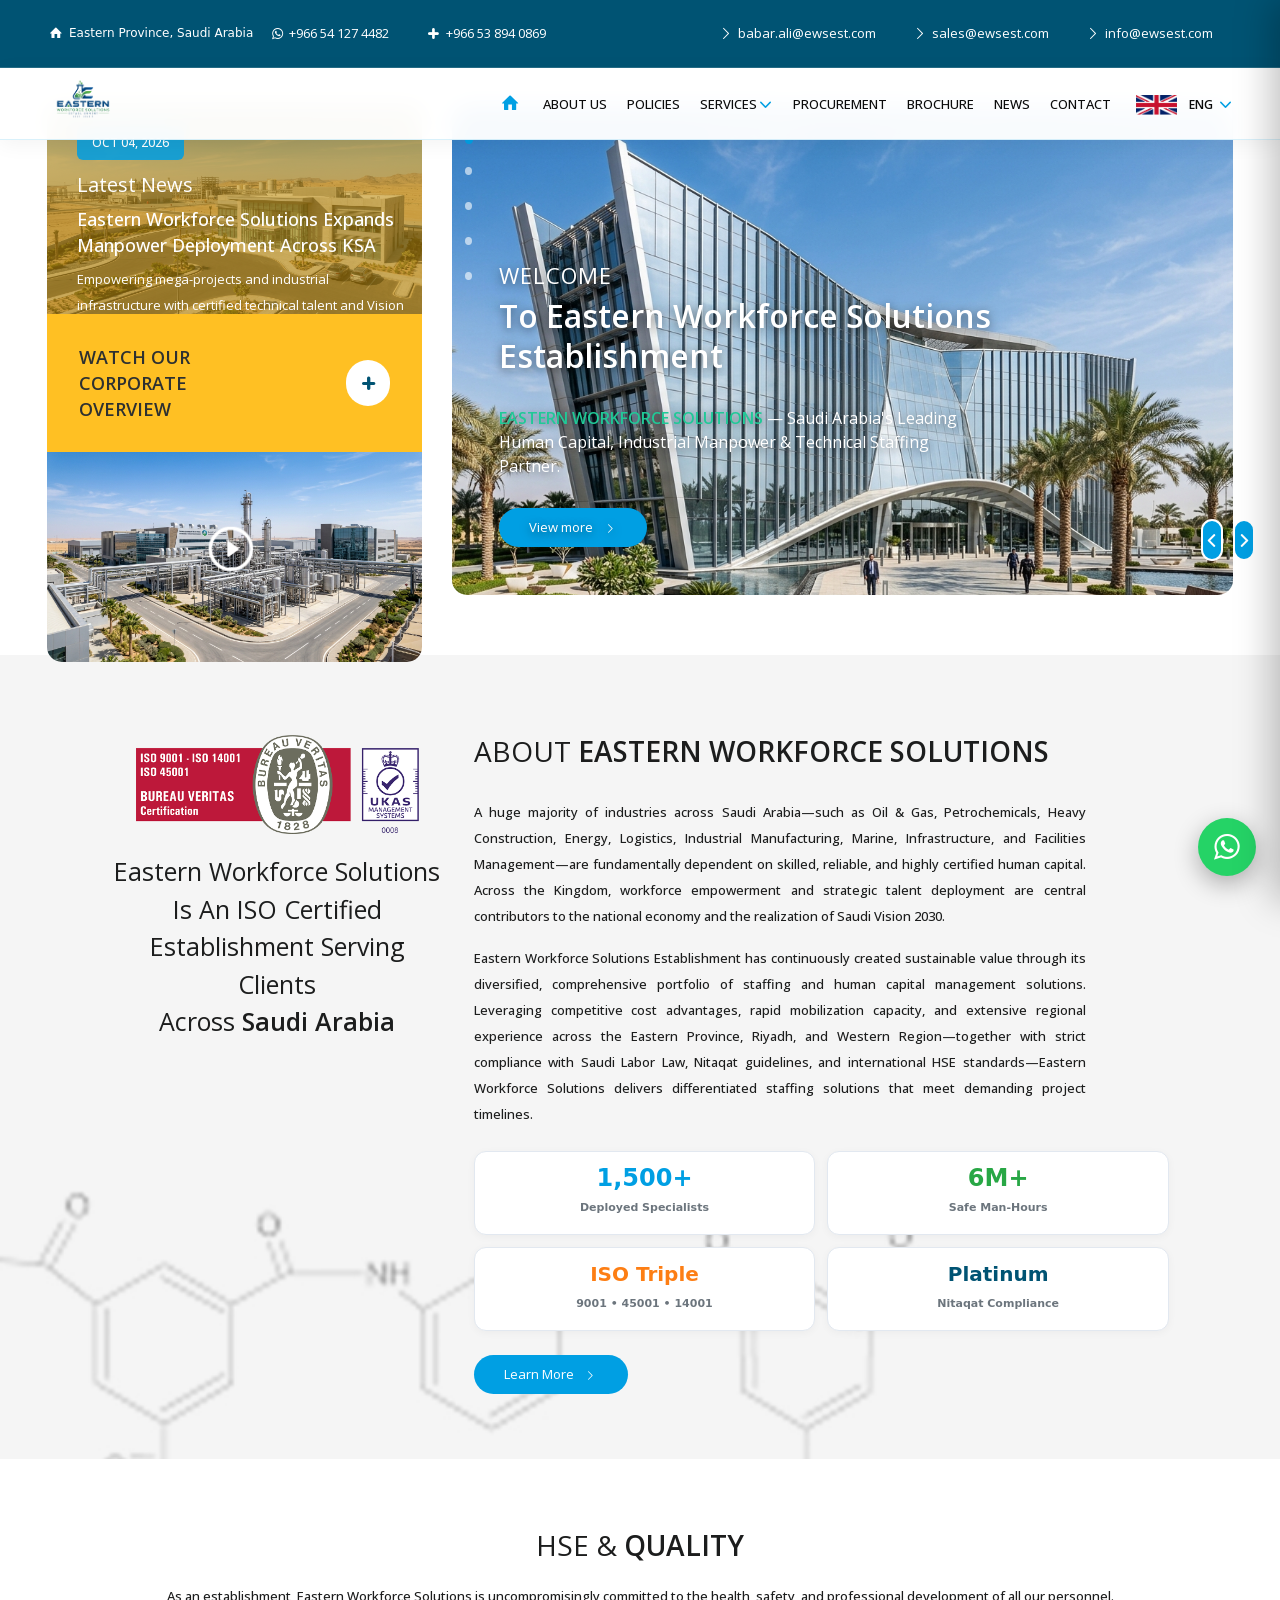
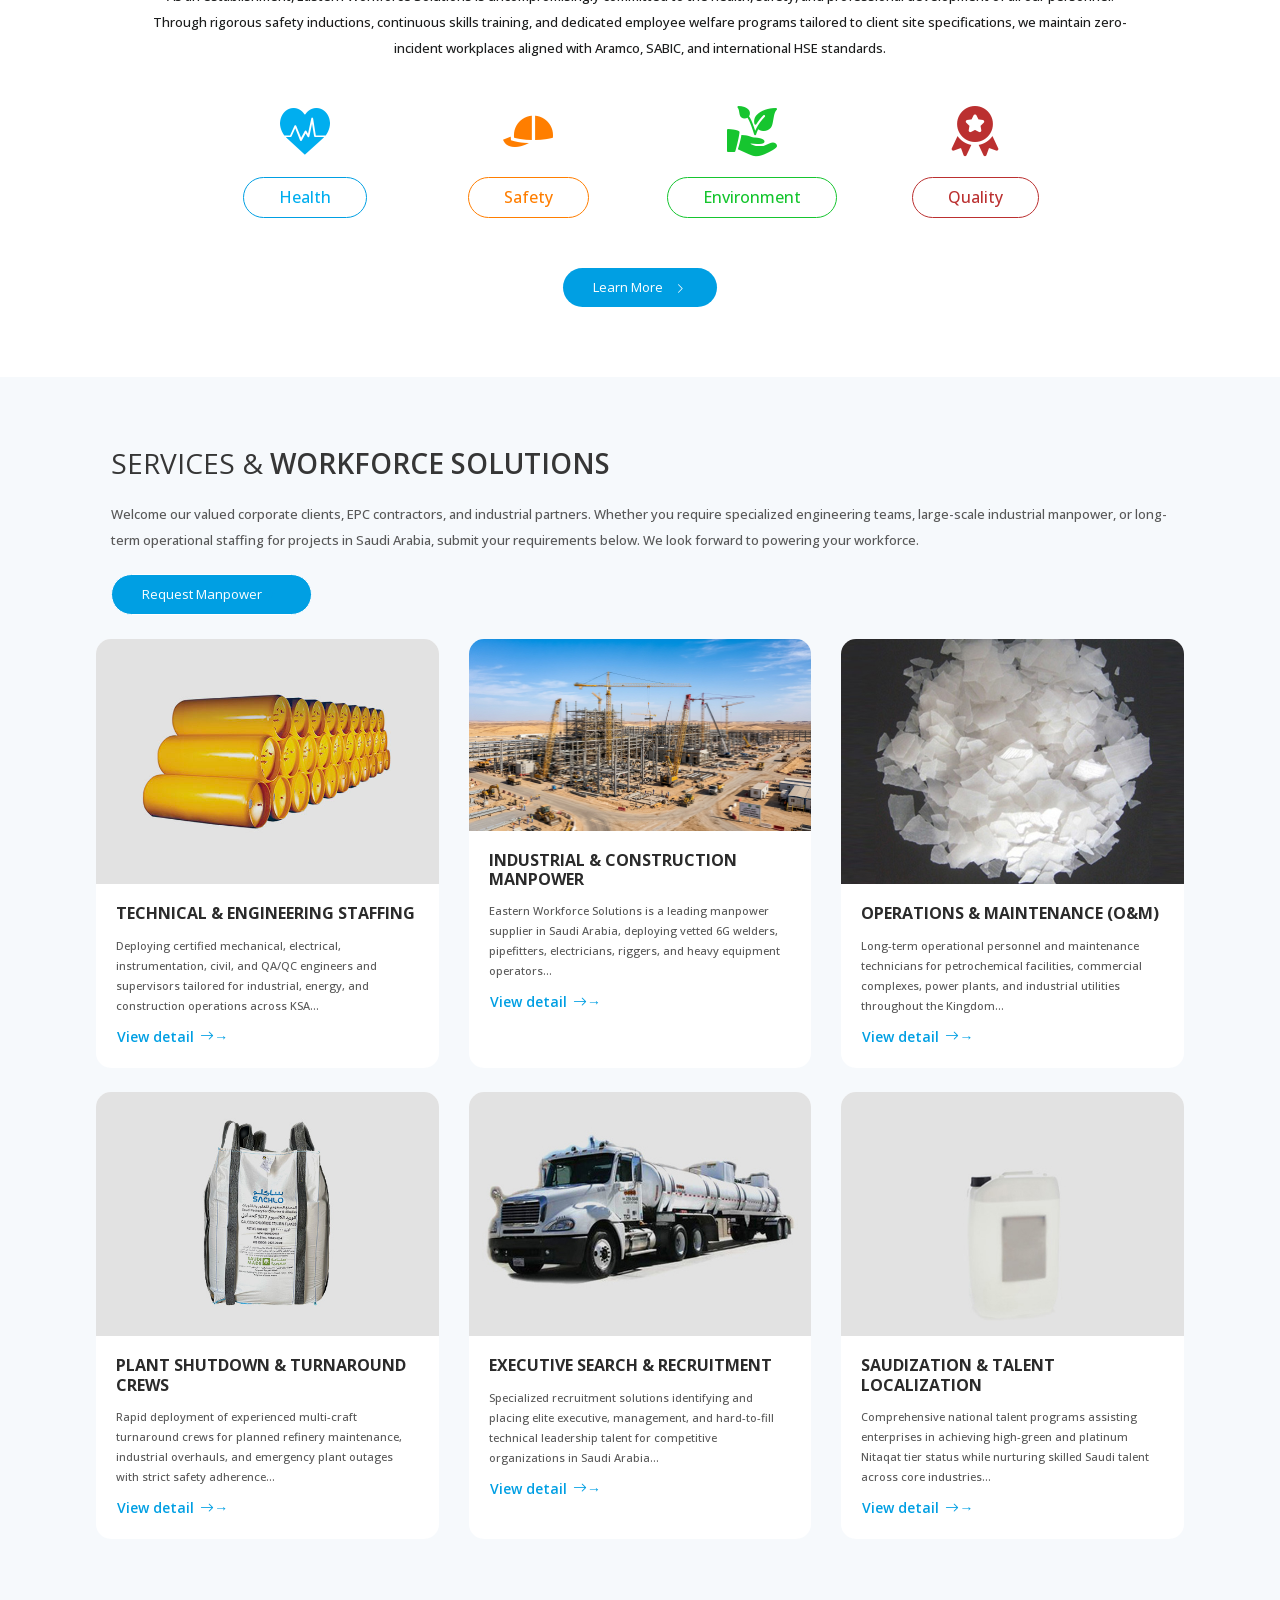
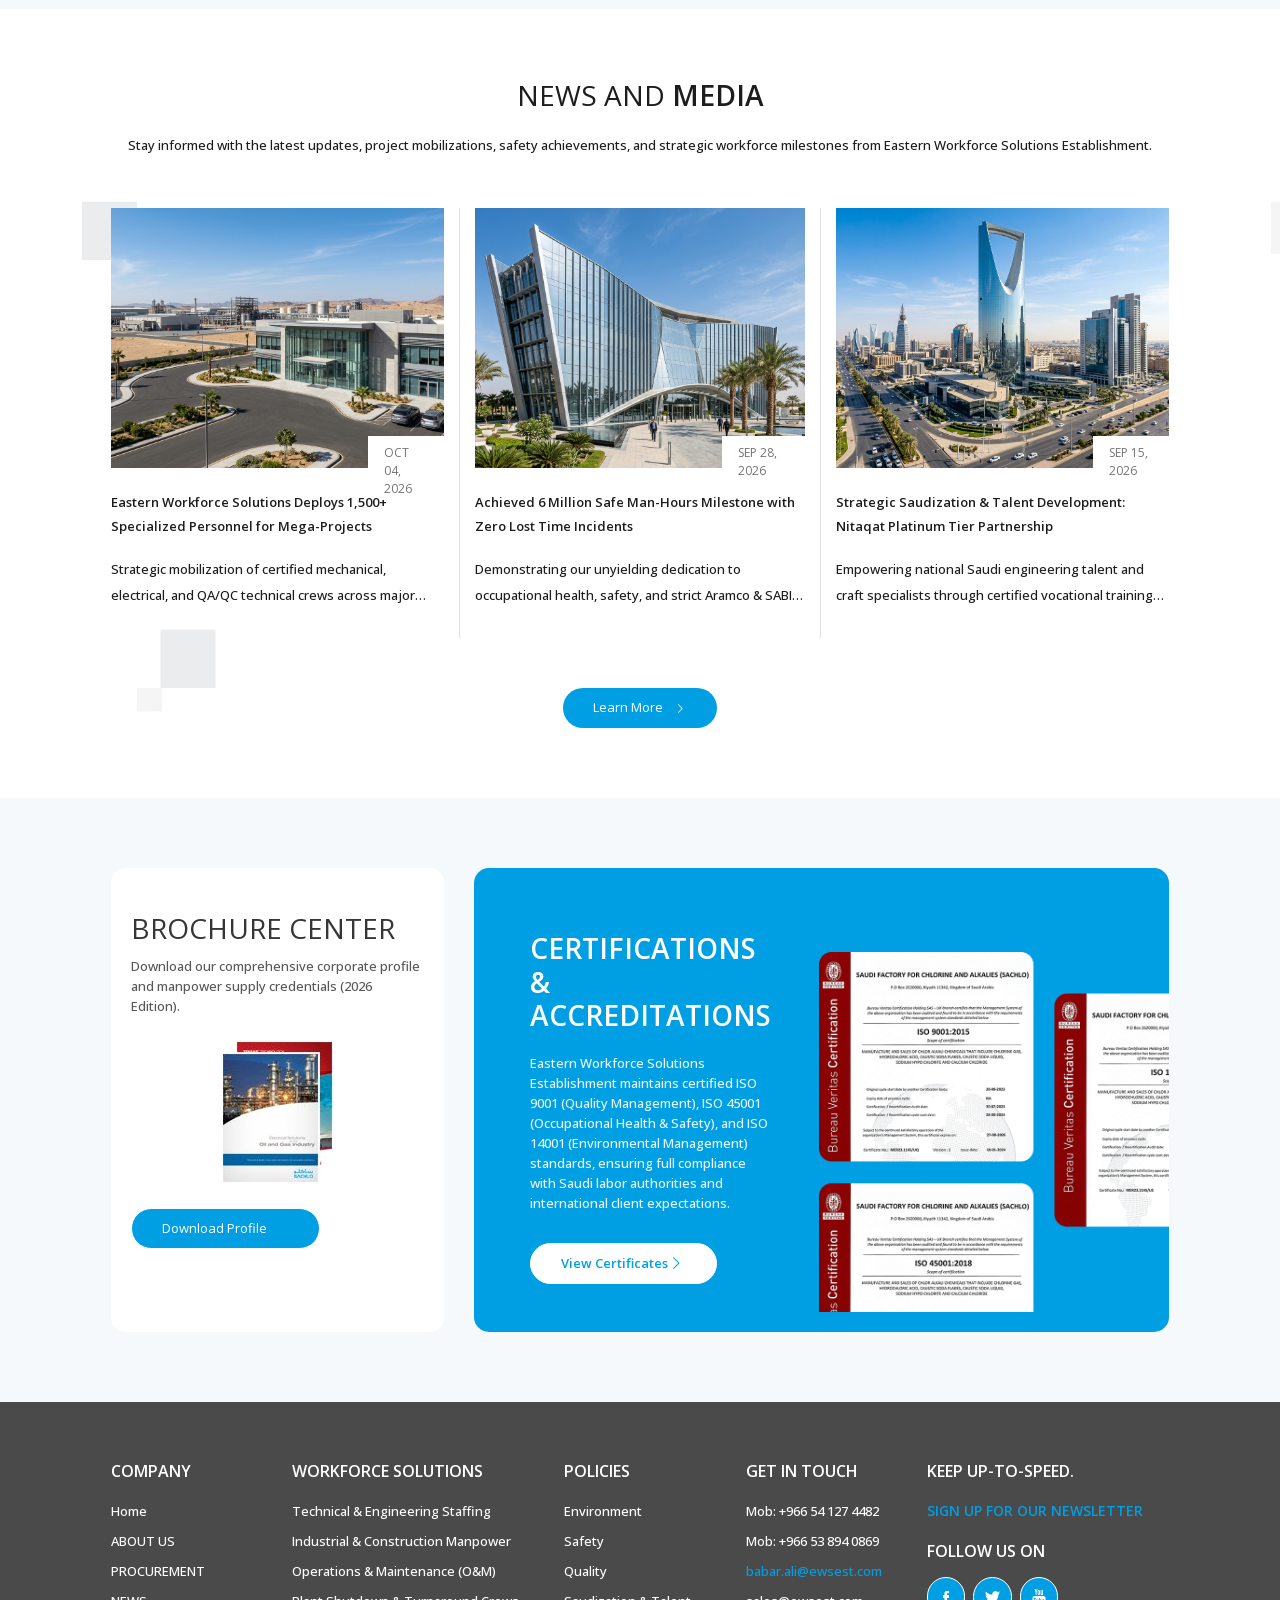
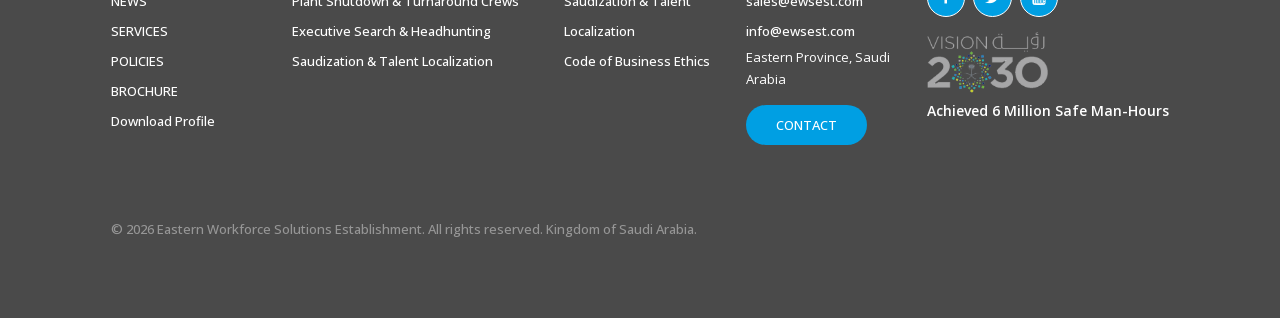
==== commit 49c060fb: "Fix desktop top contact bar header overlap and mobile hero banner edge-to-edge layout, height, and s" ====
--- a/index.html
+++ b/index.html
@@ -19,24 +19,24 @@
 </head>
 <body class="sp-e1">
 
-  <!-- ==================== TOP CONTACT BAR ==================== -->
-  <div class="top-contact-bar">
-    <div class="container-fluid" style="width: 95%; display: flex; justify-content: space-between; align-items: center; flex-wrap: wrap;">
-      <div style="display: flex; gap: 15px; align-items: center; flex-wrap: wrap;">
-        <span><i class="demo-icon" style="font-size: 13px;">&#xe810;</i> <span data-i18n="top_location">Eastern Province, Saudi Arabia</span></span>
-        <a href="tel:+966541274482"><i class="demo-icon">&#xf232;</i> +966 54 127 4482</a>
-        <a href="tel:+966538940869"><i class="demo-icon">&#xe812;</i> +966 53 894 0869</a>
-      </div>
-      <div style="display: flex; gap: 15px; align-items: center; flex-wrap: wrap;">
-        <a href="mailto:babar.ali@ewsest.com"><i class="demo-icon">&#xe802;</i> babar.ali@ewsest.com</a>
-        <a href="mailto:sales@ewsest.com"><i class="demo-icon">&#xe802;</i> sales@ewsest.com</a>
-        <a href="mailto:info@ewsest.com"><i class="demo-icon">&#xe802;</i> info@ewsest.com</a>
-      </div>
-    </div>
-  </div>
-
   <!-- ==================== HEADER ==================== -->
   <header id="header" class="sp-e2">
+    <!-- Top Contact Bar (Desktop) -->
+    <div class="top-contact-bar">
+      <div class="container-fluid" style="width: 95%; display: flex; justify-content: space-between; align-items: center; flex-wrap: wrap;">
+        <div style="display: flex; gap: 15px; align-items: center; flex-wrap: wrap;">
+          <span><i class="demo-icon" style="font-size: 13px;">&#xe810;</i> <span data-i18n="top_location">Eastern Province, Saudi Arabia</span></span>
+          <a href="tel:+966541274482"><i class="demo-icon">&#xf232;</i> +966 54 127 4482</a>
+          <a href="tel:+966538940869"><i class="demo-icon">&#xe812;</i> +966 53 894 0869</a>
+        </div>
+        <div style="display: flex; gap: 15px; align-items: center; flex-wrap: wrap;">
+          <a href="mailto:babar.ali@ewsest.com"><i class="demo-icon">&#xe802;</i> babar.ali@ewsest.com</a>
+          <a href="mailto:sales@ewsest.com"><i class="demo-icon">&#xe802;</i> sales@ewsest.com</a>
+          <a href="mailto:info@ewsest.com"><i class="demo-icon">&#xe802;</i> info@ewsest.com</a>
+        </div>
+      </div>
+    </div>
+
     <div class="container-fluid sp-e3">
       <!-- Desktop Navigation -->
       <div class="row lap sp-e4">
--- a/styles.css
+++ b/styles.css
@@ -25937,38 +25937,87 @@
 }
 
 /* Header & Brand Enhancements */
-header {
-  position: fixed;
-  top: 0;
-  left: 0;
-  width: 100%;
-  z-index: 999;
-  line-height: 55px;
-  padding-top: 15px;
-  padding-bottom: 15px;
-  background: rgba(255, 255, 255, 0.92);
-  backdrop-filter: blur(8px);
-  transition: background 0.4s ease-out, box-shadow 0.4s ease-out;
-}
-header.scroll {
-  background: rgba(255, 255, 255, 0.98) !important;
-  box-shadow: 0 4px 20px rgba(0, 0, 0, 0.08);
-}
+header,
+header.sp-e2,
+header#header {
+  position: fixed !important;
+  top: 0 !important;
+  left: 0 !important;
+  width: 100% !important;
+  z-index: 9999 !important;
+  padding: 0 !important;
+  margin: 0 !important;
+  background: transparent !important;
+  border: none !important;
+  box-shadow: none !important;
+  transition: all 0.3s ease;
+}
+
+header .container-fluid.sp-e3 {
+  width: 100% !important;
+  max-width: 100% !important;
+  background: rgba(255, 255, 255, 0.96) !important;
+  backdrop-filter: blur(12px) !important;
+  -webkit-backdrop-filter: blur(12px) !important;
+  border-bottom: 1px solid rgba(0, 159, 227, 0.15) !important;
+  box-shadow: 0 4px 20px rgba(0, 0, 0, 0.05) !important;
+  padding: 0 2.5% !important;
+  margin: 0 !important;
+  height: 72px !important;
+  line-height: 72px !important;
+  display: flex !important;
+  align-items: center !important;
+}
+
+header .row.lap.sp-e4,
+header .center.sp-e5 {
+  width: 100% !important;
+  display: flex !important;
+  align-items: center !important;
+  justify-content: space-between !important;
+  margin: 0 !important;
+  line-height: normal !important;
+}
+
 header .brand {
-  display: inline-flex;
-  align-items: center;
-  height: 55px;
-  text-decoration: none;
-}
+  display: inline-flex !important;
+  align-items: center !important;
+  height: 72px !important;
+  text-decoration: none !important;
+}
+
 header .brand img.brand-logo {
-  max-height: 52px;
-  width: auto;
-  max-width: 260px;
-  object-fit: contain;
+  max-height: 48px !important;
+  width: auto !important;
+  max-width: 250px !important;
+  object-fit: contain !important;
   transition: transform 0.3s ease;
 }
+
 header .brand:hover img.brand-logo {
   transform: scale(1.02);
+}
+
+header .menu {
+  display: flex !important;
+  align-items: center !important;
+  margin: 0 !important;
+  padding: 0 !important;
+  list-style: none !important;
+  height: 72px !important;
+  line-height: 72px !important;
+}
+
+/* Desktop Banner & Hero Top Margin Compensation */
+@media (min-width: 992px) {
+  .banner,
+  .banner.sp-e57,
+  :where(.sp-e57) {
+    margin-top: 105px !important;
+  }
+  .proc-hero {
+    padding-top: 140px !important;
+  }
 }
 
 /* Banner Slider Functionality */
@@ -26459,54 +26508,70 @@
 }
 
 /* Mobile Header Container */
+/* Mobile Header Container */
 .mobile-header-bar {
   display: none;
   width: 100%;
-  height: 68px;
+  height: 64px;
   align-items: center;
   justify-content: space-between;
   padding: 0 16px;
   position: relative;
   z-index: 1000;
+  line-height: normal;
 }
 
 @media (max-width: 991.98px) {
-  header.sp-e2 {
+  header.sp-e2,
+  header#header,
+  header {
     position: fixed !important;
     top: 0 !important;
     left: 0 !important;
     right: 0 !important;
     bottom: auto !important;
     width: 100% !important;
-    height: 68px !important;
+    height: 64px !important;
     padding: 0 !important;
-    background: rgba(255, 255, 255, 0.94) !important;
+    margin: 0 !important;
+    background: rgba(255, 255, 255, 0.96) !important;
     backdrop-filter: blur(20px) saturate(180%) !important;
     -webkit-backdrop-filter: blur(20px) saturate(180%) !important;
     border-bottom: 1px solid rgba(0, 159, 227, 0.15) !important;
-    box-shadow: 0 4px 20px rgba(0, 0, 0, 0.05) !important;
+    box-shadow: 0 2px 15px rgba(0, 0, 0, 0.05) !important;
     z-index: 9999 !important;
   }
 
   header .container-fluid.sp-e3 {
     margin: 0 !important;
-    padding: 0 !important;
+    padding: 0 16px !important;
     width: 100% !important;
-    height: 100% !important;
+    height: 64px !important;
+    background: transparent !important;
+    border: none !important;
+    box-shadow: none !important;
+    display: flex !important;
+    align-items: center !important;
   }
 
   .mobile-header-bar {
     display: flex !important;
-    height: 100%;
+    height: 100% !important;
+    width: 100% !important;
+    padding: 0 !important;
+    align-items: center !important;
+    justify-content: space-between !important;
   }
 
+  header .row.lap,
   header .row.mob {
     display: none !important;
   }
 
-  /* Body top padding compensation for fixed header */
+  /* Body top padding compensation for fixed header - EXACTLY 64px */
   body {
-    padding-top: 68px !important;
+    padding-top: 64px !important;
+    margin: 0 !important;
   }
 
   /* Top contact bar hidden on mobile to maximize viewport real estate */
@@ -26522,8 +26587,9 @@
 }
 
 .mobile-brand img {
-  height: 42px;
+  height: 38px;
   width: auto;
+  max-height: 38px;
   object-fit: contain;
   transition: transform 0.2s ease;
 }
@@ -26535,7 +26601,8 @@
 .mobile-header-actions {
   display: flex;
   align-items: center;
-  gap: 10px;
+  gap: 8px;
+  line-height: normal;
 }
 
 /* Quick Call Header Button */
@@ -26543,14 +26610,16 @@
   display: flex;
   align-items: center;
   justify-content: center;
-  width: 40px;
-  height: 40px;
+  width: 36px;
+  height: 36px;
   border-radius: 50%;
   background: #eef7fc;
   color: #009fe3;
   text-decoration: none;
-  font-size: 16px;
-  border: 1px solid rgba(0, 159, 227, 0.2);
+  font-size: 15px;
+  line-height: 1;
+  margin: 0;
+  border: 1px solid rgba(0, 159, 227, 0.25);
   transition: all 0.2s cubic-bezier(0.4, 0, 0.2, 1);
 }
 
@@ -26562,24 +26631,31 @@
 
 /* Language Switcher Pill in Header */
 .mobile-lang-pill {
-  display: flex;
+  display: inline-flex;
   align-items: center;
+  justify-content: center;
   gap: 5px;
-  padding: 6px 12px;
-  border-radius: 50px;
+  height: 34px;
+  line-height: 1;
+  padding: 0 12px;
+  border-radius: 20px;
   background: #f1f3f5;
   color: #212529;
   font-size: 12px;
   font-weight: 700;
   text-decoration: none;
-  border: 1px solid rgba(0, 0, 0, 0.08);
+  border: 1px solid rgba(0, 0, 0, 0.1);
   cursor: pointer;
+  margin: 0;
   transition: all 0.2s ease;
 }
 
 .mobile-lang-pill img {
+  width: 18px;
+  height: 12px;
   border-radius: 2px;
   box-shadow: 0 1px 3px rgba(0, 0, 0, 0.2);
+  display: inline-block;
 }
 
 .mobile-lang-pill:active {
@@ -26594,12 +26670,12 @@
   flex-direction: column;
   justify-content: center;
   align-items: center;
-  width: 42px;
-  height: 42px;
-  border-radius: 10px;
+  width: 38px;
+  height: 38px;
+  border-radius: 8px;
   background: #ffffff;
-  border: 1px solid rgba(0, 0, 0, 0.08);
-  box-shadow: 0 2px 8px rgba(0, 0, 0, 0.05);
+  border: 1px solid rgba(0, 0, 0, 0.1);
+  box-shadow: 0 2px 6px rgba(0, 0, 0, 0.04);
   cursor: pointer;
   padding: 0;
   gap: 5px;
@@ -27143,16 +27219,152 @@
     flex-basis: 100% !important;
   }
 
-  /* Banner Hero Slider - Full 100% width on tablet & mobile */
+  /* Banner Hero Slider - Full 100% width, Edge-to-Edge, Zero Gap on Tablet & Mobile */
+  .banner,
+  .banner.sp-e57,
+  :where(.sp-e57) {
+    margin-top: 0 !important;
+    padding-top: 0 !important;
+    padding-bottom: 0 !important;
+    margin-bottom: 0 !important;
+    width: 100% !important;
+    height: 520px !important;
+    min-height: 520px !important;
+    max-height: 520px !important;
+    overflow: hidden !important;
+  }
+
+  .banner .container-fluid,
+  .banner .container-fluid.sp-e58,
+  :where(.sp-e58),
+  .banner :where(.sp-e58) {
+    width: 100% !important;
+    max-width: 100% !important;
+    margin: 0 !important;
+    padding: 0 !important;
+  }
+
+  .banner .row,
+  .banner .sp-e59,
   .banner .col-lg-8,
-  .banner :where(.sp-e84),
+  .banner .sp-e60,
+  .banner :where(.sp-e60),
+  .banner :where(.sp-e84) {
+    margin: 0 !important;
+    padding: 0 !important;
+    width: 100% !important;
+    max-width: 100% !important;
+    flex: 0 0 100% !important;
+    flex-basis: 100% !important;
+  }
+
   .banner .slider,
   .banner .slide_viewer,
-  .banner .slide_group {
-    flex: 0 0 100% !important;
+  .banner .slide_viewer.sp-e86,
+  .banner .slide_group,
+  .banner .slide_group.sp-e87,
+  .banner .slide {
+    width: 100% !important;
     max-width: 100% !important;
+    height: 520px !important;
+    min-height: 520px !important;
+    max-height: 520px !important;
+    margin: 0 !important;
+    padding: 0 !important;
+    border-radius: 0 !important;
+    position: relative !important;
+  }
+
+  .banner .slide img.mob,
+  .banner .slide img {
     width: 100% !important;
-    flex-basis: 100% !important;
+    height: 520px !important;
+    min-height: 520px !important;
+    max-height: 520px !important;
+    object-fit: cover !important;
+    display: block !important;
+  }
+
+  /* Slide Content Overlay - Fully unclipped and visible */
+  .banner .slide__text {
+    position: absolute !important;
+    bottom: 35px !important;
+    left: 20px !important;
+    right: 20px !important;
+    top: auto !important;
+    max-width: calc(100% - 40px) !important;
+    z-index: 5 !important;
+    padding: 0 !important;
+    margin: 0 !important;
+    text-align: left !important;
+  }
+
+  [dir="rtl"] .banner .slide__text {
+    text-align: right !important;
+  }
+
+  .banner span.tag,
+  .banner .sp-e90 {
+    display: inline-block !important;
+    font-size: 11px !important;
+    font-weight: 700 !important;
+    padding: 4px 10px !important;
+    border-radius: 4px !important;
+    margin-bottom: 8px !important;
+    letter-spacing: 0.5px !important;
+  }
+
+  .banner h1,
+  .banner h1.sp-e89 {
+    font-size: 20px !important;
+    line-height: 1.3 !important;
+    font-weight: 700 !important;
+    margin: 0 0 8px 0 !important;
+    padding: 0 !important;
+    color: #ffffff !important;
+    text-shadow: 0 2px 8px rgba(0, 0, 0, 0.7) !important;
+  }
+
+  .banner h2,
+  .banner h2.sp-e91 {
+    font-size: 13px !important;
+    line-height: 1.45 !important;
+    font-weight: 400 !important;
+    margin: 0 0 14px 0 !important;
+    padding: 0 !important;
+    color: #e9ecef !important;
+    text-shadow: 0 1px 4px rgba(0, 0, 0, 0.8) !important;
+    display: -webkit-box !important;
+    -webkit-line-clamp: 2 !important;
+    -webkit-box-orient: vertical !important;
+    overflow: hidden !important;
+  }
+
+  .banner a.btn-primary,
+  .banner .sp-e92 {
+    display: inline-flex !important;
+    align-items: center !important;
+    justify-content: center !important;
+    height: 38px !important;
+    padding: 0 20px !important;
+    font-size: 13px !important;
+    font-weight: 600 !important;
+    border-radius: 6px !important;
+    background: #009fe3 !important;
+    color: #ffffff !important;
+    box-shadow: 0 4px 12px rgba(0, 159, 227, 0.35) !important;
+    text-decoration: none !important;
+    visibility: visible !important;
+    opacity: 1 !important;
+  }
+
+  .banner .slide_buttons {
+    bottom: 12px !important;
+    z-index: 10 !important;
+    display: flex !important;
+    justify-content: center !important;
+    gap: 8px !important;
+    width: 100% !important;
   }
 
   /* Hide any legacy desktop sidebar duplicates from banner */
@@ -27162,6 +27374,14 @@
   }
 
   /* Section 2: About Us - Stack ISO badge 100% above about text */
+  section.about,
+  section.about.sp-e137,
+  :where(.sp-e137) {
+    padding-top: 35px !important;
+    padding-bottom: 35px !important;
+    margin-top: 0 !important;
+  }
+
   .about .col-lg-4,
   .about :where(.sp-e147) {
     flex: 0 0 100% !important;
@@ -27196,9 +27416,14 @@
     display: block !important;
   }
 
+  .about h3.ios br,
+  .about br.sp-e150 {
+    display: none !important;
+  }
+
   .about h3.ios {
-    font-size: 17px !important;
-    line-height: 25px !important;
+    font-size: 18px !important;
+    line-height: 1.4 !important;
     text-align: center !important;
     width: 100% !important;
     max-width: 100% !important;
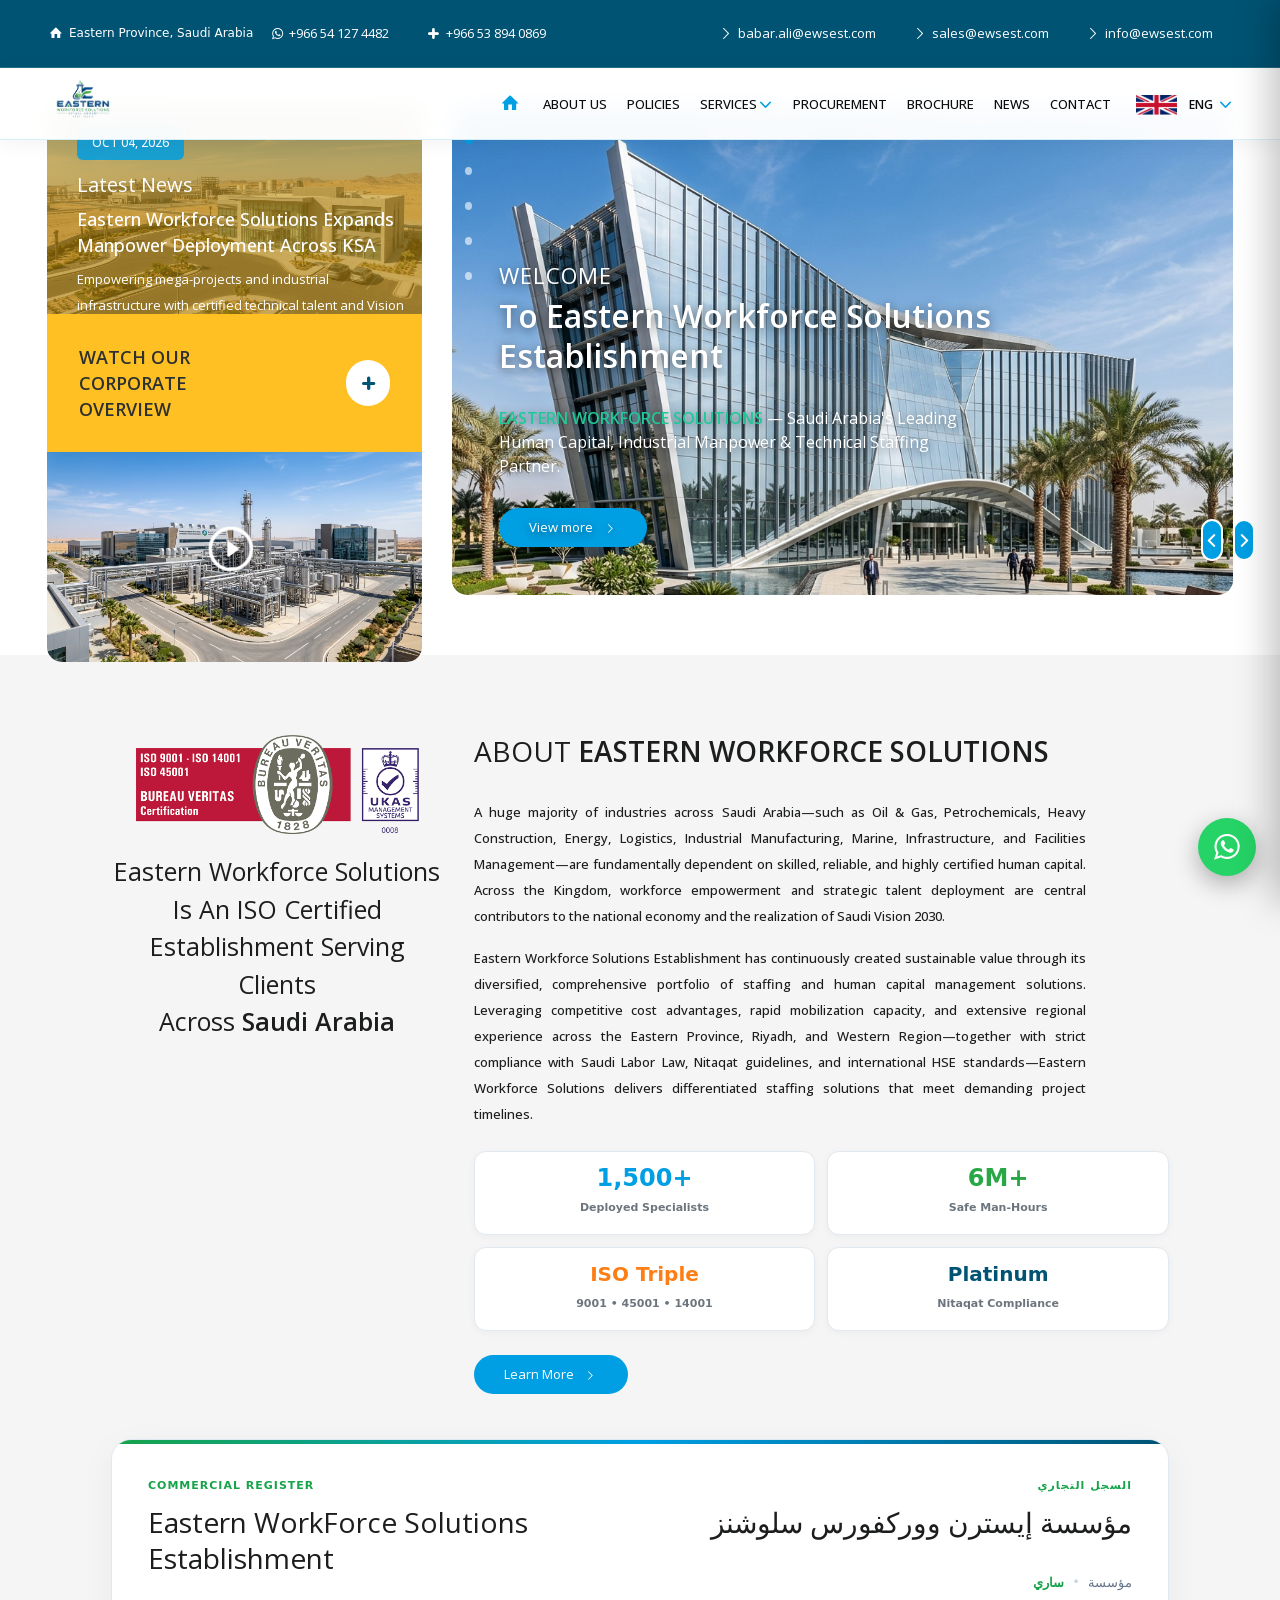
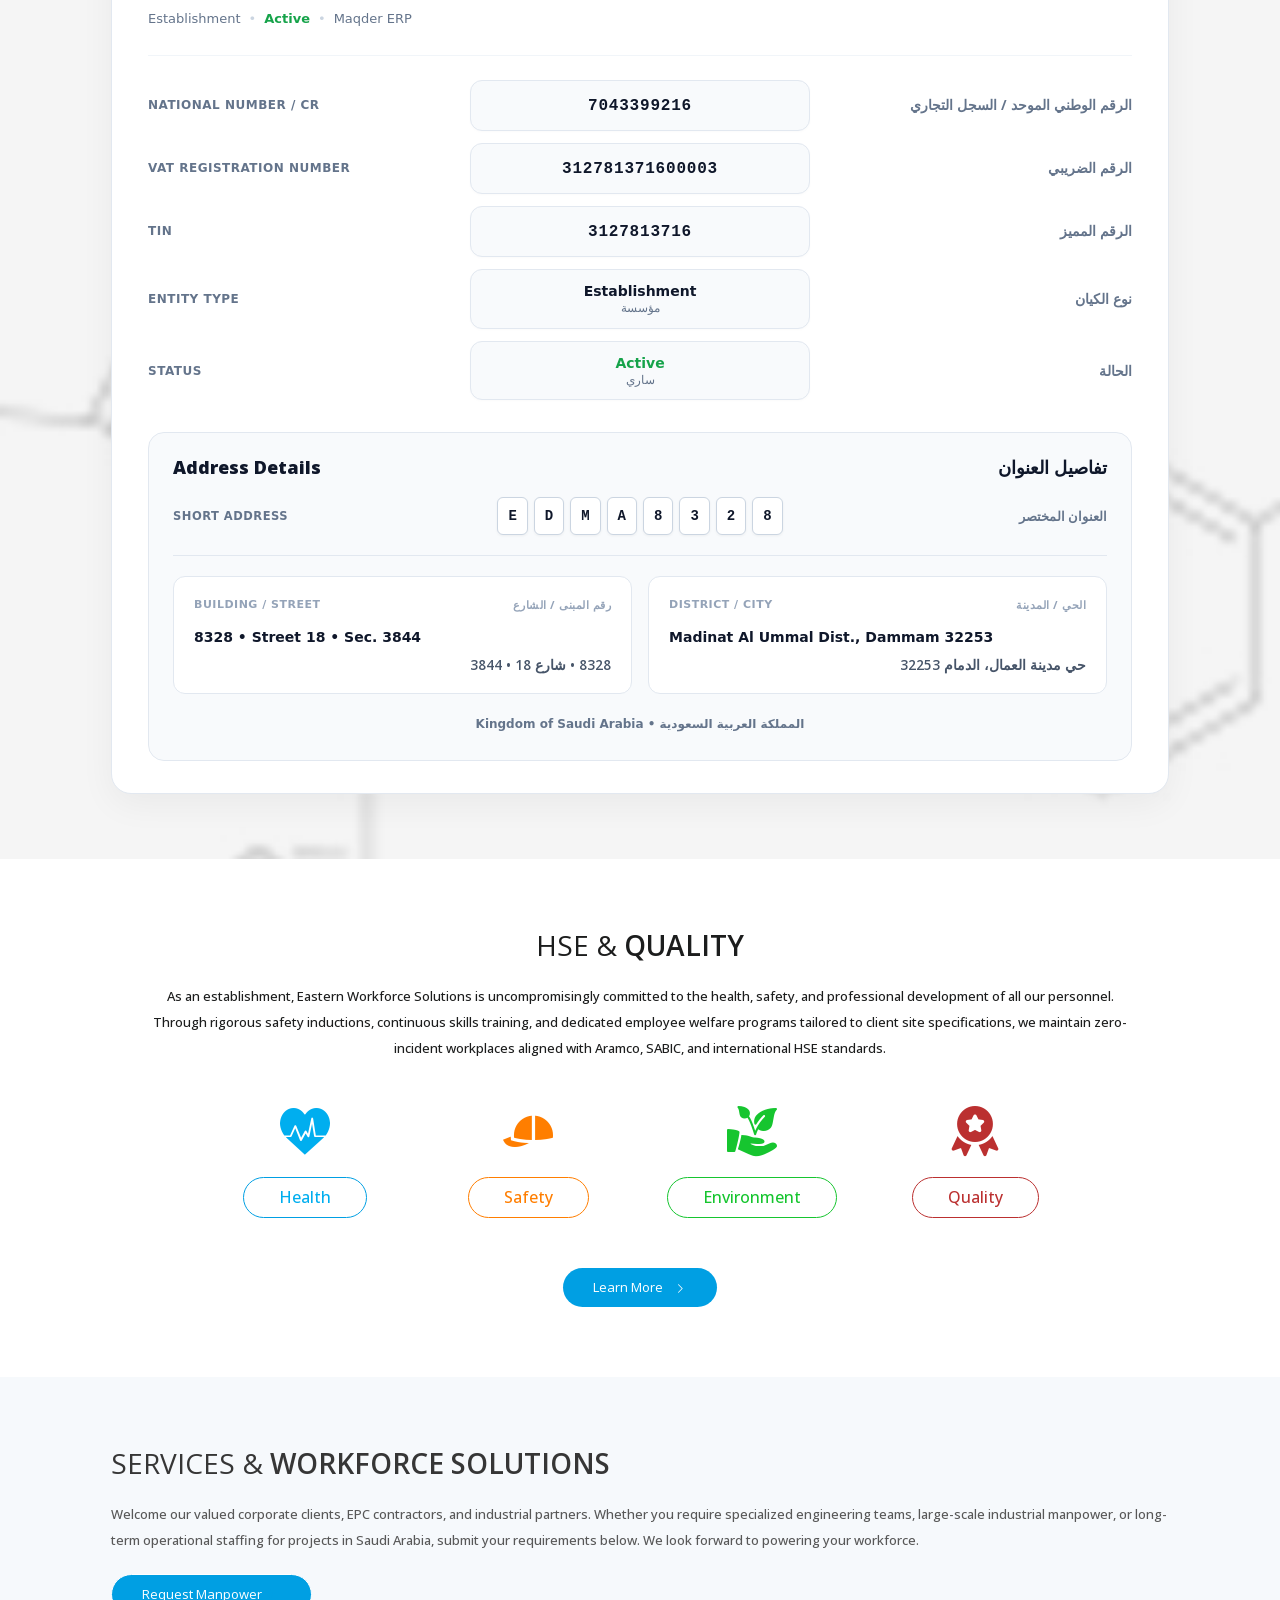
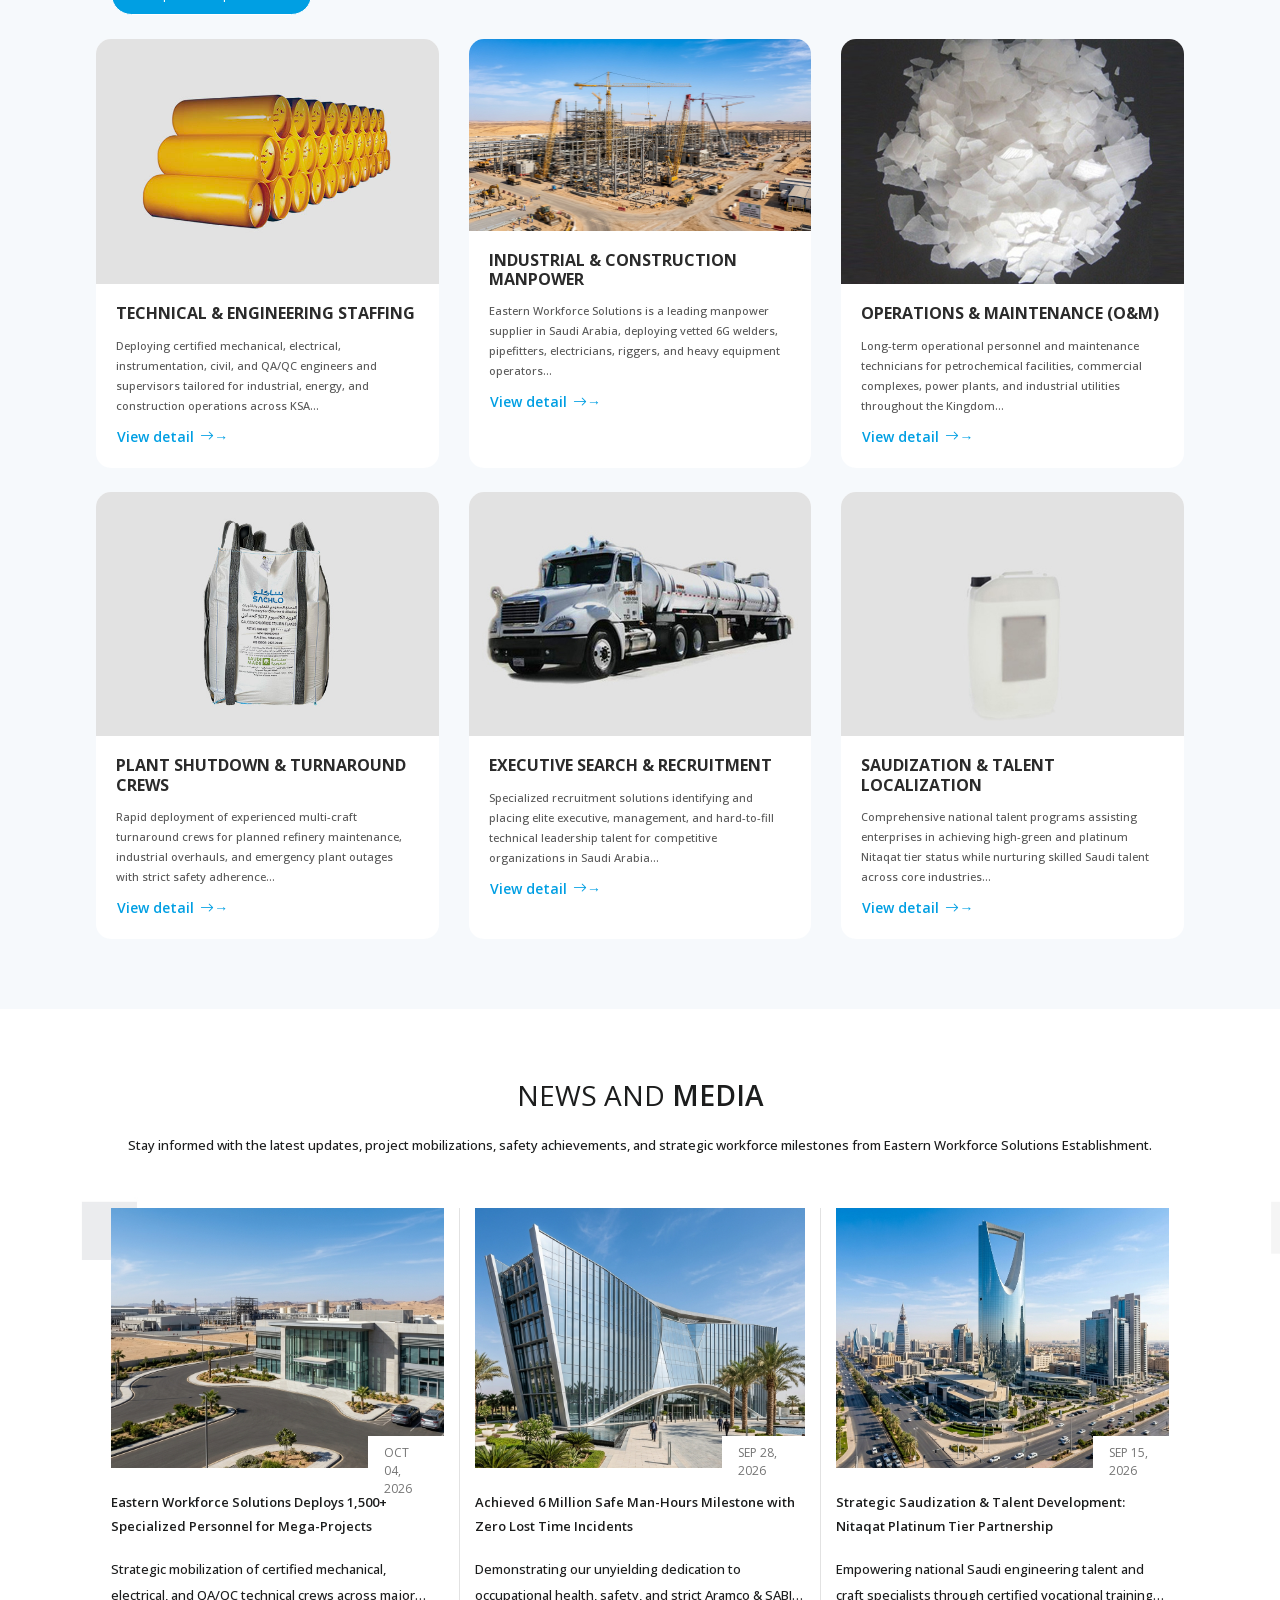
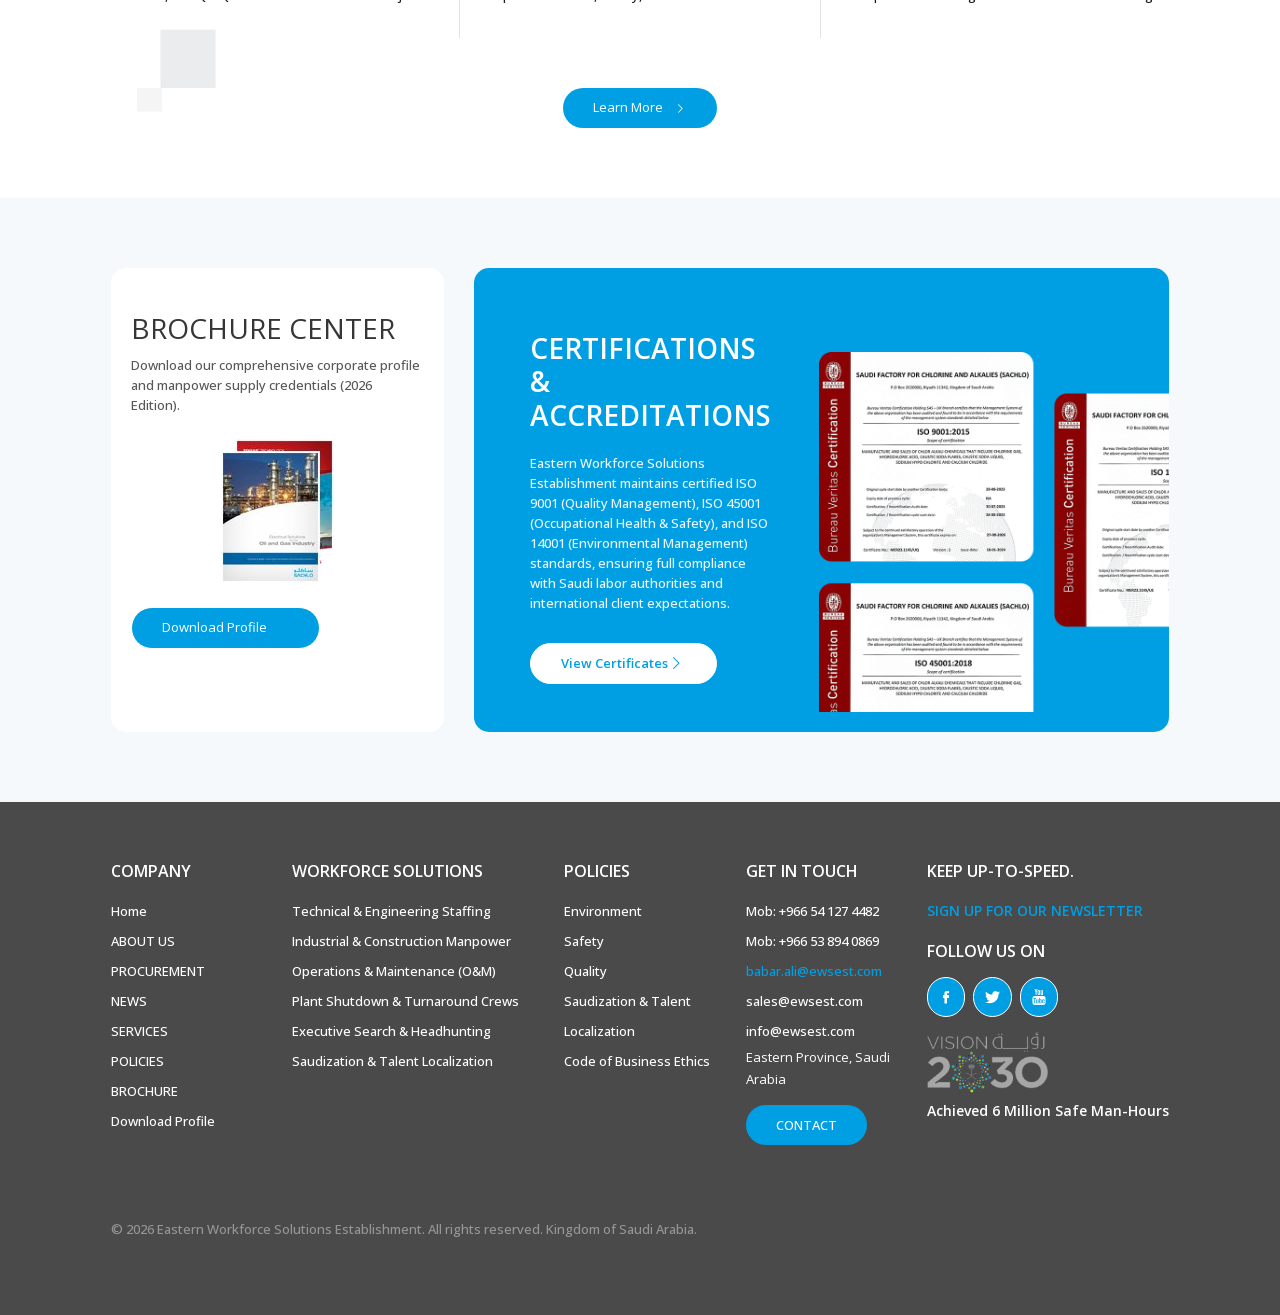
==== commit 373c6d00: "Add official Saudi Commercial Registration (CR: 7043399216, VAT: 312781371600003, National Address E" ====
--- a/index.html
+++ b/index.html
@@ -408,6 +408,156 @@
         </div>
 
       </div>
+
+      <!-- ==================== OFFICIAL COMMERCIAL & TAX REGISTRATION CREDENTIALS ==================== -->
+      <div class="row" style="margin-top: 35px;">
+        <div class="col-lg-12">
+          <div class="cr-credentials-card">
+            
+            <!-- Header: English & Arabic Entity Information -->
+            <div class="cr-card-header">
+              <div class="cr-header-left">
+                <span class="cr-badge-tag">COMMERCIAL REGISTER</span>
+                <h3 class="cr-entity-name">Eastern WorkForce Solutions Establishment</h3>
+                <div class="cr-entity-meta">
+                  <span>Establishment</span>
+                  <span class="meta-dot">&bull;</span>
+                  <span class="status-active-pill">Active</span>
+                  <span class="meta-dot">&bull;</span>
+                  <span>Maqder ERP</span>
+                </div>
+              </div>
+              
+              <div class="cr-header-right">
+                <span class="cr-badge-tag">السجل التجاري</span>
+                <h3 class="cr-entity-name ar-font">مؤسسة إيسترن ووركفورس سلوشنز</h3>
+                <div class="cr-entity-meta">
+                  <span class="ar-font">مؤسسة</span>
+                  <span class="meta-dot">&bull;</span>
+                  <span class="status-active-pill ar-font">ساري</span>
+                </div>
+              </div>
+            </div>
+
+            <!-- Registration Data Rows -->
+            <div class="cr-data-list">
+              
+              <!-- Row 1: National Number / CR -->
+              <div class="cr-data-row">
+                <div class="cr-label-en">NATIONAL NUMBER / CR</div>
+                <div class="cr-value-box">
+                  <span class="cr-number">7043399216</span>
+                </div>
+                <div class="cr-label-ar ar-font">الرقم الوطني الموحد / السجل التجاري</div>
+              </div>
+
+              <!-- Row 2: VAT Registration Number -->
+              <div class="cr-data-row">
+                <div class="cr-label-en">VAT REGISTRATION NUMBER</div>
+                <div class="cr-value-box">
+                  <span class="cr-number">312781371600003</span>
+                </div>
+                <div class="cr-label-ar ar-font">الرقم الضريبي</div>
+              </div>
+
+              <!-- Row 3: TIN -->
+              <div class="cr-data-row">
+                <div class="cr-label-en">TIN</div>
+                <div class="cr-value-box">
+                  <span class="cr-number">3127813716</span>
+                </div>
+                <div class="cr-label-ar ar-font">الرقم المميز</div>
+              </div>
+
+              <!-- Row 4: Entity Type -->
+              <div class="cr-data-row">
+                <div class="cr-label-en">ENTITY TYPE</div>
+                <div class="cr-value-box">
+                  <div class="cr-text-val">
+                    <strong>Establishment</strong>
+                    <span class="cr-sub-val ar-font">مؤسسة</span>
+                  </div>
+                </div>
+                <div class="cr-label-ar ar-font">نوع الكيان</div>
+              </div>
+
+              <!-- Row 5: Status -->
+              <div class="cr-data-row">
+                <div class="cr-label-en">STATUS</div>
+                <div class="cr-value-box">
+                  <div class="cr-text-val">
+                    <strong class="text-success-val">Active</strong>
+                    <span class="cr-sub-val ar-font">ساري</span>
+                  </div>
+                </div>
+                <div class="cr-label-ar ar-font">الحالة</div>
+              </div>
+
+            </div>
+
+            <!-- Address Section -->
+            <div class="cr-address-section">
+              <div class="cr-address-header">
+                <h4 class="cr-address-title-en">Address Details</h4>
+                <h4 class="cr-address-title-ar ar-font">تفاصيل العنوان</h4>
+              </div>
+
+              <!-- Short Address Strip -->
+              <div class="cr-short-address-row">
+                <div class="cr-short-lbl-en">SHORT ADDRESS</div>
+                <div class="cr-short-code">
+                  <span class="code-tile">E</span>
+                  <span class="code-tile">D</span>
+                  <span class="code-tile">M</span>
+                  <span class="code-tile">A</span>
+                  <span class="code-tile">8</span>
+                  <span class="code-tile">3</span>
+                  <span class="code-tile">2</span>
+                  <span class="code-tile">8</span>
+                </div>
+                <div class="cr-short-lbl-ar ar-font">العنوان المختصر</div>
+              </div>
+
+              <!-- Detailed Address Cards Grid -->
+              <div class="cr-address-grid">
+                
+                <!-- Building / Street -->
+                <div class="cr-addr-box">
+                  <div class="cr-addr-row-head">
+                    <span class="addr-tag-en">BUILDING / STREET</span>
+                    <span class="addr-tag-ar ar-font">رقم المبنى / الشارع</span>
+                  </div>
+                  <div class="cr-addr-content">
+                    <div class="addr-val-en">8328 &bull; Street 18 &bull; Sec. 3844</div>
+                    <div class="addr-val-ar ar-font">8328 &bull; شارع 18 &bull; 3844</div>
+                  </div>
+                </div>
+
+                <!-- District / City -->
+                <div class="cr-addr-box">
+                  <div class="cr-addr-row-head">
+                    <span class="addr-tag-en">DISTRICT / CITY</span>
+                    <span class="addr-tag-ar ar-font">الحي / المدينة</span>
+                  </div>
+                  <div class="cr-addr-content">
+                    <div class="addr-val-en">Madinat Al Ummal Dist., Dammam 32253</div>
+                    <div class="addr-val-ar ar-font">حي مدينة العمال، الدمام 32253</div>
+                  </div>
+                </div>
+
+              </div>
+
+              <!-- Country Verification Footnote -->
+              <div class="cr-footnote">
+                Kingdom of Saudi Arabia &bull; المملكة العربية السعودية
+              </div>
+
+            </div>
+
+          </div>
+        </div>
+      </div>
+
     </div>
   </section>
 
@@ -765,7 +915,7 @@
       <!-- Copyright Bottom Bar -->
       <div class="row bot sp-e275">
         <div class="col-lg-12 col-sm-12 sp-e276">
-          <p class="sp-e277" data-i18n="foot_copyright">&copy; 2026 <span>Eastern Workforce Solutions Establishment</span>. All rights reserved. Kingdom of Saudi Arabia.</p>
+          <p class="sp-e277" data-i18n="foot_copyright">&copy; 2026 <span>Eastern Workforce Solutions Establishment</span>. CR No: 7043399216 &bull; VAT: 312781371600003. All rights reserved. Kingdom of Saudi Arabia.</p>
         </div>
       </div>
 
--- a/styles.css
+++ b/styles.css
@@ -27760,3 +27760,361 @@
   }
 }
 
+/* ==========================================================================
+   OFFICIAL COMMERCIAL REGISTRATION & CORPORATE CREDENTIALS CARD
+   ========================================================================== */
+.cr-credentials-card {
+  background: #ffffff;
+  border: 1px solid #e2e8f0;
+  border-radius: 20px;
+  box-shadow: 0 10px 35px rgba(0, 0, 0, 0.05);
+  padding: 32px 36px;
+  margin-top: 10px;
+  position: relative;
+  overflow: hidden;
+  transition: transform 0.3s ease, box-shadow 0.3s ease;
+}
+
+.cr-credentials-card:hover {
+  box-shadow: 0 14px 40px rgba(0, 159, 227, 0.08);
+}
+
+.cr-credentials-card::before {
+  content: '';
+  position: absolute;
+  top: 0;
+  left: 0;
+  right: 0;
+  height: 4px;
+  background: linear-gradient(90deg, #16a34a, #009fe3, #005373);
+}
+
+.cr-card-header {
+  display: flex;
+  justify-content: space-between;
+  align-items: flex-start;
+  padding-bottom: 24px;
+  border-bottom: 1px solid #f1f5f9;
+  gap: 20px;
+  flex-wrap: wrap;
+}
+
+.cr-header-left {
+  flex: 1;
+  min-width: 280px;
+}
+
+.cr-header-right {
+  flex: 1;
+  min-width: 280px;
+  text-align: right;
+  direction: rtl;
+}
+
+.cr-badge-tag {
+  display: inline-block;
+  color: #16a34a;
+  font-size: 11px;
+  font-weight: 700;
+  letter-spacing: 1px;
+  text-transform: uppercase;
+  margin-bottom: 6px;
+}
+
+.cr-entity-name {
+  font-size: 22px;
+  font-weight: 800;
+  color: #0f172a;
+  margin: 0 0 6px 0;
+  line-height: 1.3;
+}
+
+.cr-entity-meta {
+  font-size: 13px;
+  color: #64748b;
+  display: flex;
+  align-items: center;
+  gap: 8px;
+}
+
+.cr-header-right .cr-entity-meta {
+  justify-content: flex-start;
+}
+
+.meta-dot {
+  color: #cbd5e1;
+}
+
+.status-active-pill {
+  color: #16a34a;
+  font-weight: 700;
+}
+
+/* Data Rows */
+.cr-data-list {
+  display: flex;
+  flex-direction: column;
+  gap: 12px;
+  margin: 24px 0 32px 0;
+}
+
+.cr-data-row {
+  display: grid;
+  grid-template-columns: 1fr minmax(280px, 340px) 1fr;
+  align-items: center;
+  gap: 16px;
+}
+
+.cr-label-en {
+  font-size: 12px;
+  font-weight: 700;
+  color: #64748b;
+  letter-spacing: 0.5px;
+  text-transform: uppercase;
+}
+
+.cr-value-box {
+  background: #f8fafc;
+  border: 1px solid #e2e8f0;
+  border-radius: 12px;
+  padding: 12px 20px;
+  text-align: center;
+  box-shadow: 0 1px 3px rgba(0, 0, 0, 0.02);
+  transition: all 0.2s ease;
+}
+
+.cr-value-box:hover {
+  background: #ffffff;
+  border-color: #009fe3;
+  box-shadow: 0 4px 14px rgba(0, 159, 227, 0.12);
+}
+
+.cr-number {
+  font-size: 16px;
+  font-weight: 800;
+  color: #0f172a;
+  letter-spacing: 0.8px;
+  font-family: ui-monospace, SFMono-Regular, Menlo, Monaco, Consolas, monospace;
+}
+
+.cr-text-val {
+  display: flex;
+  flex-direction: column;
+  align-items: center;
+  line-height: 1.3;
+}
+
+.cr-text-val strong {
+  font-size: 14px;
+  color: #0f172a;
+}
+
+.cr-text-val .text-success-val {
+  color: #16a34a;
+}
+
+.cr-sub-val {
+  font-size: 12px;
+  color: #64748b;
+}
+
+.cr-label-ar {
+  font-size: 13.5px;
+  font-weight: 700;
+  color: #64748b;
+  text-align: right;
+  direction: rtl;
+}
+
+/* Address Details Section */
+.cr-address-section {
+  background: #f8fafc;
+  border-radius: 16px;
+  padding: 24px;
+  border: 1px solid #e2e8f0;
+}
+
+.cr-address-header {
+  display: flex;
+  justify-content: space-between;
+  align-items: center;
+  margin-bottom: 18px;
+}
+
+.cr-address-title-en,
+.cr-address-title-ar {
+  font-size: 18px;
+  font-weight: 800;
+  color: #0f172a;
+  margin: 0;
+}
+
+.cr-short-address-row {
+  display: grid;
+  grid-template-columns: 1fr auto 1fr;
+  align-items: center;
+  gap: 16px;
+  padding-bottom: 20px;
+  margin-bottom: 20px;
+  border-bottom: 1px solid #e2e8f0;
+}
+
+.cr-short-lbl-en {
+  font-size: 11.5px;
+  font-weight: 700;
+  color: #64748b;
+  letter-spacing: 0.5px;
+  text-transform: uppercase;
+}
+
+.cr-short-code {
+  display: flex;
+  gap: 6px;
+  align-items: center;
+  justify-content: center;
+}
+
+.code-tile {
+  background: #ffffff;
+  border: 1px solid #cbd5e1;
+  border-radius: 6px;
+  padding: 6px 10px;
+  font-size: 14px;
+  font-weight: 800;
+  color: #0f172a;
+  box-shadow: 0 1px 3px rgba(0, 0, 0, 0.05);
+  font-family: ui-monospace, SFMono-Regular, monospace;
+}
+
+.cr-short-lbl-ar {
+  font-size: 13px;
+  font-weight: 700;
+  color: #64748b;
+  text-align: right;
+  direction: rtl;
+}
+
+.cr-address-grid {
+  display: grid;
+  grid-template-columns: repeat(2, 1fr);
+  gap: 16px;
+}
+
+.cr-addr-box {
+  background: #ffffff;
+  border: 1px solid #e2e8f0;
+  border-radius: 12px;
+  padding: 16px 20px;
+}
+
+.cr-addr-row-head {
+  display: flex;
+  justify-content: space-between;
+  align-items: center;
+  margin-bottom: 8px;
+  font-size: 11px;
+  font-weight: 700;
+  color: #94a3b8;
+  letter-spacing: 0.5px;
+}
+
+.cr-addr-content {
+  display: flex;
+  flex-direction: column;
+  gap: 4px;
+}
+
+.addr-val-en {
+  font-size: 14px;
+  font-weight: 700;
+  color: #0f172a;
+}
+
+.addr-val-ar {
+  font-size: 13.5px;
+  font-weight: 600;
+  color: #475569;
+  text-align: right;
+  direction: rtl;
+}
+
+.cr-footnote {
+  text-align: center;
+  font-size: 12px;
+  font-weight: 600;
+  color: #64748b;
+  margin-top: 18px;
+}
+
+.ar-font {
+  font-family: 'Open Sans', -apple-system, "Segoe UI", Tahoma, sans-serif;
+}
+
+/* Mobile Responsive Adjustments for CR Card */
+@media (max-width: 991.98px) {
+  .cr-credentials-card {
+    padding: 22px 16px;
+    border-radius: 16px;
+  }
+
+  .cr-card-header {
+    flex-direction: column;
+    gap: 16px;
+  }
+
+  .cr-header-right {
+    text-align: left;
+    direction: ltr;
+  }
+
+  .cr-header-right .cr-entity-meta {
+    justify-content: flex-start;
+  }
+
+  .cr-data-row {
+    grid-template-columns: 1fr;
+    gap: 6px;
+    background: #f8fafc;
+    padding: 12px;
+    border-radius: 10px;
+    border: 1px solid #e2e8f0;
+  }
+
+  .cr-label-ar {
+    text-align: left;
+    direction: ltr;
+    font-size: 12px;
+  }
+
+  .cr-value-box {
+    margin: 4px 0;
+    padding: 10px;
+    background: #ffffff;
+  }
+
+  .cr-short-address-row {
+    grid-template-columns: 1fr;
+    text-align: center;
+    gap: 10px;
+  }
+
+  .cr-short-lbl-ar {
+    text-align: center;
+    direction: ltr;
+  }
+
+  .cr-short-code {
+    flex-wrap: wrap;
+  }
+
+  .cr-address-grid {
+    grid-template-columns: 1fr;
+  }
+
+  .addr-val-ar {
+    text-align: left;
+    direction: ltr;
+  }
+}
+
+
